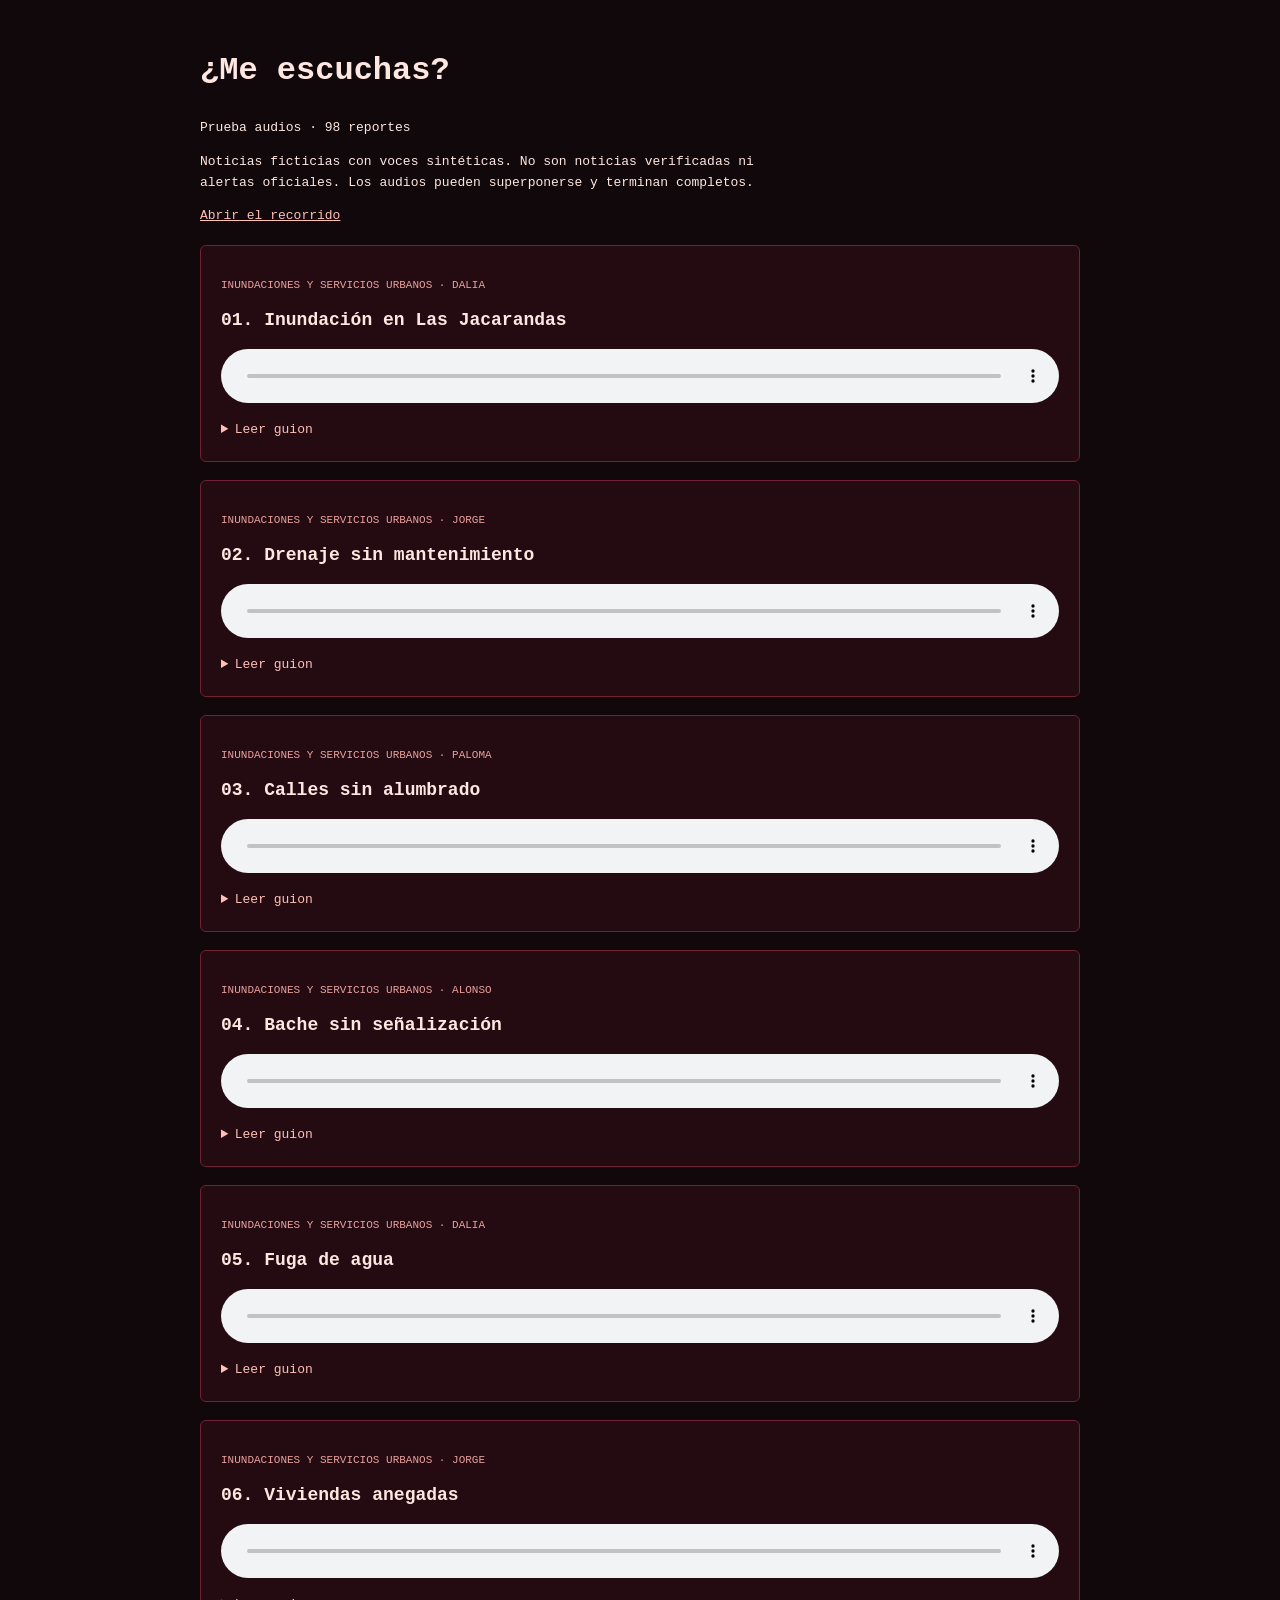
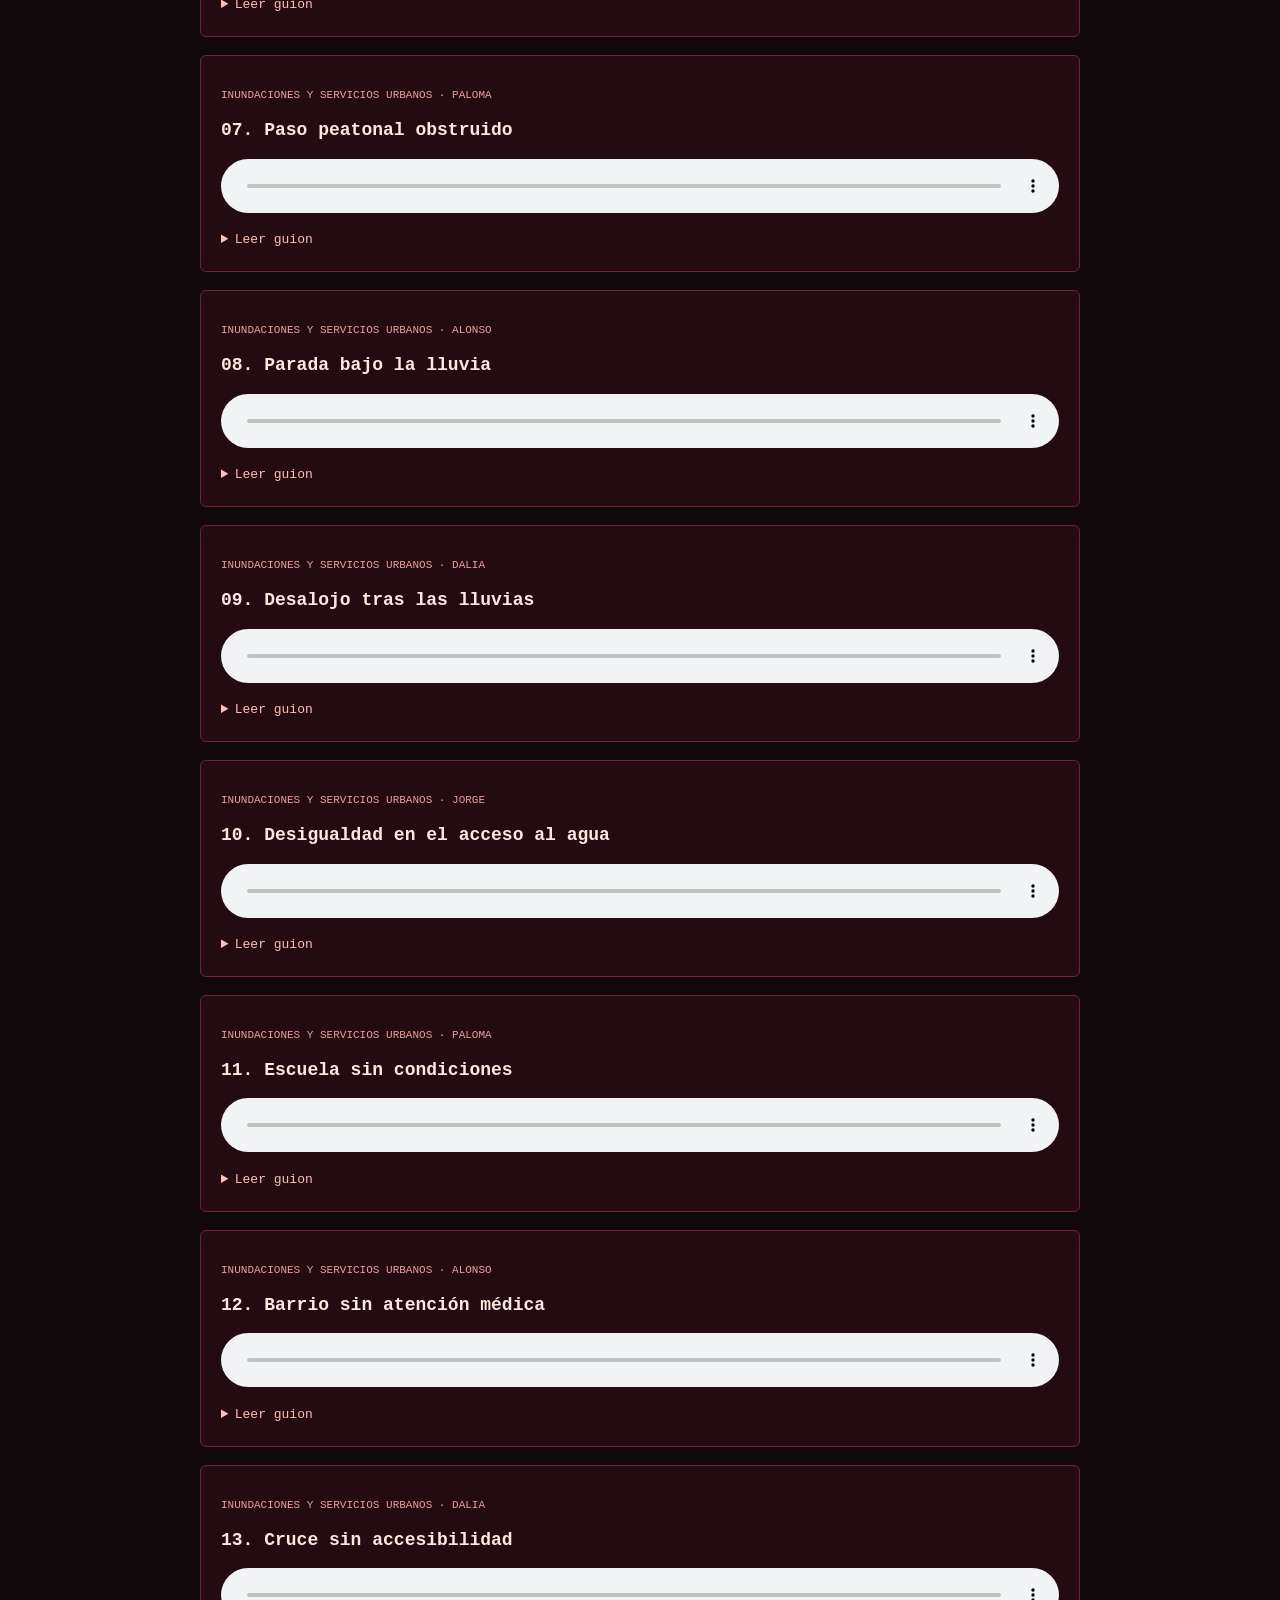
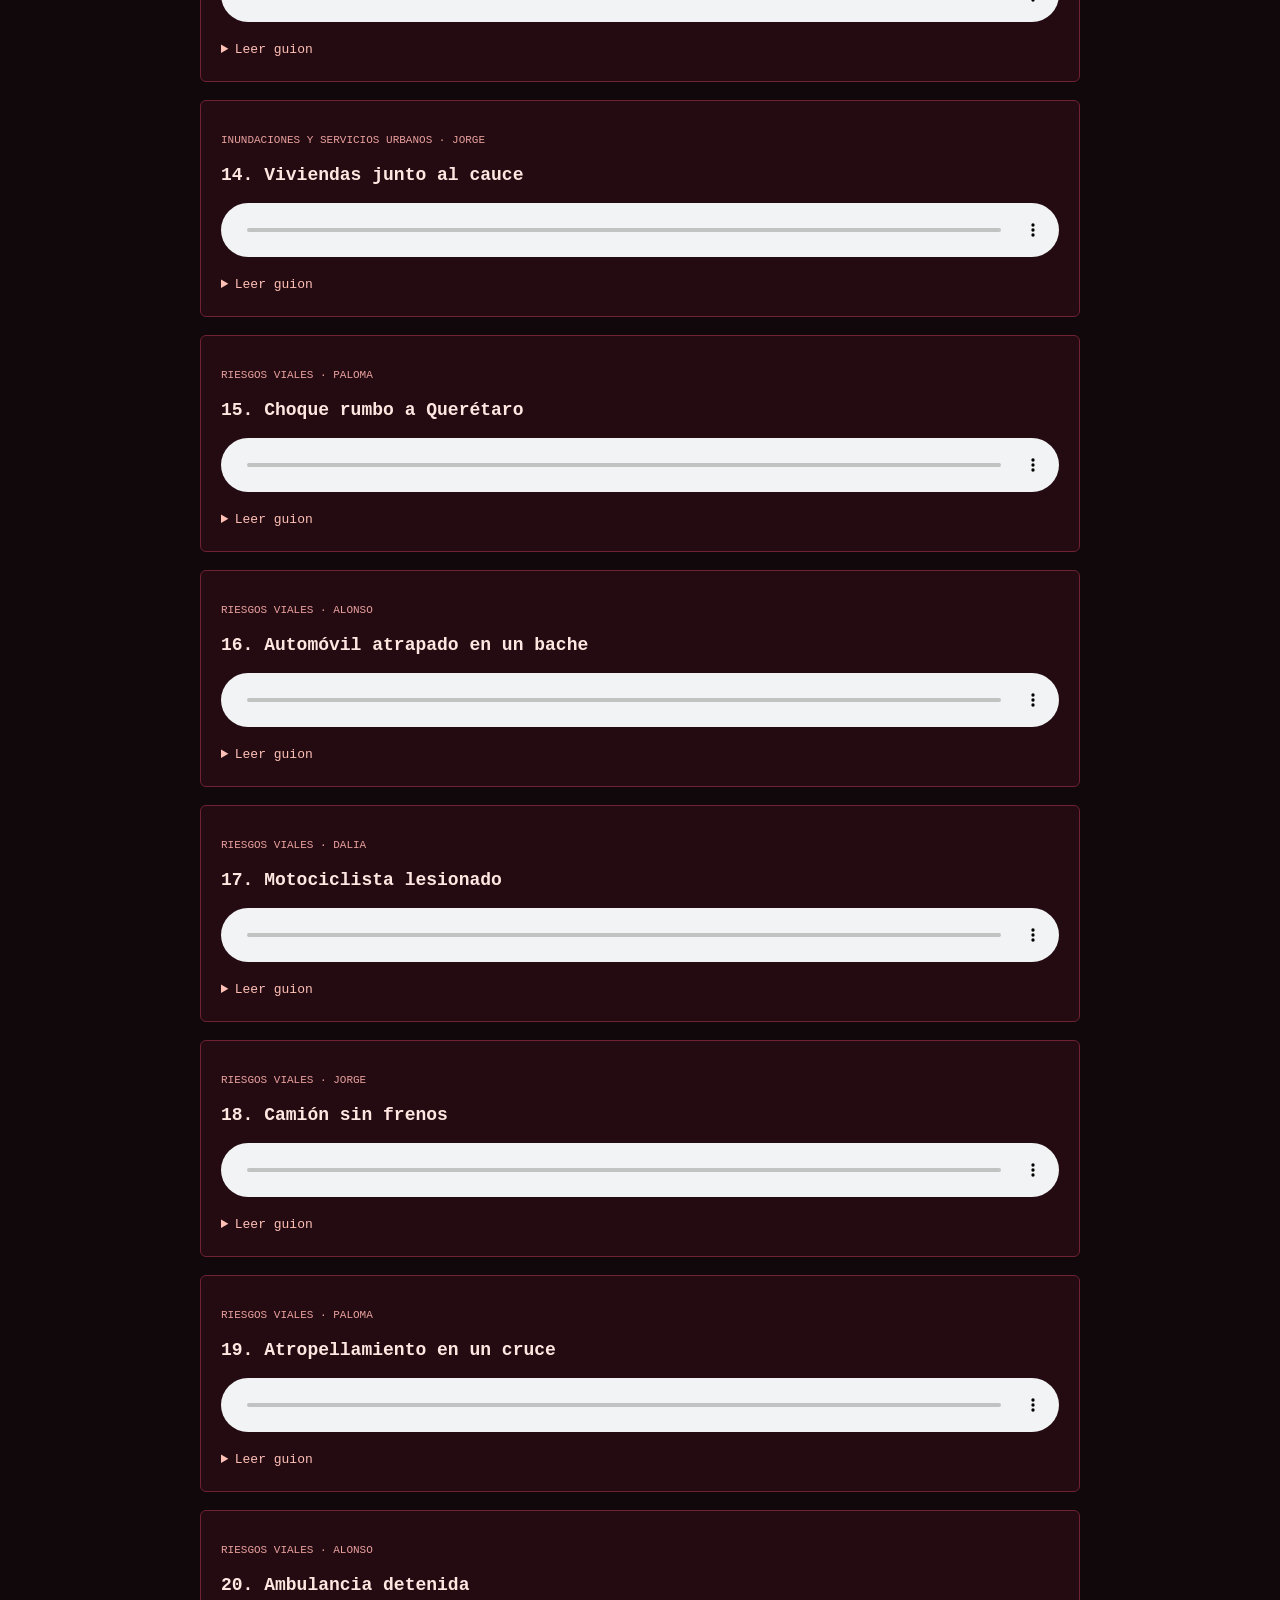
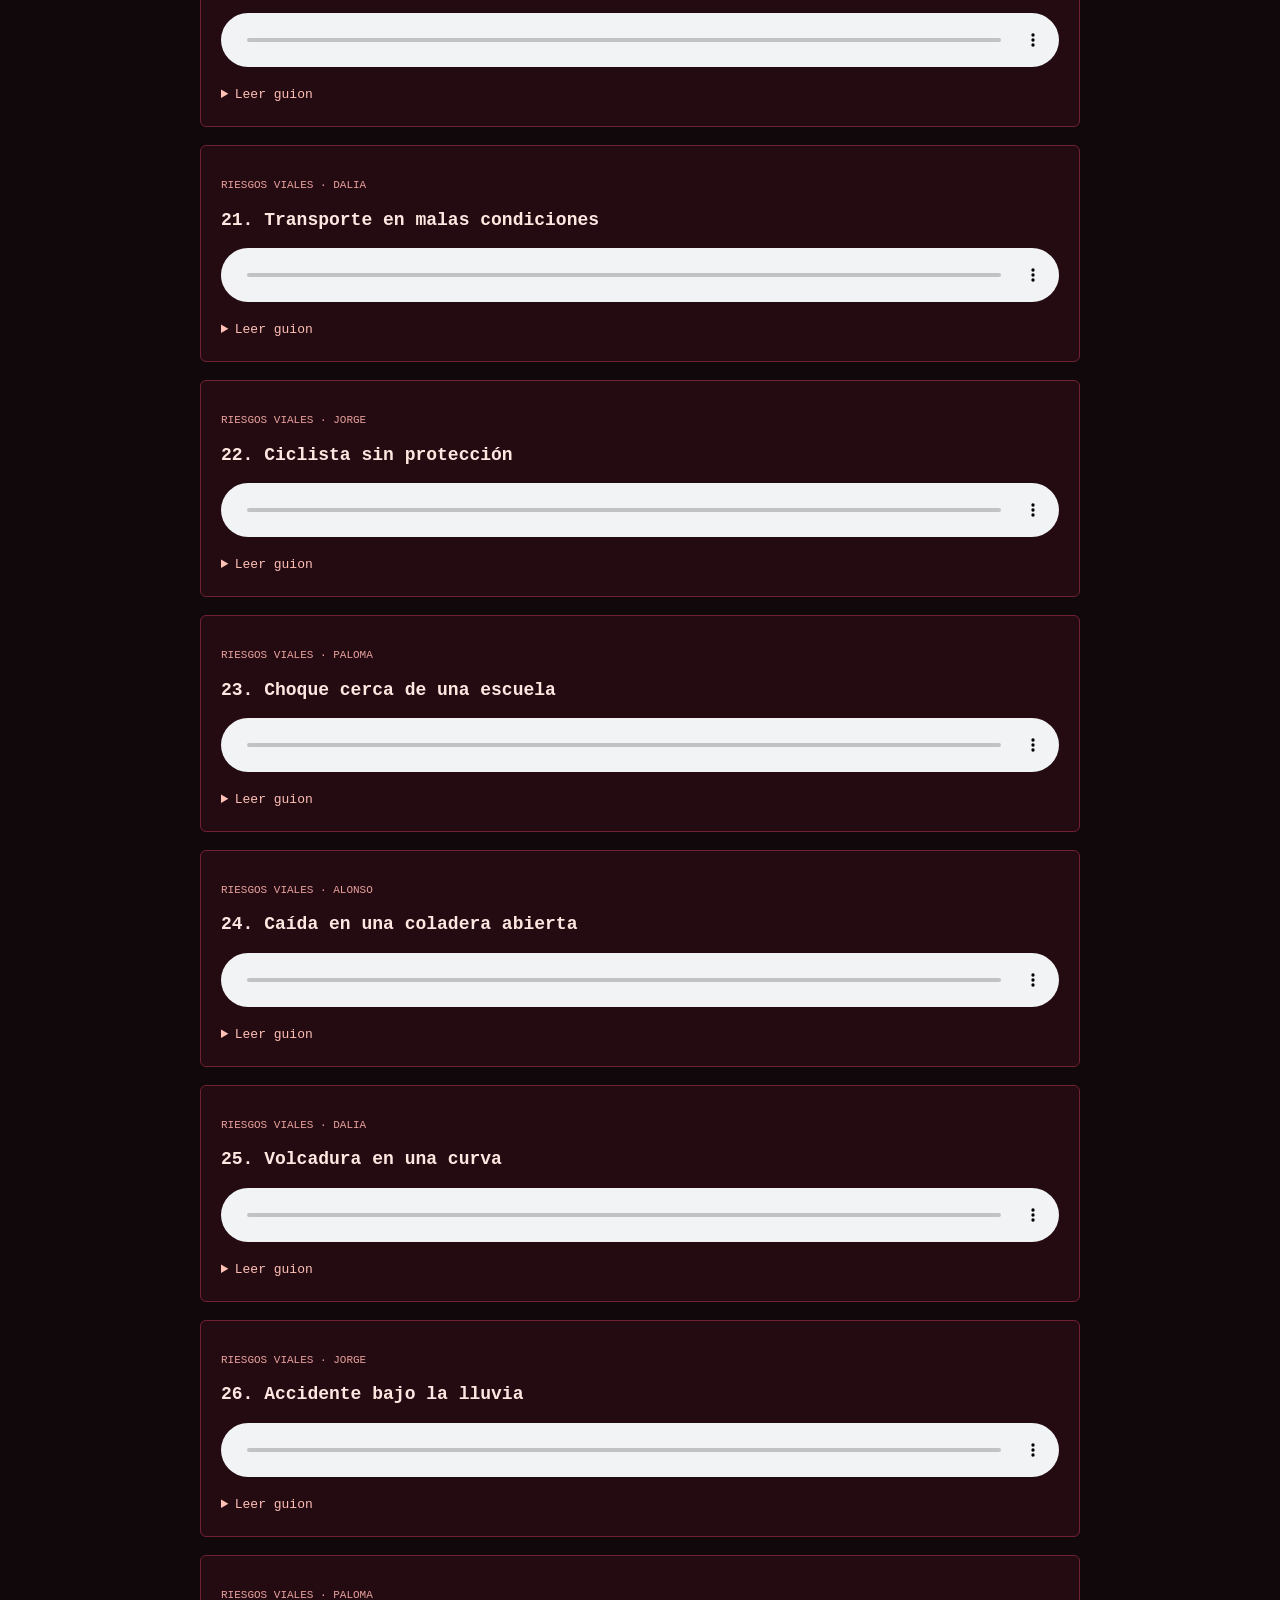
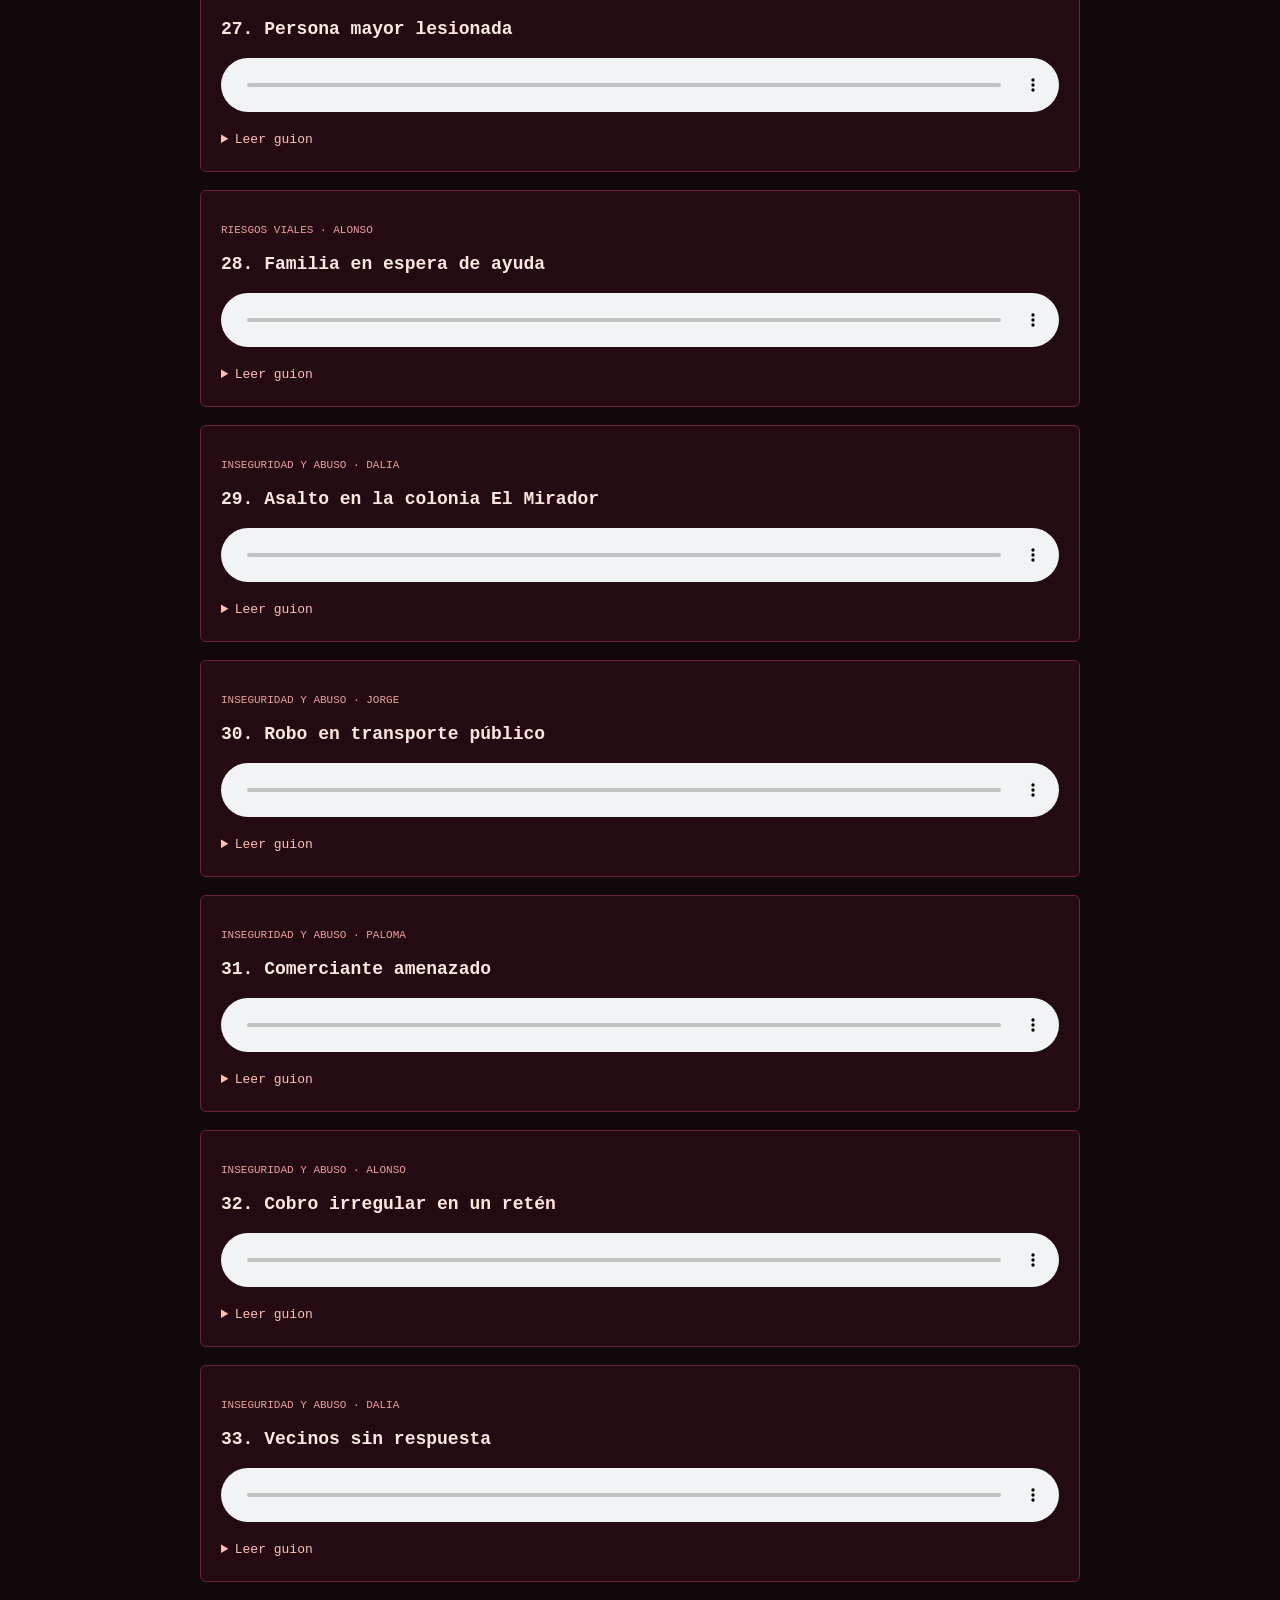
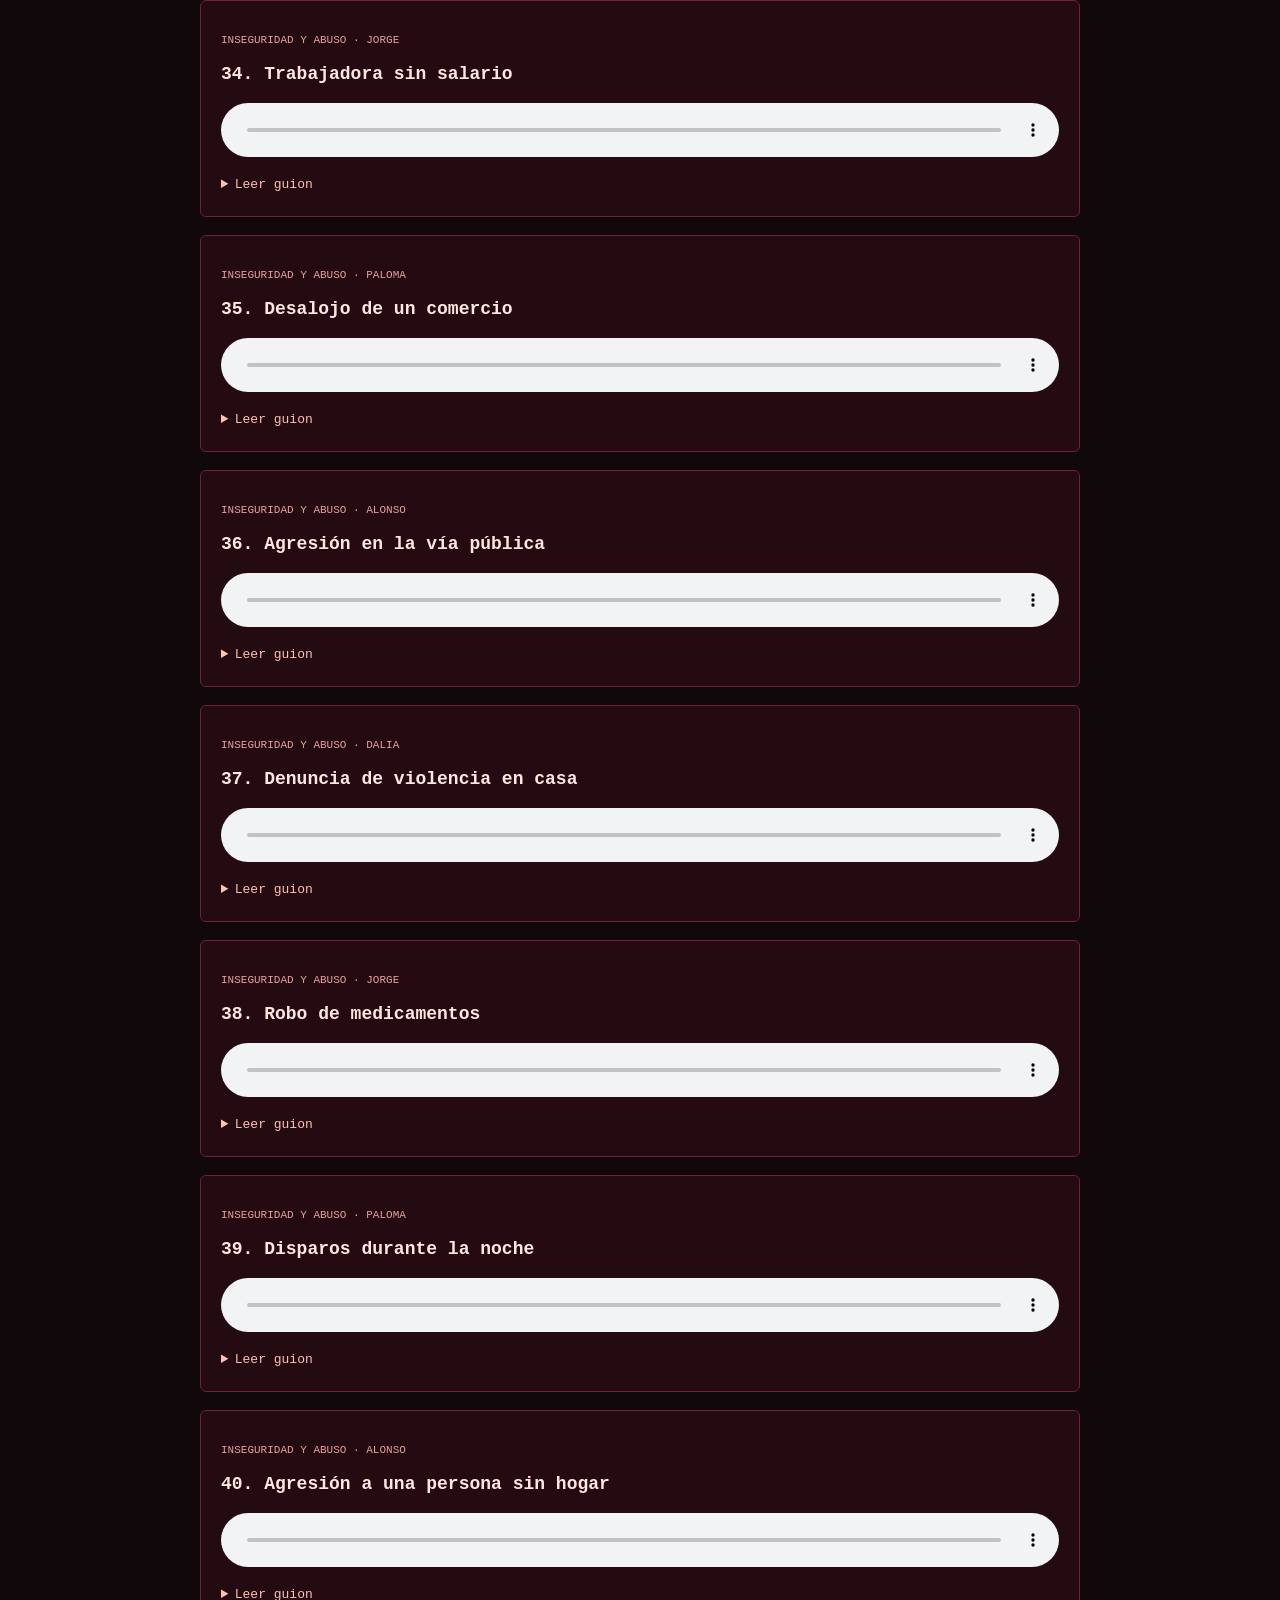
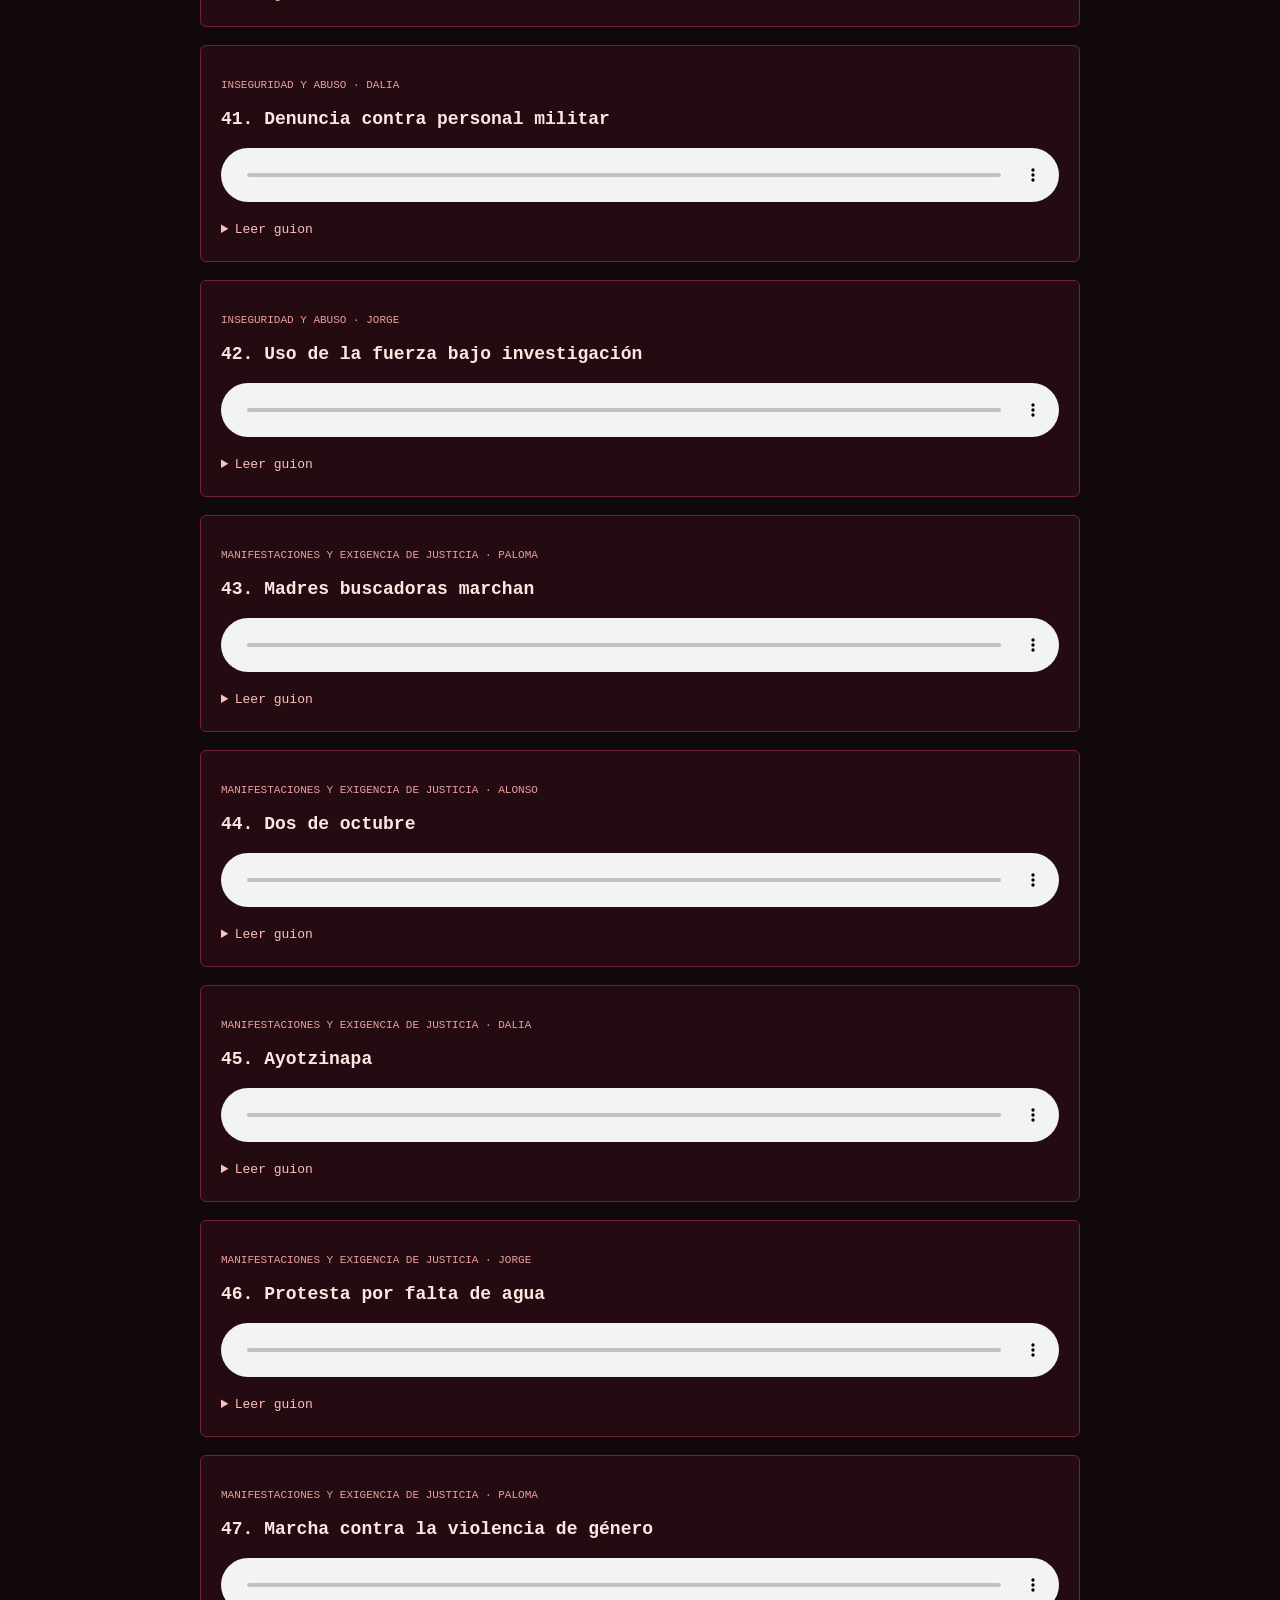
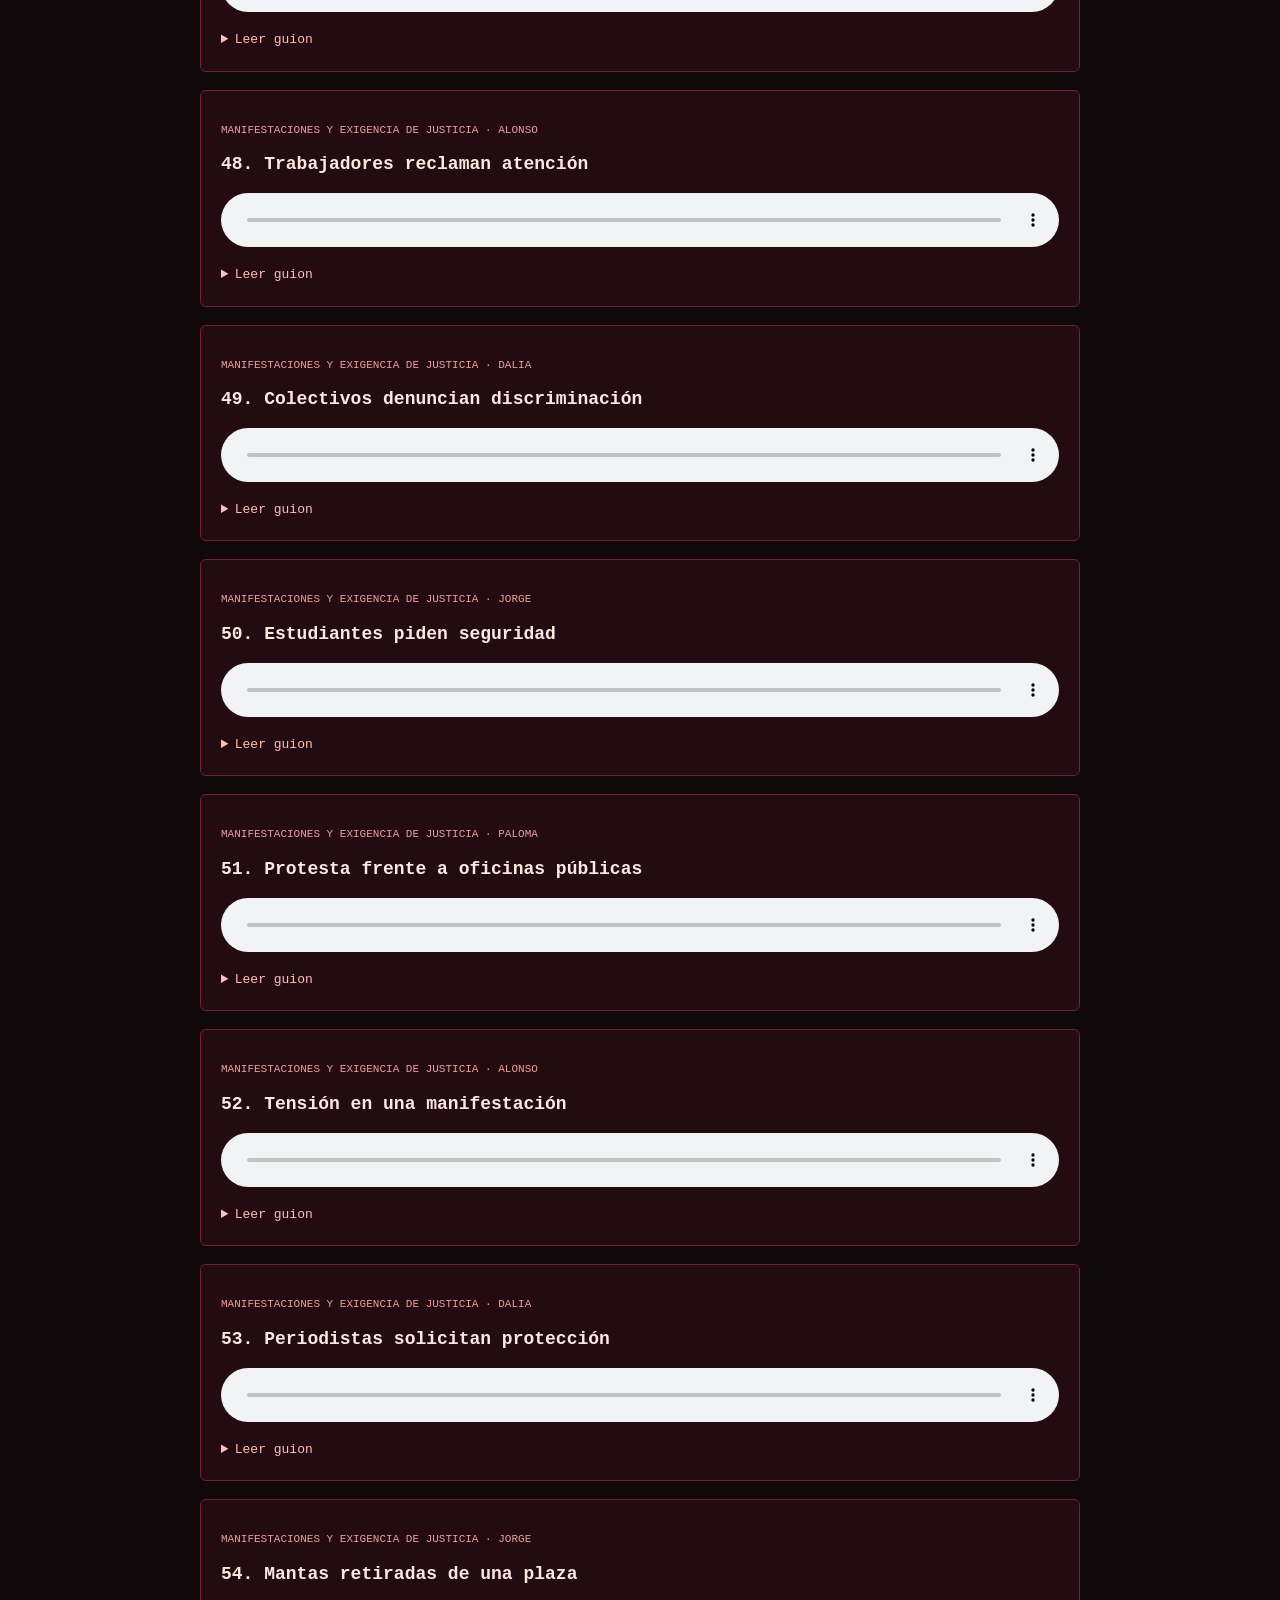
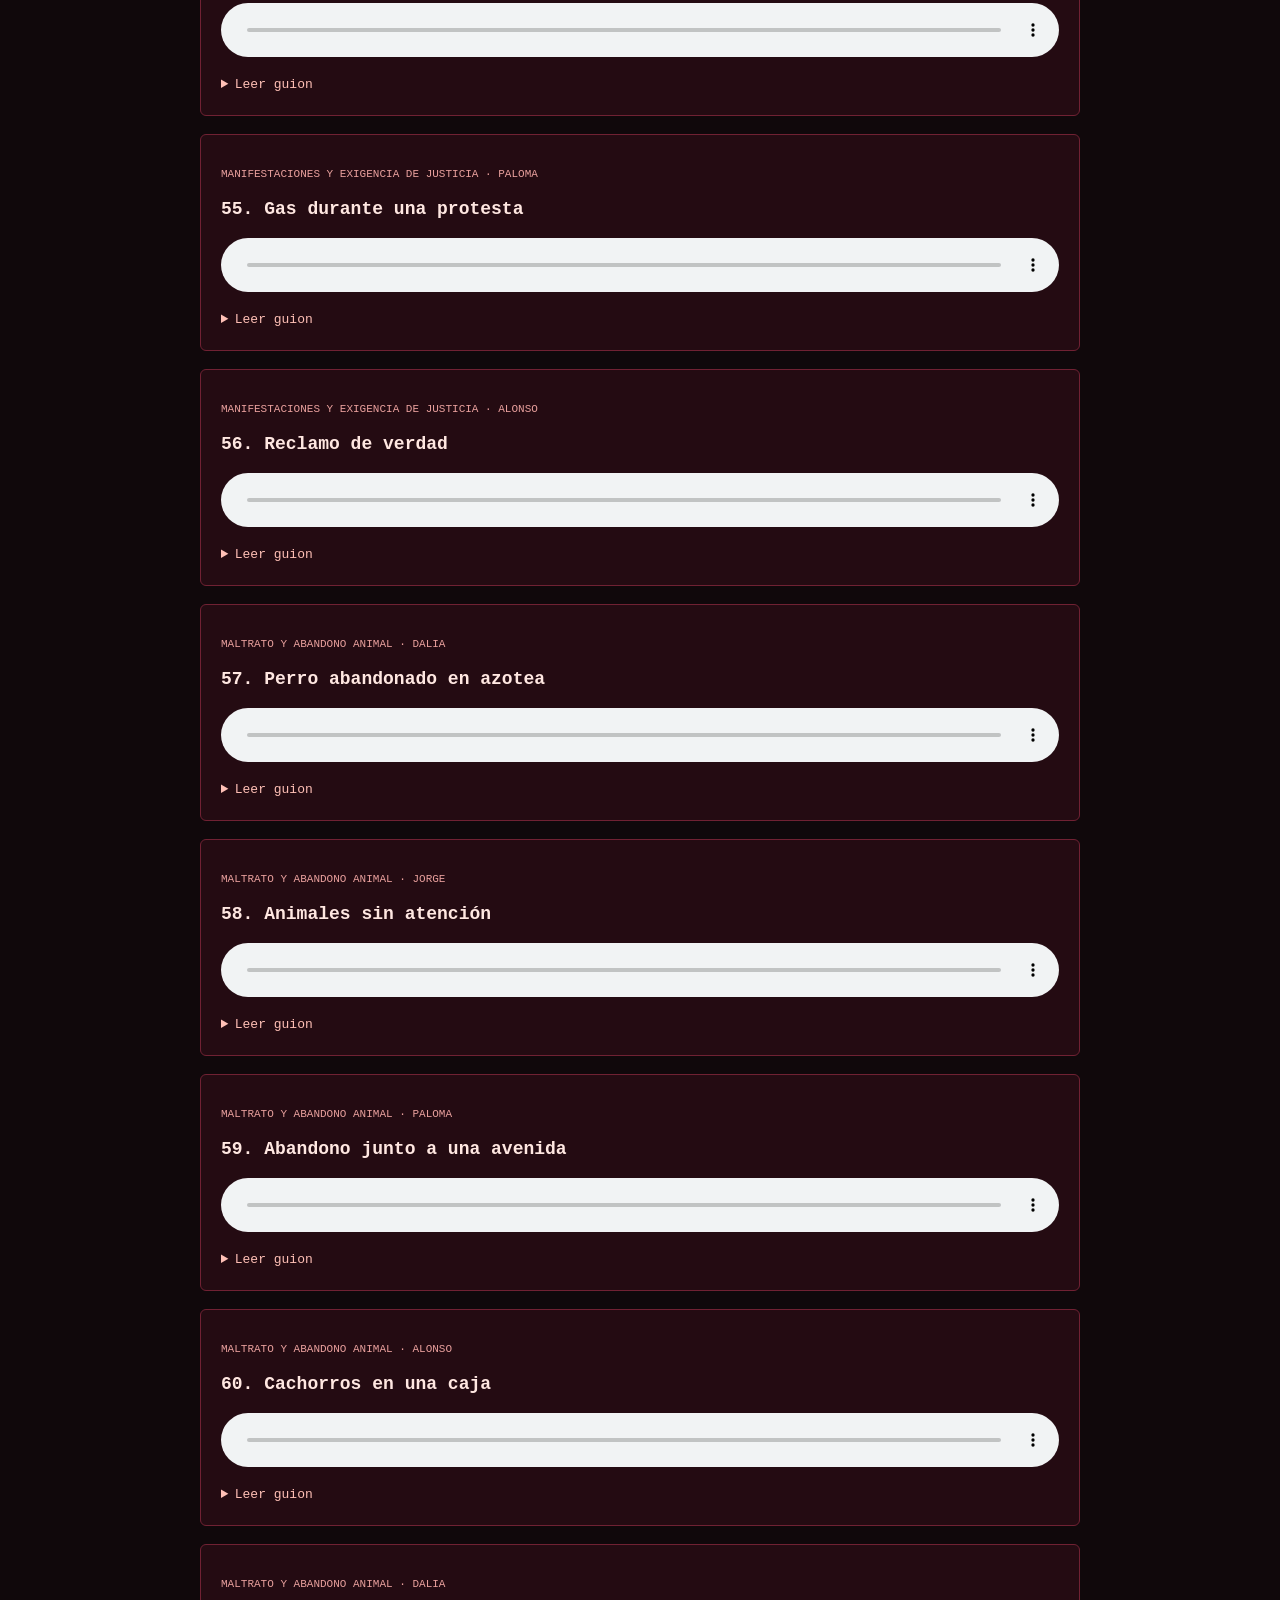
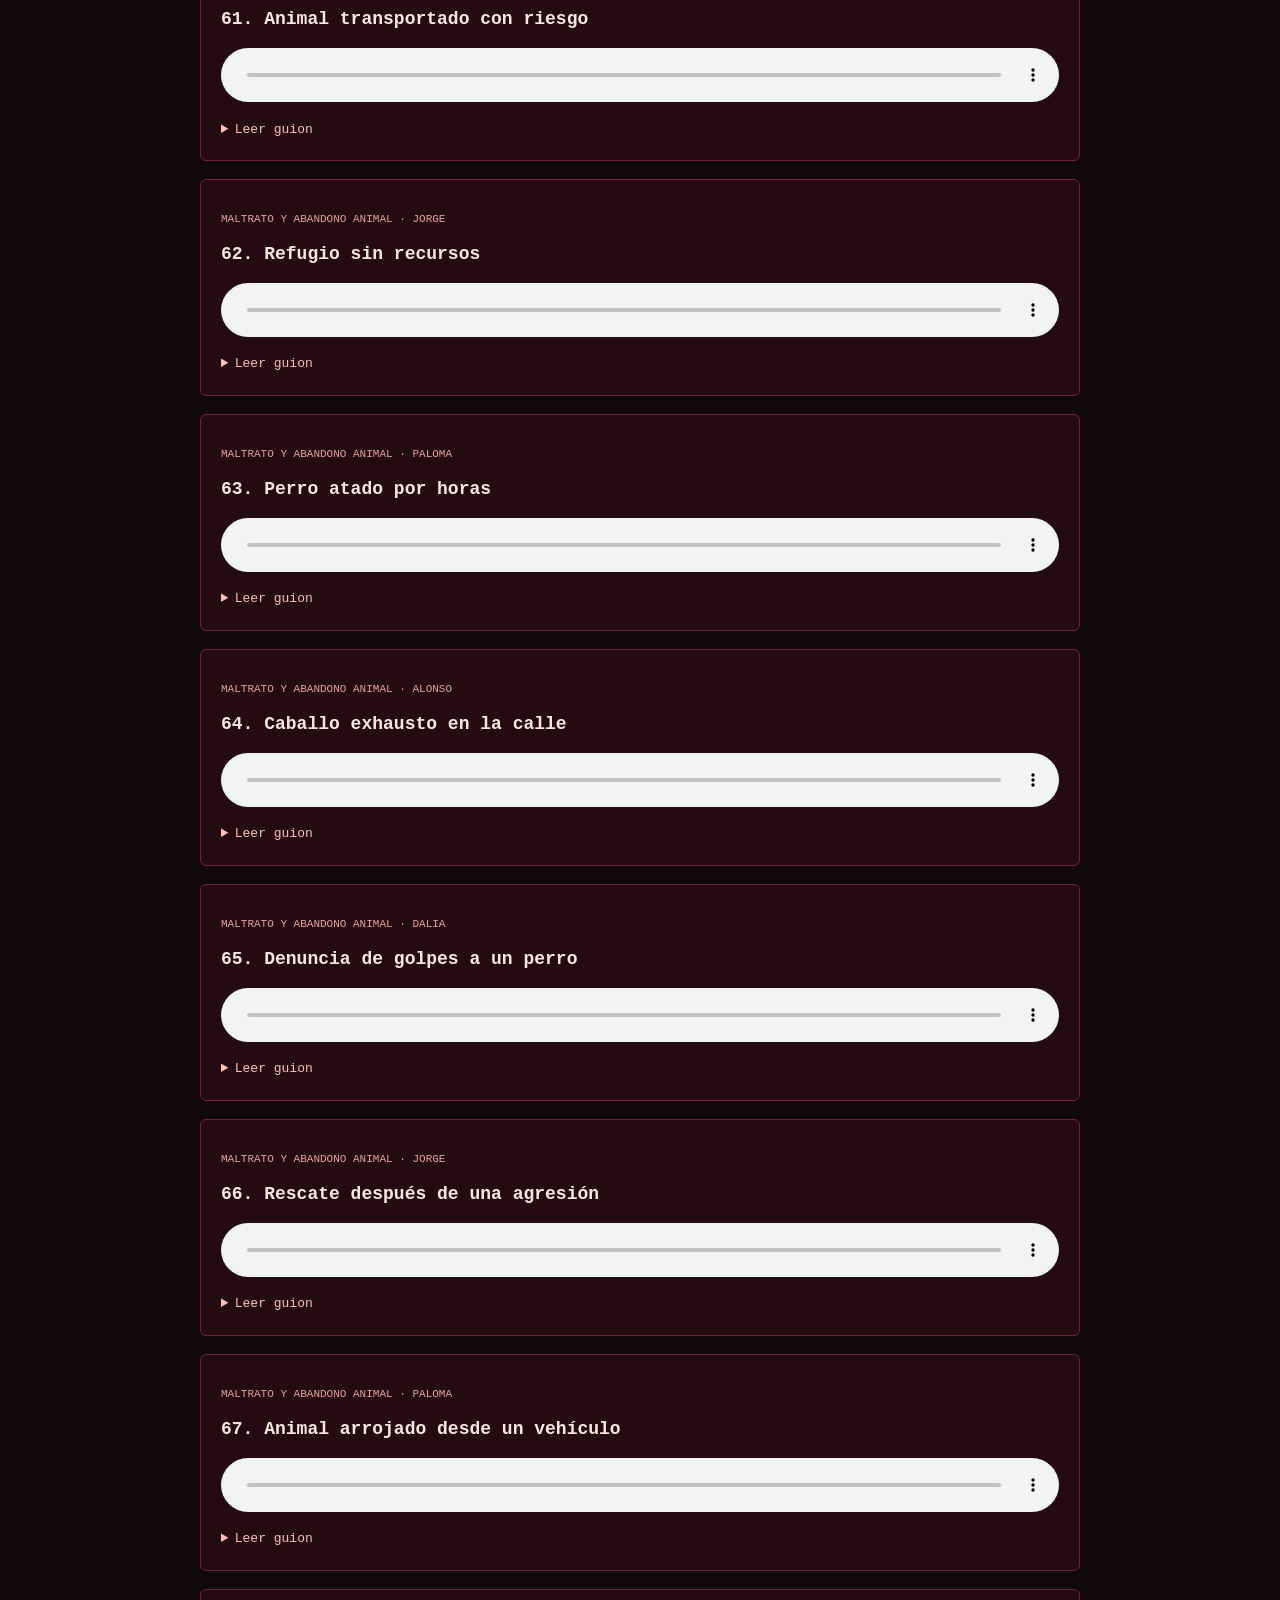
==== ESCUCHAR-AUDIOS.html @ e025a16a "Publicar noticias en audio y mezcla de tensión progresiva" ====
<!doctype html><html lang="es"><head><meta charset="utf-8"><meta name="viewport" content="width=device-width,initial-scale=1"><title>Prueba audios · Escuchar noticias</title><style>body{margin:0;background:#10080b;color:#ffe7e1;font-family:monospace;line-height:1.6;padding:24px}main{max-width:880px;margin:auto}h1{font-size:32px}h2{font-size:18px;margin:4px 0 14px}.category{color:#e9a09d;text-transform:uppercase;font-size:11px}article{background:#240b12;border:1px solid #702133;padding:20px;margin:18px 0;border-radius:6px}audio{width:100%}details{margin-top:10px}summary{cursor:pointer;color:#ffc0b6}p{max-width:72ch}a{color:#ffc0b6}</style></head><body><main><h1>¿Me escuchas?</h1><p>Prueba audios · 98 reportes</p><p>Noticias ficticias con voces sintéticas. No son noticias verificadas ni alertas oficiales. Los audios pueden superponerse y terminan completos.</p><p><a href="index.html">Abrir el recorrido</a></p><article><p class="category">Inundaciones y servicios urbanos · Dalia</p><h2>01. Inundación en Las Jacarandas</h2><audio controls preload="none" src="assets/noticias/noticia-001.mp3"></audio><details><summary>Leer guion</summary><p>Inundación en la colonia Las Jacarandas. El agua ingresó a viviendas y comercios después de una hora de lluvia. Vecinos solicitan bombas y apoyo para rescatar sus pertenencias.</p></details></article><article><p class="category">Inundaciones y servicios urbanos · Jorge</p><h2>02. Drenaje sin mantenimiento</h2><audio controls preload="none" src="assets/noticias/noticia-002.mp3"></audio><details><summary>Leer guion</summary><p>Habitantes de la colonia El Olivo denuncian alcantarillas tapadas desde hace meses. Aseguran que presentaron reportes, pero el mantenimiento no llegó antes de las lluvias.</p></details></article><article><p class="category">Inundaciones y servicios urbanos · Paloma</p><h2>03. Calles sin alumbrado</h2><audio controls preload="none" src="assets/noticias/noticia-003.mp3"></audio><details><summary>Leer guion</summary><p>Tres calles de la colonia San Miguel permanecen sin alumbrado público. Las familias regresan a casa con la luz de sus teléfonos y piden una fecha para la reparación.</p></details></article><article><p class="category">Inundaciones y servicios urbanos · Alonso</p><h2>04. Bache sin señalización</h2><audio controls preload="none" src="assets/noticias/noticia-004.mp3"></audio><details><summary>Leer guion</summary><p>Un bache profundo ocupa un carril en la avenida Del Canal. Automovilistas colocaron ramas para advertir del riesgo, después de varios reportes sin respuesta.</p></details></article><article><p class="category">Inundaciones y servicios urbanos · Dalia</p><h2>05. Fuga de agua</h2><audio controls preload="none" src="assets/noticias/noticia-005.mp3"></audio><details><summary>Leer guion</summary><p>Una fuga lleva cinco días sobre la calle Fresno. Mientras el agua corre por la banqueta, habitantes de las calles cercanas reportan falta de suministro en sus casas.</p></details></article><article><p class="category">Inundaciones y servicios urbanos · Jorge</p><h2>06. Viviendas anegadas</h2><audio controls preload="none" src="assets/noticias/noticia-006.mp3"></audio><details><summary>Leer guion</summary><p>En la colonia Los Pinos, el nivel del agua alcanzó muebles y colchones. Personas mayores esperan ayuda para salir de sus viviendas. Los vecinos organizaron el primer rescate.</p></details></article><article><p class="category">Inundaciones y servicios urbanos · Paloma</p><h2>07. Paso peatonal obstruido</h2><audio controls preload="none" src="assets/noticias/noticia-007.mp3"></audio><details><summary>Leer guion</summary><p>Una obra mantiene bloqueado el paso peatonal junto a una escuela. Niñas y niños deben bajar al arroyo vehicular para continuar. Las familias exigen una ruta segura.</p></details></article><article><p class="category">Inundaciones y servicios urbanos · Alonso</p><h2>08. Parada bajo la lluvia</h2><audio controls preload="none" src="assets/noticias/noticia-008.mp3"></audio><details><summary>Leer guion</summary><p>Usuarios esperan transporte bajo la lluvia, en una parada sin techo ni iluminación. Las unidades pasan llenas y los tiempos de espera superan los cuarenta minutos.</p></details></article><article><p class="category">Inundaciones y servicios urbanos · Dalia</p><h2>09. Desalojo tras las lluvias</h2><audio controls preload="none" src="assets/noticias/noticia-009.mp3"></audio><details><summary>Leer guion</summary><p>Familias fueron evacuadas de un edificio con filtraciones. No tienen un lugar donde pasar la noche y esperan una valoración de la estructura para recuperar sus documentos.</p></details></article><article><p class="category">Inundaciones y servicios urbanos · Jorge</p><h2>10. Desigualdad en el acceso al agua</h2><audio controls preload="none" src="assets/noticias/noticia-010.mp3"></audio><details><summary>Leer guion</summary><p>Dos colonias vecinas viven realidades distintas. En una hay agua todos los días; en la otra, las familias deben comprarla y cargar cubetas hasta sus viviendas.</p></details></article><article><p class="category">Inundaciones y servicios urbanos · Paloma</p><h2>11. Escuela sin condiciones</h2><audio controls preload="none" src="assets/noticias/noticia-011.mp3"></audio><details><summary>Leer guion</summary><p>Madres y padres denuncian aulas con goteras y baños fuera de servicio. La comunidad escolar pide reparaciones antes de que otro temporal obligue a suspender las clases.</p></details></article><article><p class="category">Inundaciones y servicios urbanos · Alonso</p><h2>12. Barrio sin atención médica</h2><audio controls preload="none" src="assets/noticias/noticia-012.mp3"></audio><details><summary>Leer guion</summary><p>Habitantes de la colonia La Esperanza reportan que el centro de salud volvió a cerrar por falta de personal. Varias personas regresaron a casa sin recibir atención.</p></details></article><article><p class="category">Inundaciones y servicios urbanos · Dalia</p><h2>13. Cruce sin accesibilidad</h2><audio controls preload="none" src="assets/noticias/noticia-013.mp3"></audio><details><summary>Leer guion</summary><p>Una persona usuaria de silla de ruedas tuvo que circular entre vehículos porque la rampa estaba bloqueada. Vecinos piden retirar los obstáculos y reparar la banqueta.</p></details></article><article><p class="category">Inundaciones y servicios urbanos · Jorge</p><h2>14. Viviendas junto al cauce</h2><audio controls preload="none" src="assets/noticias/noticia-014.mp3"></audio><details><summary>Leer guion</summary><p>Familias que viven junto al cauce pasaron la noche vigilando el nivel del agua. Dicen que las alertas llegaron tarde y que no conocen un punto de refugio cercano.</p></details></article><article><p class="category">Riesgos viales · Paloma</p><h2>15. Choque rumbo a Querétaro</h2><audio controls preload="none" src="assets/noticias/noticia-015.mp3"></audio><details><summary>Leer guion</summary><p>Choque en la carretera México Querétaro, a la altura del kilómetro cuarenta y dos. Dos vehículos quedaron atravesados. Los equipos de emergencia atienden a las personas lesionadas y solicitan reducir la velocidad.</p></details></article><article><p class="category">Riesgos viales · Alonso</p><h2>16. Automóvil atrapado en un bache</h2><audio controls preload="none" src="assets/noticias/noticia-016.mp3"></audio><details><summary>Leer guion</summary><p>Un automóvil quedó atrapado en un bache cubierto por el agua, en la colonia El Encino. El conductor no pudo ver la profundidad. Vecinos ayudaron a sacar a sus acompañantes.</p></details></article><article><p class="category">Riesgos viales · Dalia</p><h2>17. Motociclista lesionado</h2><audio controls preload="none" src="assets/noticias/noticia-017.mp3"></audio><details><summary>Leer guion</summary><p>Un motociclista resultó lesionado después de caer en una zona sin señalización. Testigos señalan que había grava suelta desde el día anterior. La circulación continúa parcialmente cerrada.</p></details></article><article><p class="category">Riesgos viales · Jorge</p><h2>18. Camión sin frenos</h2><audio controls preload="none" src="assets/noticias/noticia-018.mp3"></audio><details><summary>Leer guion</summary><p>Un camión de carga perdió el control en una pendiente. Los servicios de emergencia revisan a varias personas. Las autoridades piden evitar el cruce y permitir el paso de ambulancias.</p></details></article><article><p class="category">Riesgos viales · Paloma</p><h2>19. Atropellamiento en un cruce</h2><audio controls preload="none" src="assets/noticias/noticia-019.mp3"></audio><details><summary>Leer guion</summary><p>Una persona fue atropellada al intentar cruzar una avenida sin semáforo peatonal. Habitantes del barrio dicen que llevan meses solicitando medidas para reducir la velocidad.</p></details></article><article><p class="category">Riesgos viales · Alonso</p><h2>20. Ambulancia detenida</h2><audio controls preload="none" src="assets/noticias/noticia-020.mp3"></audio><details><summary>Leer guion</summary><p>Una ambulancia quedó detenida entre vehículos que no le cedieron el paso. En el lugar se escucharon llamados para abrir un corredor. La atención de una persona dependía de llegar a tiempo.</p></details></article><article><p class="category">Riesgos viales · Dalia</p><h2>21. Transporte en malas condiciones</h2><audio controls preload="none" src="assets/noticias/noticia-021.mp3"></audio><details><summary>Leer guion</summary><p>Pasajeros tuvieron que abandonar una unidad que presentó una falla mecánica. Denuncian que el vehículo ya mostraba daños y que no había una alternativa segura para continuar.</p></details></article><article><p class="category">Riesgos viales · Jorge</p><h2>22. Ciclista sin protección</h2><audio controls preload="none" src="assets/noticias/noticia-022.mp3"></audio><details><summary>Leer guion</summary><p>Un ciclista fue golpeado por un vehículo junto a una ciclovía bloqueada. Testigos solicitaron ayuda. Colectivos piden que la infraestructura no termine donde empieza el mayor riesgo.</p></details></article><article><p class="category">Riesgos viales · Paloma</p><h2>23. Choque cerca de una escuela</h2><audio controls preload="none" src="assets/noticias/noticia-023.mp3"></audio><details><summary>Leer guion</summary><p>Dos vehículos chocaron frente a una escuela durante la hora de salida. Las familias resguardaron a los estudiantes y solicitan vigilancia para ordenar el tránsito.</p></details></article><article><p class="category">Riesgos viales · Alonso</p><h2>24. Caída en una coladera abierta</h2><audio controls preload="none" src="assets/noticias/noticia-024.mp3"></audio><details><summary>Leer guion</summary><p>Una persona cayó en una coladera sin tapa durante la noche. Vecinos colocaron una barrera improvisada mientras esperaban a los servicios de emergencia.</p></details></article><article><p class="category">Riesgos viales · Dalia</p><h2>25. Volcadura en una curva</h2><audio controls preload="none" src="assets/noticias/noticia-025.mp3"></audio><details><summary>Leer guion</summary><p>Se reporta una volcadura en una curva de la carretera local. Varias personas auxiliaron a los ocupantes. Conductores denuncian que las marcas del pavimento casi no se distinguen.</p></details></article><article><p class="category">Riesgos viales · Jorge</p><h2>26. Accidente bajo la lluvia</h2><audio controls preload="none" src="assets/noticias/noticia-026.mp3"></audio><details><summary>Leer guion</summary><p>Un vehículo derrapó sobre una avenida inundada. La lluvia impidió a otros conductores ver el accidente. Personal de emergencia solicita no acercarse y mantener libre el carril de auxilio.</p></details></article><article><p class="category">Riesgos viales · Paloma</p><h2>27. Persona mayor lesionada</h2><audio controls preload="none" src="assets/noticias/noticia-027.mp3"></audio><details><summary>Leer guion</summary><p>Una persona mayor resultó lesionada al cruzar una calle sin tiempo suficiente en el semáforo. Habitantes piden que los cruces contemplen a quienes caminan más despacio.</p></details></article><article><p class="category">Riesgos viales · Alonso</p><h2>28. Familia en espera de ayuda</h2><audio controls preload="none" src="assets/noticias/noticia-028.mp3"></audio><details><summary>Leer guion</summary><p>Una familia permanece junto a su vehículo después de un choque en carretera. Dicen que solicitaron asistencia y que la espera se prolonga mientras cae la noche.</p></details></article><article><p class="category">Inseguridad y abuso · Dalia</p><h2>29. Asalto en la colonia El Mirador</h2><audio controls preload="none" src="assets/noticias/noticia-029.mp3"></audio><details><summary>Leer guion</summary><p>Asalto en la colonia El Mirador. Dos personas interceptaron a pasajeros que regresaban del trabajo. Las víctimas reportan el robo de sus pertenencias y esperan poder presentar la denuncia.</p></details></article><article><p class="category">Inseguridad y abuso · Jorge</p><h2>30. Robo en transporte público</h2><audio controls preload="none" src="assets/noticias/noticia-030.mp3"></audio><details><summary>Leer guion</summary><p>Pasajeros de una unidad de transporte público denunciaron un robo durante el trayecto. Varias personas bajaron antes de su destino y buscaron ayuda en comercios cercanos.</p></details></article><article><p class="category">Inseguridad y abuso · Paloma</p><h2>31. Comerciante amenazado</h2><audio controls preload="none" src="assets/noticias/noticia-031.mp3"></audio><details><summary>Leer guion</summary><p>Un comerciante de la colonia La Palma denunció llamadas de amenaza para exigirle dinero. Cerró su negocio antes de tiempo y solicita protección para su familia y sus trabajadores.</p></details></article><article><p class="category">Inseguridad y abuso · Alonso</p><h2>32. Cobro irregular en un retén</h2><audio controls preload="none" src="assets/noticias/noticia-032.mp3"></audio><details><summary>Leer guion</summary><p>Un conductor denunció que le exigieron dinero para permitirle continuar en un retén. Pide que se revisen los hechos y que su denuncia no termine archivada.</p></details></article><article><p class="category">Inseguridad y abuso · Dalia</p><h2>33. Vecinos sin respuesta</h2><audio controls preload="none" src="assets/noticias/noticia-033.mp3"></audio><details><summary>Leer guion</summary><p>Habitantes reportaron gritos y una agresión en la calle. Aseguran que hicieron varias llamadas de auxilio antes de recibir respuesta. La comunidad pide una revisión de la atención a emergencias.</p></details></article><article><p class="category">Inseguridad y abuso · Jorge</p><h2>34. Trabajadora sin salario</h2><audio controls preload="none" src="assets/noticias/noticia-034.mp3"></audio><details><summary>Leer guion</summary><p>Trabajadoras de un taller denuncian semanas sin pago y amenazas de despido si reclaman. Varias son el único sustento de sus hogares y piden una solución sin represalias.</p></details></article><article><p class="category">Inseguridad y abuso · Paloma</p><h2>35. Desalojo de un comercio</h2><audio controls preload="none" src="assets/noticias/noticia-035.mp3"></audio><details><summary>Leer guion</summary><p>Personal retiró un puesto de venta mientras su propietaria pedía conservar sus herramientas. La mujer denuncia que no recibió información suficiente para defender su fuente de trabajo.</p></details></article><article><p class="category">Inseguridad y abuso · Alonso</p><h2>36. Agresión en la vía pública</h2><audio controls preload="none" src="assets/noticias/noticia-036.mp3"></audio><details><summary>Leer guion</summary><p>Una persona fue agredida al salir de una tienda. Quienes presenciaron los hechos pidieron ayuda y acompañaron a la víctima hasta la llegada de los servicios de emergencia.</p></details></article><article><p class="category">Inseguridad y abuso · Dalia</p><h2>37. Denuncia de violencia en casa</h2><audio controls preload="none" src="assets/noticias/noticia-037.mp3"></audio><details><summary>Leer guion</summary><p>Una vecina solicitó protección después de denunciar violencia en su vivienda. Personas cercanas señalan que había pedido ayuda antes. Exigen una respuesta que garantice su seguridad.</p></details></article><article><p class="category">Inseguridad y abuso · Jorge</p><h2>38. Robo de medicamentos</h2><audio controls preload="none" src="assets/noticias/noticia-038.mp3"></audio><details><summary>Leer guion</summary><p>Una familia denunció el robo de una bolsa con medicamentos durante un asalto. Además de las pérdidas materiales, enfrenta la interrupción de un tratamiento que no puede costear de nuevo.</p></details></article><article><p class="category">Inseguridad y abuso · Paloma</p><h2>39. Disparos durante la noche</h2><audio controls preload="none" src="assets/noticias/noticia-039.mp3"></audio><details><summary>Leer guion</summary><p>Vecinos de la colonia El Roble reportaron disparos durante la noche. Familias se alejaron de las ventanas y buscaron refugio. Piden información clara sobre lo ocurrido.</p></details></article><article><p class="category">Inseguridad y abuso · Alonso</p><h2>40. Agresión a una persona sin hogar</h2><audio controls preload="none" src="assets/noticias/noticia-040.mp3"></audio><details><summary>Leer guion</summary><p>Una persona que dormía en la calle fue agredida. Comerciantes solicitaron una ambulancia. Organizaciones recuerdan que vivir sin una vivienda no elimina el derecho a recibir protección.</p></details></article><article><p class="category">Inseguridad y abuso · Dalia</p><h2>41. Denuncia contra personal militar</h2><audio controls preload="none" src="assets/noticias/noticia-041.mp3"></audio><details><summary>Leer guion</summary><p>Una familia denuncia una detención violenta durante un operativo militar. Solicita que una autoridad independiente investigue y que se informe el paradero de la persona detenida.</p></details></article><article><p class="category">Inseguridad y abuso · Jorge</p><h2>42. Uso de la fuerza bajo investigación</h2><audio controls preload="none" src="assets/noticias/noticia-042.mp3"></audio><details><summary>Leer guion</summary><p>Se investiga una denuncia por uso excesivo de la fuerza durante un operativo. Testigos piden preservar las grabaciones y evitar que quienes declararon sufran amenazas.</p></details></article><article><p class="category">Manifestaciones y exigencia de justicia · Paloma</p><h2>43. Madres buscadoras marchan</h2><audio controls preload="none" src="assets/noticias/noticia-043.mp3"></audio><details><summary>Leer guion</summary><p>Madres buscadoras caminaron con fotografías de sus familiares. Piden recursos para buscar, respuestas verificables y un trato digno. Su consigna se repite: no son expedientes, son personas.</p></details></article><article><p class="category">Manifestaciones y exigencia de justicia · Alonso</p><h2>44. Dos de octubre</h2><audio controls preload="none" src="assets/noticias/noticia-044.mp3"></audio><details><summary>Leer guion</summary><p>Una marcha por el dos de octubre recorrió las calles entre consignas de memoria y justicia. Las personas participantes exigen que la violencia de Estado no se olvide ni se repita.</p></details></article><article><p class="category">Manifestaciones y exigencia de justicia · Dalia</p><h2>45. Ayotzinapa</h2><audio controls preload="none" src="assets/noticias/noticia-045.mp3"></audio><details><summary>Leer guion</summary><p>Familiares y estudiantes marcharon para exigir verdad y justicia por Ayotzinapa. Llevaron retratos y mantas. Piden esclarecer lo ocurrido y conocer el destino de los cuarenta y tres estudiantes.</p></details></article><article><p class="category">Manifestaciones y exigencia de justicia · Jorge</p><h2>46. Protesta por falta de agua</h2><audio controls preload="none" src="assets/noticias/noticia-046.mp3"></audio><details><summary>Leer guion</summary><p>Habitantes de varias colonias se manifestaron por la falta de agua. Dicen que han gastado parte de sus ingresos en abastecerse mientras sus solicitudes siguen sin una respuesta concreta.</p></details></article><article><p class="category">Manifestaciones y exigencia de justicia · Paloma</p><h2>47. Marcha contra la violencia de género</h2><audio controls preload="none" src="assets/noticias/noticia-047.mp3"></audio><details><summary>Leer guion</summary><p>Mujeres marcharon para exigir seguridad y justicia. Algunas llevaron los nombres de víctimas y de personas desaparecidas. Piden que las denuncias se atiendan antes de otra agresión.</p></details></article><article><p class="category">Manifestaciones y exigencia de justicia · Alonso</p><h2>48. Trabajadores reclaman atención</h2><audio controls preload="none" src="assets/noticias/noticia-048.mp3"></audio><details><summary>Leer guion</summary><p>Trabajadores protestaron por salarios pendientes y jornadas excesivas. Señalan que el cansancio y la incertidumbre también afectan a sus familias. Solicitan diálogo y compromisos que se cumplan.</p></details></article><article><p class="category">Manifestaciones y exigencia de justicia · Dalia</p><h2>49. Colectivos denuncian discriminación</h2><audio controls preload="none" src="assets/noticias/noticia-049.mp3"></audio><details><summary>Leer guion</summary><p>Colectivos se reunieron para denunciar actos de discriminación en servicios y espacios públicos. Exigen que acceder a un derecho no dependa del origen, la apariencia o los ingresos.</p></details></article><article><p class="category">Manifestaciones y exigencia de justicia · Jorge</p><h2>50. Estudiantes piden seguridad</h2><audio controls preload="none" src="assets/noticias/noticia-050.mp3"></audio><details><summary>Leer guion</summary><p>Estudiantes se manifestaron después de varias agresiones en el trayecto a clases. Reclaman iluminación, transporte seguro y atención a las denuncias. Dicen que estudiar no debería implicar miedo.</p></details></article><article><p class="category">Manifestaciones y exigencia de justicia · Paloma</p><h2>51. Protesta frente a oficinas públicas</h2><audio controls preload="none" src="assets/noticias/noticia-051.mp3"></audio><details><summary>Leer guion</summary><p>Familias esperaron durante horas frente a oficinas públicas para pedir una audiencia. Llevaban carpetas y fotografías. Denuncian que cada trámite les obliga a volver a contar el mismo dolor.</p></details></article><article><p class="category">Manifestaciones y exigencia de justicia · Alonso</p><h2>52. Tensión en una manifestación</h2><audio controls preload="none" src="assets/noticias/noticia-052.mp3"></audio><details><summary>Leer guion</summary><p>Se reportan empujones durante una manifestación. Algunas personas intentan salir de la zona y otras piden calma. Observadores solicitan proteger a quienes marchan y permitir el trabajo de la prensa.</p></details></article><article><p class="category">Manifestaciones y exigencia de justicia · Dalia</p><h2>53. Periodistas solicitan protección</h2><audio controls preload="none" src="assets/noticias/noticia-053.mp3"></audio><details><summary>Leer guion</summary><p>Periodistas denunciaron amenazas después de documentar un operativo. Piden garantías para informar y conservar sus materiales. Organizaciones exigen que ninguna agresión quede sin investigar.</p></details></article><article><p class="category">Manifestaciones y exigencia de justicia · Jorge</p><h2>54. Mantas retiradas de una plaza</h2><audio controls preload="none" src="assets/noticias/noticia-054.mp3"></audio><details><summary>Leer guion</summary><p>Familias denuncian que retiraron de una plaza las mantas con los rostros de sus seres queridos. Preguntan por qué desaparecen sus fotografías mientras las respuestas siguen sin llegar.</p></details></article><article><p class="category">Manifestaciones y exigencia de justicia · Paloma</p><h2>55. Gas durante una protesta</h2><audio controls preload="none" src="assets/noticias/noticia-055.mp3"></audio><details><summary>Leer guion</summary><p>Manifestantes reportan irritación y dificultad para respirar durante una confrontación. Brigadistas atienden a varias personas. Se solicita una investigación sobre el uso de la fuerza.</p></details></article><article><p class="category">Manifestaciones y exigencia de justicia · Alonso</p><h2>56. Reclamo de verdad</h2><audio controls preload="none" src="assets/noticias/noticia-056.mp3"></audio><details><summary>Leer guion</summary><p>Al terminar la marcha, las familias permanecieron con las fotografías en alto. Exigen una investigación independiente. Dicen que el cansancio no es una respuesta y que el silencio no es justicia.</p></details></article><article><p class="category">Maltrato y abandono animal · Dalia</p><h2>57. Perro abandonado en azotea</h2><audio controls preload="none" src="assets/noticias/noticia-057.mp3"></audio><details><summary>Leer guion</summary><p>Vecinos reportan un perro que permanece en una azotea sin sombra ni agua visible. Solicitan una revisión de bienestar animal antes de que las altas temperaturas pongan en riesgo su vida.</p></details></article><article><p class="category">Maltrato y abandono animal · Jorge</p><h2>58. Animales sin atención</h2><audio controls preload="none" src="assets/noticias/noticia-058.mp3"></audio><details><summary>Leer guion</summary><p>Una rescatista denunció animales con heridas sin atención veterinaria. Pide que las autoridades revisen el lugar y que se garantice agua, alimento y un espacio seguro.</p></details></article><article><p class="category">Maltrato y abandono animal · Paloma</p><h2>59. Abandono junto a una avenida</h2><audio controls preload="none" src="assets/noticias/noticia-059.mp3"></audio><details><summary>Leer guion</summary><p>Un perro fue abandonado junto a una avenida. Comerciantes intentan mantenerlo lejos de los vehículos mientras buscan una asociación que pueda ayudar a resguardarlo.</p></details></article><article><p class="category">Maltrato y abandono animal · Alonso</p><h2>60. Cachorros en una caja</h2><audio controls preload="none" src="assets/noticias/noticia-060.mp3"></audio><details><summary>Leer guion</summary><p>Vecinos encontraron cachorros dentro de una caja junto a un terreno. Solicitaron apoyo veterinario y refugio temporal. Piden investigar quién los dejó sin protección.</p></details></article><article><p class="category">Maltrato y abandono animal · Dalia</p><h2>61. Animal transportado con riesgo</h2><audio controls preload="none" src="assets/noticias/noticia-061.mp3"></audio><details><summary>Leer guion</summary><p>Un video muestra a un perro transportado sobre un vehículo bajo la lluvia. Personas que observaron el trayecto solicitaron ayuda por el riesgo de una caída.</p></details></article><article><p class="category">Maltrato y abandono animal · Jorge</p><h2>62. Refugio sin recursos</h2><audio controls preload="none" src="assets/noticias/noticia-062.mp3"></audio><details><summary>Leer guion</summary><p>Un refugio reporta que no tiene alimento suficiente para los animales rescatados. Sus responsables piden apoyo y recuerdan que cada abandono deja una responsabilidad que alguien más debe asumir.</p></details></article><article><p class="category">Maltrato y abandono animal · Paloma</p><h2>63. Perro atado por horas</h2><audio controls preload="none" src="assets/noticias/noticia-063.mp3"></audio><details><summary>Leer guion</summary><p>Habitantes denunciaron un perro que pasa horas atado en un patio reducido. Aseguran que ya habían reportado la situación. Solicitan una intervención antes de que su estado empeore.</p></details></article><article><p class="category">Maltrato y abandono animal · Alonso</p><h2>64. Caballo exhausto en la calle</h2><audio controls preload="none" src="assets/noticias/noticia-064.mp3"></audio><details><summary>Leer guion</summary><p>Un caballo cayó después de arrastrar una carga. Vecinos pidieron detener el trabajo y solicitar atención veterinaria. Testigos denuncian que el animal ya mostraba señales de agotamiento.</p></details></article><article><p class="category">Maltrato y abandono animal · Dalia</p><h2>65. Denuncia de golpes a un perro</h2><audio controls preload="none" src="assets/noticias/noticia-065.mp3"></audio><details><summary>Leer guion</summary><p>Se denuncian golpes contra un perro en un domicilio. La grabación fue entregada para solicitar una investigación. Rescatistas piden retirar al animal del riesgo y revisar su salud.</p></details></article><article><p class="category">Maltrato y abandono animal · Jorge</p><h2>66. Rescate después de una agresión</h2><audio controls preload="none" src="assets/noticias/noticia-066.mp3"></audio><details><summary>Leer guion</summary><p>Un perro fue rescatado después de una agresión en la vía pública. Recibe atención veterinaria. Las personas que lo auxiliaron piden que el caso no se cierre sin investigar.</p></details></article><article><p class="category">Maltrato y abandono animal · Paloma</p><h2>67. Animal arrojado desde un vehículo</h2><audio controls preload="none" src="assets/noticias/noticia-067.mp3"></audio><details><summary>Leer guion</summary><p>Testigos denunciaron que un animal fue arrojado desde un vehículo en movimiento. Vecinos solicitaron ayuda y entregaron la información que lograron registrar sobre lo ocurrido.</p></details></article><article><p class="category">Maltrato y abandono animal · Alonso</p><h2>68. Animales afectados por violencia</h2><audio controls preload="none" src="assets/noticias/noticia-068.mp3"></audio><details><summary>Leer guion</summary><p>Habitantes reportan animales heridos después de un episodio de violencia en su comunidad. Solicitan atención y resguardo. Las familias también piden apoyo para recuperar un entorno seguro.</p></details></article><article><p class="category">Maltrato y abandono animal · Dalia</p><h2>69. Perro golpeado y arrojado a un pozo</h2><audio controls preload="none" src="assets/noticias/noticia-069.mp3"></audio><details><summary>Leer guion</summary><p>Un perro fue golpeado y arrojado a un pozo en las afueras de una colonia. Rescatistas acudieron al lugar. La denuncia solicita investigar la agresión y atender al animal.</p></details></article><article><p class="category">Maltrato y abandono animal · Jorge</p><h2>70. Maltrato denunciado sin respuesta</h2><audio controls preload="none" src="assets/noticias/noticia-070.mp3"></audio><details><summary>Leer guion</summary><p>Una asociación denuncia que varias alertas por maltrato animal no recibieron atención a tiempo. Exige revisar las omisiones. Los vecinos preguntan cuántas llamadas hacen falta para que alguien escuche.</p></details></article><article><p class="category">Alertas y personas ausentes · Paloma</p><h2>71. Alerta Ámber por niña de ocho años</h2><audio controls preload="none" src="assets/noticias/noticia-071.mp3"></audio><details><summary>Leer guion</summary><p>En esta recreación de una Alerta Ámber se busca a una niña de ocho años, vista por última vez cerca de un parque en la colonia Los Sauces. Su familia pide una búsqueda inmediata y acompañamiento.</p></details></article><article><p class="category">Alertas y personas ausentes · Alonso</p><h2>72. Adolescente no regresó a casa</h2><audio controls preload="none" src="assets/noticias/noticia-072.mp3"></audio><details><summary>Leer guion</summary><p>Una familia reporta que su hija adolescente no regresó a casa después de salir de clases. Solicita que se revisen las cámaras y se activen acciones de búsqueda sin demora.</p></details></article><article><p class="category">Alertas y personas ausentes · Dalia</p><h2>73. Persona mayor extraviada</h2><audio controls preload="none" src="assets/noticias/noticia-073.mp3"></audio><details><summary>Leer guion</summary><p>Se busca a una persona mayor que salió de su vivienda y no ha regresado. Sus familiares recorren las calles con fotografías. Piden apoyo y una atención que contemple su vulnerabilidad.</p></details></article><article><p class="category">Alertas y personas ausentes · Jorge</p><h2>74. Trabajador desaparecido</h2><audio controls preload="none" src="assets/noticias/noticia-074.mp3"></audio><details><summary>Leer guion</summary><p>Familiares buscan a un trabajador que no volvió después de su turno. Su teléfono dejó de responder durante el trayecto. Solicitan preservar registros y revisar las últimas rutas conocidas.</p></details></article><article><p class="category">Alertas y personas ausentes · Paloma</p><h2>75. Familia pega carteles</h2><audio controls preload="none" src="assets/noticias/noticia-075.mp3"></audio><details><summary>Leer guion</summary><p>Una familia coloca carteles con la fotografía de su hijo. Cada hoja fue pagada con sus propios recursos. Dicen que seguirán buscando, aunque las respuestas no lleguen.</p></details></article><article><p class="category">Alertas y personas ausentes · Alonso</p><h2>76. Denuncia recibida con demora</h2><audio controls preload="none" src="assets/noticias/noticia-076.mp3"></audio><details><summary>Leer guion</summary><p>Familiares denuncian que encontraron obstáculos para reportar una desaparición. Solicitan que se revise la atención y que ninguna familia pierda horas cruciales entre oficinas y requisitos.</p></details></article><article><p class="category">Alertas y personas ausentes · Dalia</p><h2>77. Búsqueda sin acompañamiento</h2><audio controls preload="none" src="assets/noticias/noticia-077.mp3"></audio><details><summary>Leer guion</summary><p>Un grupo de familias salió a buscar sin acompañamiento suficiente. Lleva agua, palas y fotografías. Piden seguridad para realizar una tarea que nunca debió recaer únicamente en sus manos.</p></details></article><article><p class="category">Alertas y personas ausentes · Jorge</p><h2>78. Miedo a denunciar</h2><audio controls preload="none" src="assets/noticias/noticia-078.mp3"></audio><details><summary>Leer guion</summary><p>Una familia afirma que recibió amenazas después de buscar información sobre un ser querido. Solicita protección y condiciones para continuar. Su exigencia es poder buscar sin convertirse en otra víctima.</p></details></article><article><p class="category">Alertas y personas ausentes · Paloma</p><h2>79. Contradicción en las cifras</h2><audio controls preload="none" src="assets/noticias/noticia-079.mp3"></audio><details><summary>Leer guion</summary><p>Un anuncio oficial afirma que las cifras de desaparición bajaron, pero las familias siguen reportando ausencias. Colectivos piden explicar los registros y no confundir cambios administrativos con personas localizadas.</p></details></article><article><p class="category">Alertas y personas ausentes · Alonso</p><h2>80. Negación oficial de las desapariciones</h2><audio controls preload="none" src="assets/noticias/noticia-080.mp3"></audio><details><summary>Leer guion</summary><p>En este escenario ficticio, el gobierno declara que ya no existen desapariciones. Frente al anuncio, familias muestran los retratos de quienes siguen ausentes y preguntan dónde están.</p></details></article><article><p class="category">Alertas y personas ausentes · Dalia</p><h2>81. Expedientes sin avances</h2><audio controls preload="none" src="assets/noticias/noticia-081.mp3"></audio><details><summary>Leer guion</summary><p>Familias revisaron sus expedientes y denunciaron periodos sin avances. Piden conocer qué se investigó y qué sigue pendiente. Dicen que un número de carpeta no reemplaza una respuesta.</p></details></article><article><p class="category">Alertas y personas ausentes · Jorge</p><h2>82. Retratos bajo la lluvia</h2><audio controls preload="none" src="assets/noticias/noticia-082.mp3"></audio><details><summary>Leer guion</summary><p>La lluvia empapó los carteles de búsqueda colocados en una pared. Personas del barrio ayudaron a reemplazarlos. Las familias piden que los nombres sigan visibles hasta encontrarles.</p></details></article><article><p class="category">Alertas y personas ausentes · Paloma</p><h2>83. Madres regresan a buscar</h2><audio controls preload="none" src="assets/noticias/noticia-083.mp3"></audio><details><summary>Leer guion</summary><p>Madres buscadoras regresaron a un terreno señalado por una nueva pista. Solicitan que se preserve el lugar. Cada hallazgo puede contener una respuesta que otra familia espera.</p></details></article><article><p class="category">Alertas y personas ausentes · Alonso</p><h2>84. Una silla permanece vacía</h2><audio controls preload="none" src="assets/noticias/noticia-084.mp3"></audio><details><summary>Leer guion</summary><p>Una familia conserva vacía la silla de una persona desaparecida. No conoce su paradero. Pide que la búsqueda continúe y que su ausencia no se vuelva parte del paisaje.</p></details></article><article><p class="category">Hallazgos y cierre · Dalia</p><h2>85. Indicios en terreno baldío</h2><audio controls preload="none" src="assets/noticias/noticia-085.mp3"></audio><details><summary>Leer guion</summary><p>Durante una búsqueda se localizaron indicios en un terreno baldío. El colectivo solicita que se preserve la zona y que personal especializado realice las diligencias necesarias.</p></details></article><article><p class="category">Hallazgos y cierre · Jorge</p><h2>86. Búsqueda en un pozo</h2><audio controls preload="none" src="assets/noticias/noticia-086.mp3"></audio><details><summary>Leer guion</summary><p>Un grupo de búsqueda llegó a un pozo después de recibir información sobre posibles restos. Las familias piden una revisión profesional y condiciones seguras para continuar.</p></details></article><article><p class="category">Hallazgos y cierre · Paloma</p><h2>87. Lugar de búsqueda sin resguardo</h2><audio controls preload="none" src="assets/noticias/noticia-087.mp3"></audio><details><summary>Leer guion</summary><p>Familias denuncian que un lugar donde se encontraron indicios quedó sin resguardo suficiente. Temen que se pierda información y solicitan una intervención inmediata.</p></details></article><article><p class="category">Hallazgos y cierre · Alonso</p><h2>88. Prendas encontradas</h2><audio controls preload="none" src="assets/noticias/noticia-088.mp3"></audio><details><summary>Leer guion</summary><p>Durante una jornada de búsqueda fueron encontradas prendas y objetos personales. Las familias piden que se documenten correctamente y que cualquier identificación se comunique con cuidado.</p></details></article><article><p class="category">Hallazgos y cierre · Dalia</p><h2>89. Restos pendientes de identificación</h2><audio controls preload="none" src="assets/noticias/noticia-089.mp3"></audio><details><summary>Leer guion</summary><p>Se localizaron posibles restos humanos en un área de búsqueda. Aún deben ser examinados e identificados. Colectivos piden evitar conclusiones apresuradas y mantener informadas a las familias.</p></details></article><article><p class="category">Hallazgos y cierre · Jorge</p><h2>90. Fosa localizada</h2><audio controls preload="none" src="assets/noticias/noticia-090.mp3"></audio><details><summary>Leer guion</summary><p>Se localizaron cuerpos en una fosa durante una búsqueda en las afueras de una comunidad. La zona fue señalada para su resguardo. Las familias esperan información y un proceso digno de identificación.</p></details></article><article><p class="category">Hallazgos y cierre · Paloma</p><h2>91. Más de un punto de búsqueda</h2><audio controls preload="none" src="assets/noticias/noticia-091.mp3"></audio><details><summary>Leer guion</summary><p>Nuevos indicios obligaron a ampliar el perímetro de una búsqueda. El colectivo solicita personal y equipo. Cada punto requiere una revisión cuidadosa y la preservación de lo encontrado.</p></details></article><article><p class="category">Hallazgos y cierre · Alonso</p><h2>92. Familias esperan resultados</h2><audio controls preload="none" src="assets/noticias/noticia-092.mp3"></audio><details><summary>Leer guion</summary><p>Familias esperan resultados de identificación después de un hallazgo. Dicen que no han recibido información suficiente. Piden acompañamiento, plazos claros y que se respete su derecho a saber.</p></details></article><article><p class="category">Hallazgos y cierre · Dalia</p><h2>93. Restos sin identificar</h2><audio controls preload="none" src="assets/noticias/noticia-093.mp3"></audio><details><summary>Leer guion</summary><p>Un colectivo denuncia el rezago en la identificación de restos. Exige recursos y coordinación entre instituciones. Recuerda que detrás de cada registro puede haber una familia esperando una llamada.</p></details></article><article><p class="category">Hallazgos y cierre · Jorge</p><h2>94. Búsqueda suspendida</h2><audio controls preload="none" src="assets/noticias/noticia-094.mp3"></audio><details><summary>Leer guion</summary><p>Una jornada de búsqueda fue suspendida por falta de condiciones de seguridad. Las familias piden protección para regresar. Temen que el tiempo vuelva a borrar las pistas.</p></details></article><article><p class="category">Hallazgos y cierre · Paloma</p><h2>95. Hallazgo en una segunda fosa</h2><audio controls preload="none" src="assets/noticias/noticia-095.mp3"></audio><details><summary>Leer guion</summary><p>Durante la revisión de un terreno se localizó una segunda fosa. Se solicita preservar la zona y realizar una investigación completa. Las familias piden que el hallazgo no se reduzca a una cifra.</p></details></article><article><p class="category">Hallazgos y cierre · Alonso</p><h2>96. Objetos que alguien reconoce</h2><audio controls preload="none" src="assets/noticias/noticia-096.mp3"></audio><details><summary>Leer guion</summary><p>Entre los indicios encontrados hay objetos que podrían ser reconocidos por una familia. El colectivo pide un manejo digno y acompañamiento especializado antes de comunicar cualquier resultado.</p></details></article><article><p class="category">Hallazgos y cierre · Dalia</p><h2>97. Ausencias que no terminan</h2><audio controls preload="none" src="assets/noticias/noticia-097.mp3"></audio><details><summary>Leer guion</summary><p>Después de la búsqueda, las familias regresaron con las fotografías de sus seres queridos. Algunas esperan resultados; otras, una nueva pista. Todas piden que nadie deje de buscar.</p></details></article><article><p class="category">Hallazgos y cierre · Jorge</p><h2>98. ¿Quién escucha a las familias?</h2><audio controls preload="none" src="assets/noticias/noticia-098.mp3"></audio><details><summary>Leer guion</summary><p>Al cierre de esta jornada, las madres buscadoras sostienen los retratos frente a las cámaras. No piden que sintamos su dolor por un momento. Piden verdad, justicia y que alguien les escuche.</p></details></article></main><script>const players=[...document.querySelectorAll('audio')];function mix(){const active=players.filter(a=>!a.paused&&!a.ended);const volume=1/Math.sqrt(Math.max(1,active.length));players.forEach(a=>a.volume=volume)}for(const event of ['play','pause','ended'])document.addEventListener(event,mix,true);</script></body></html>
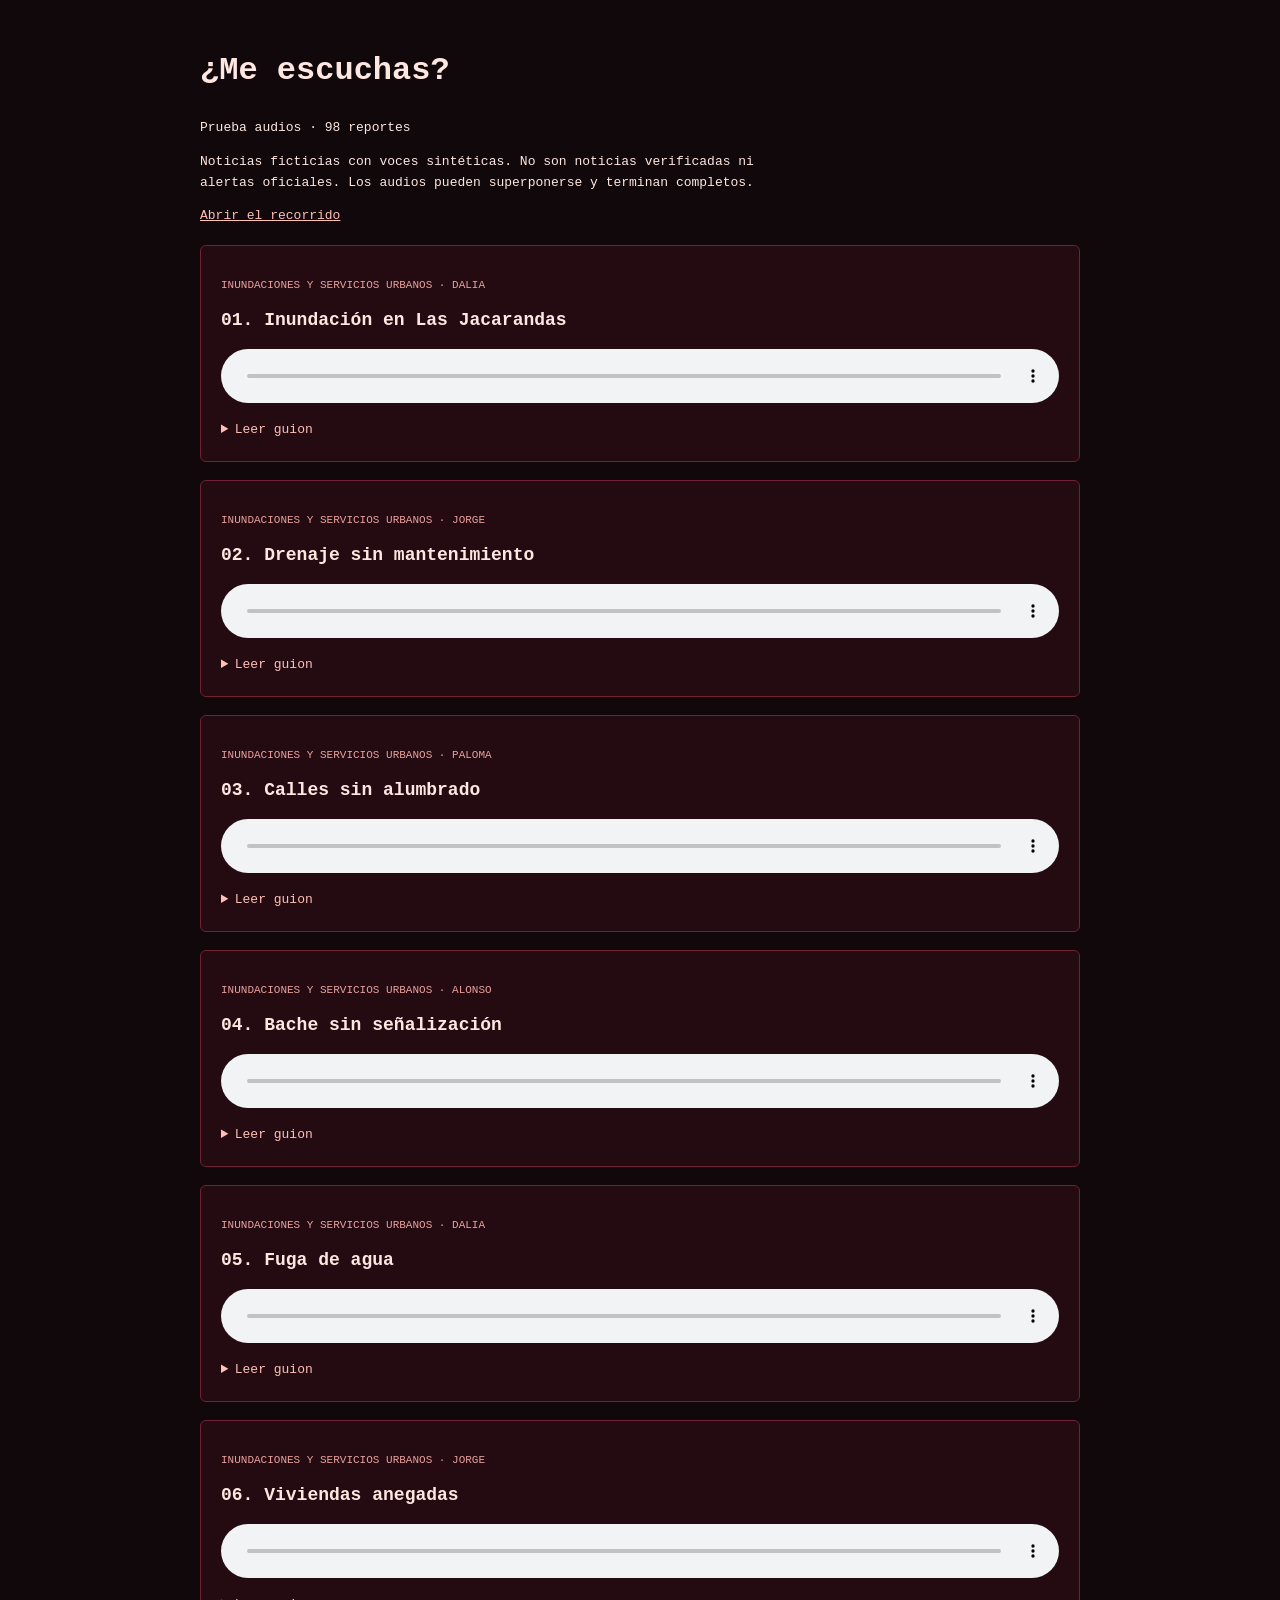
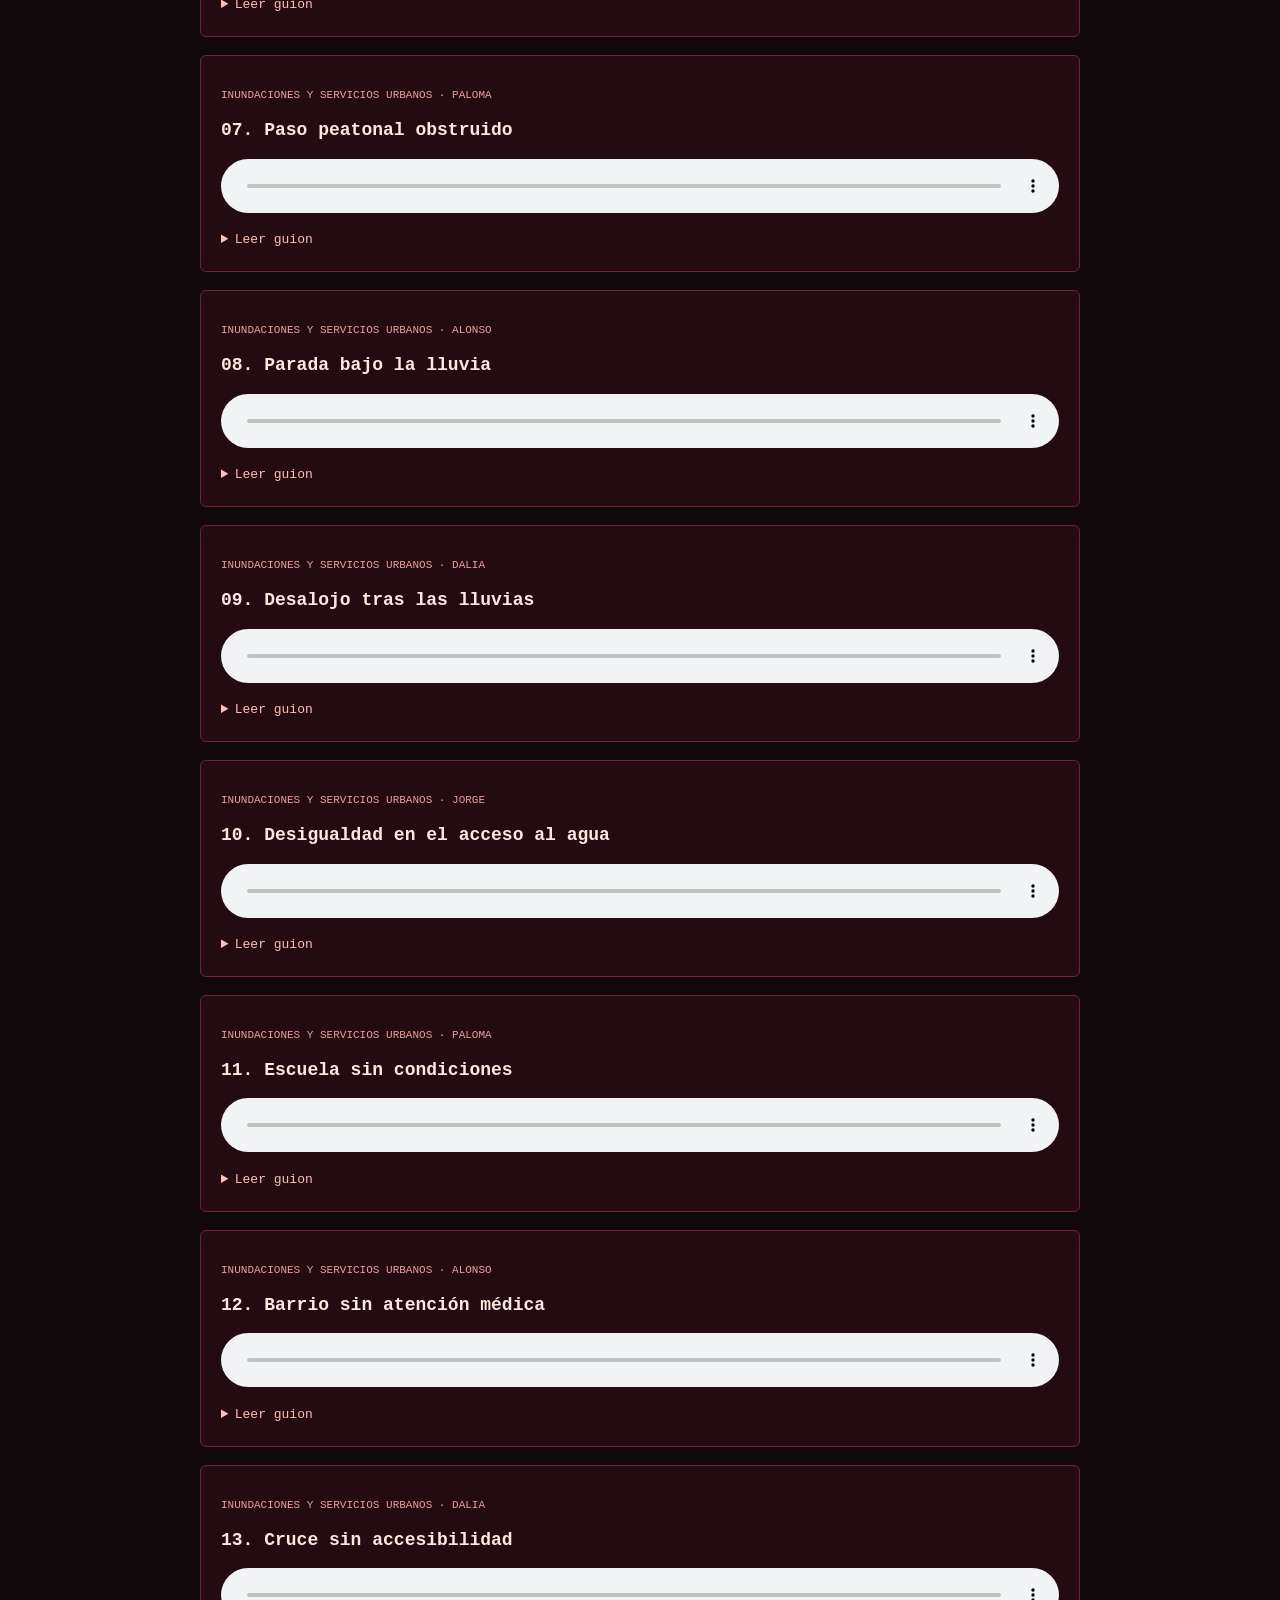
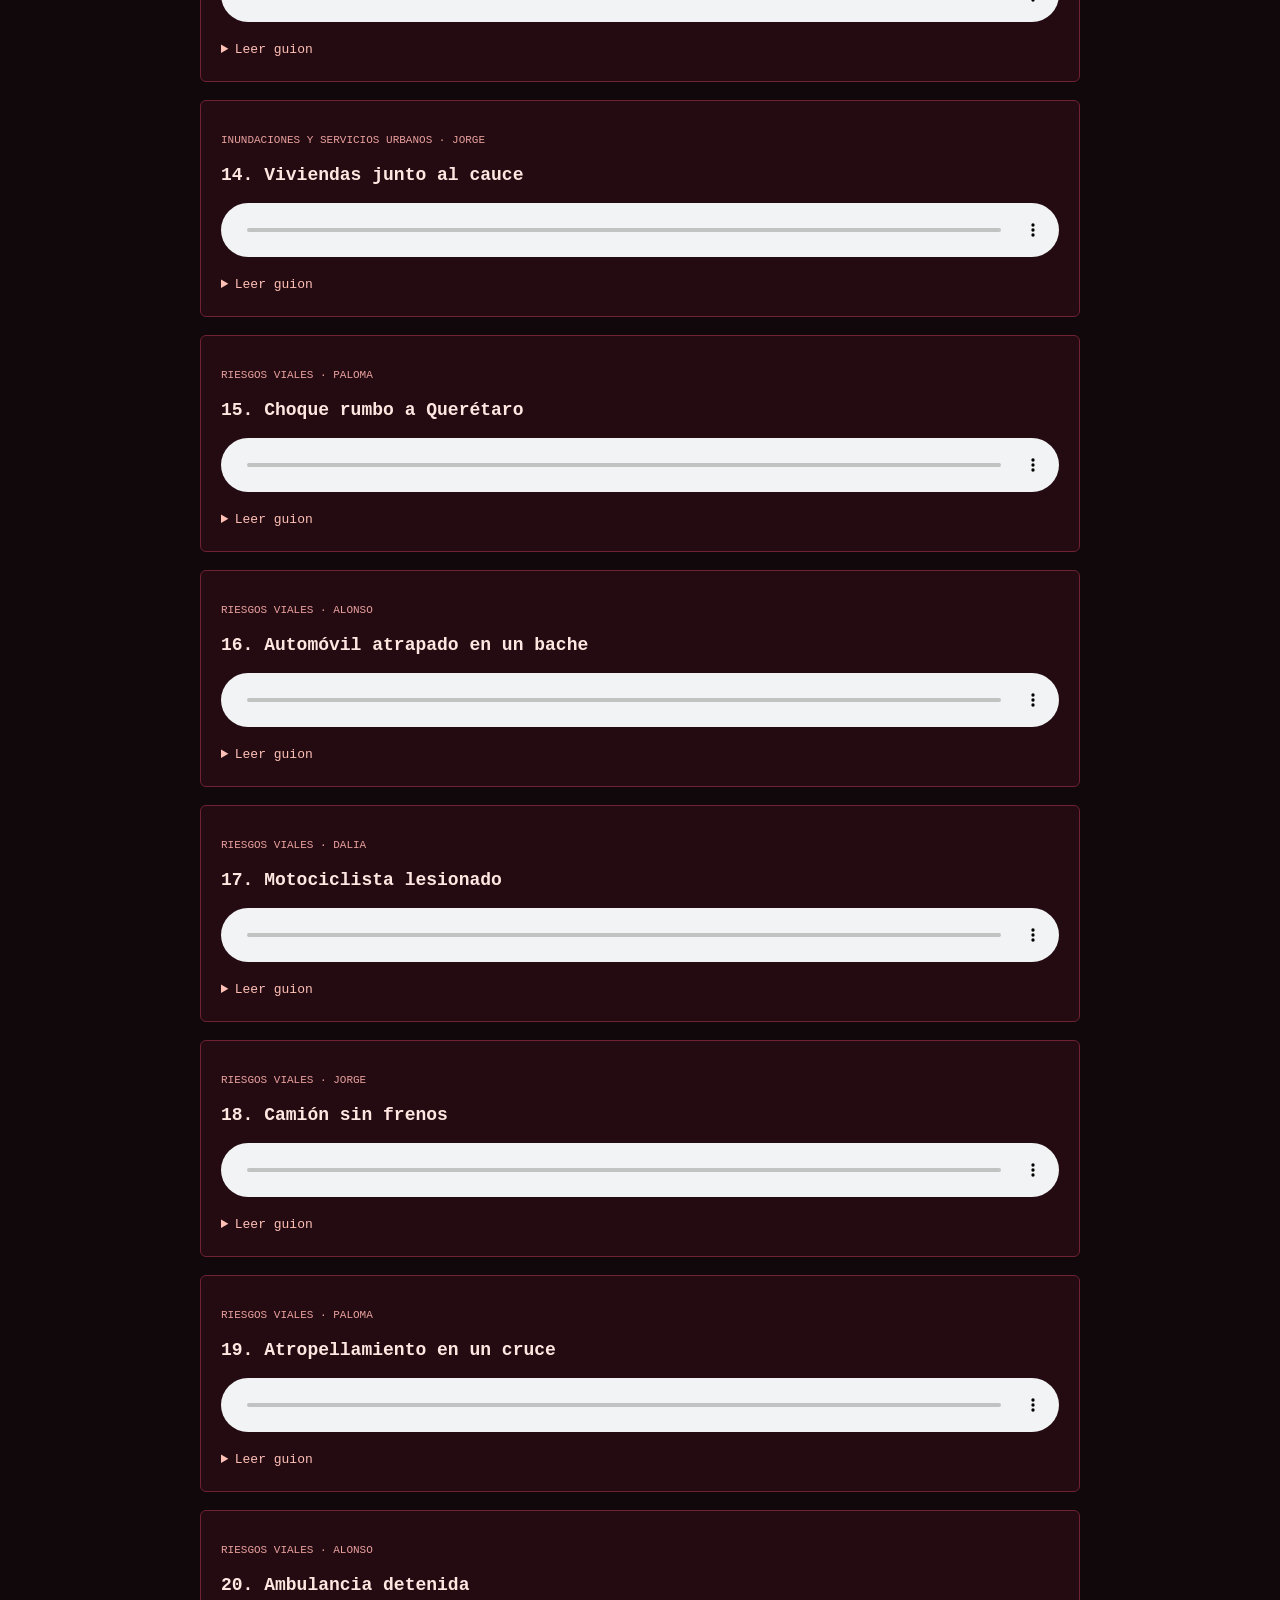
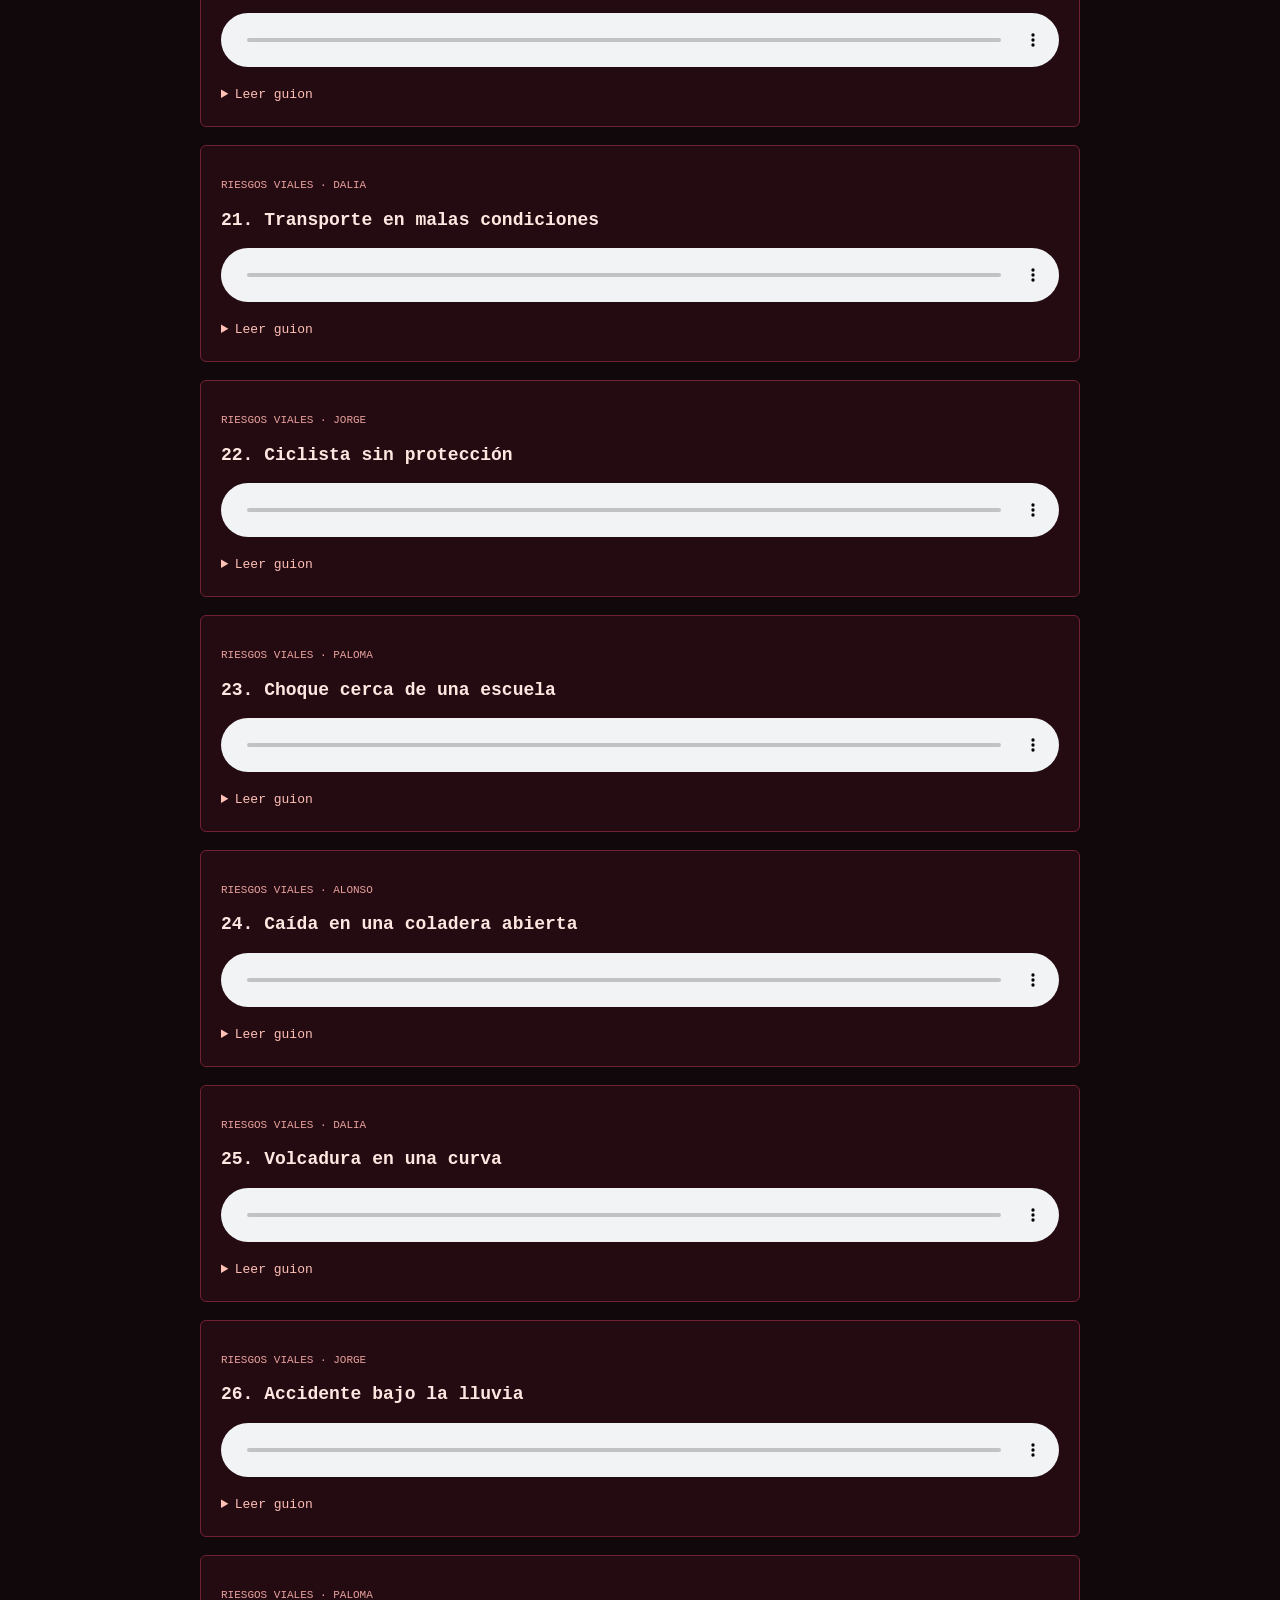
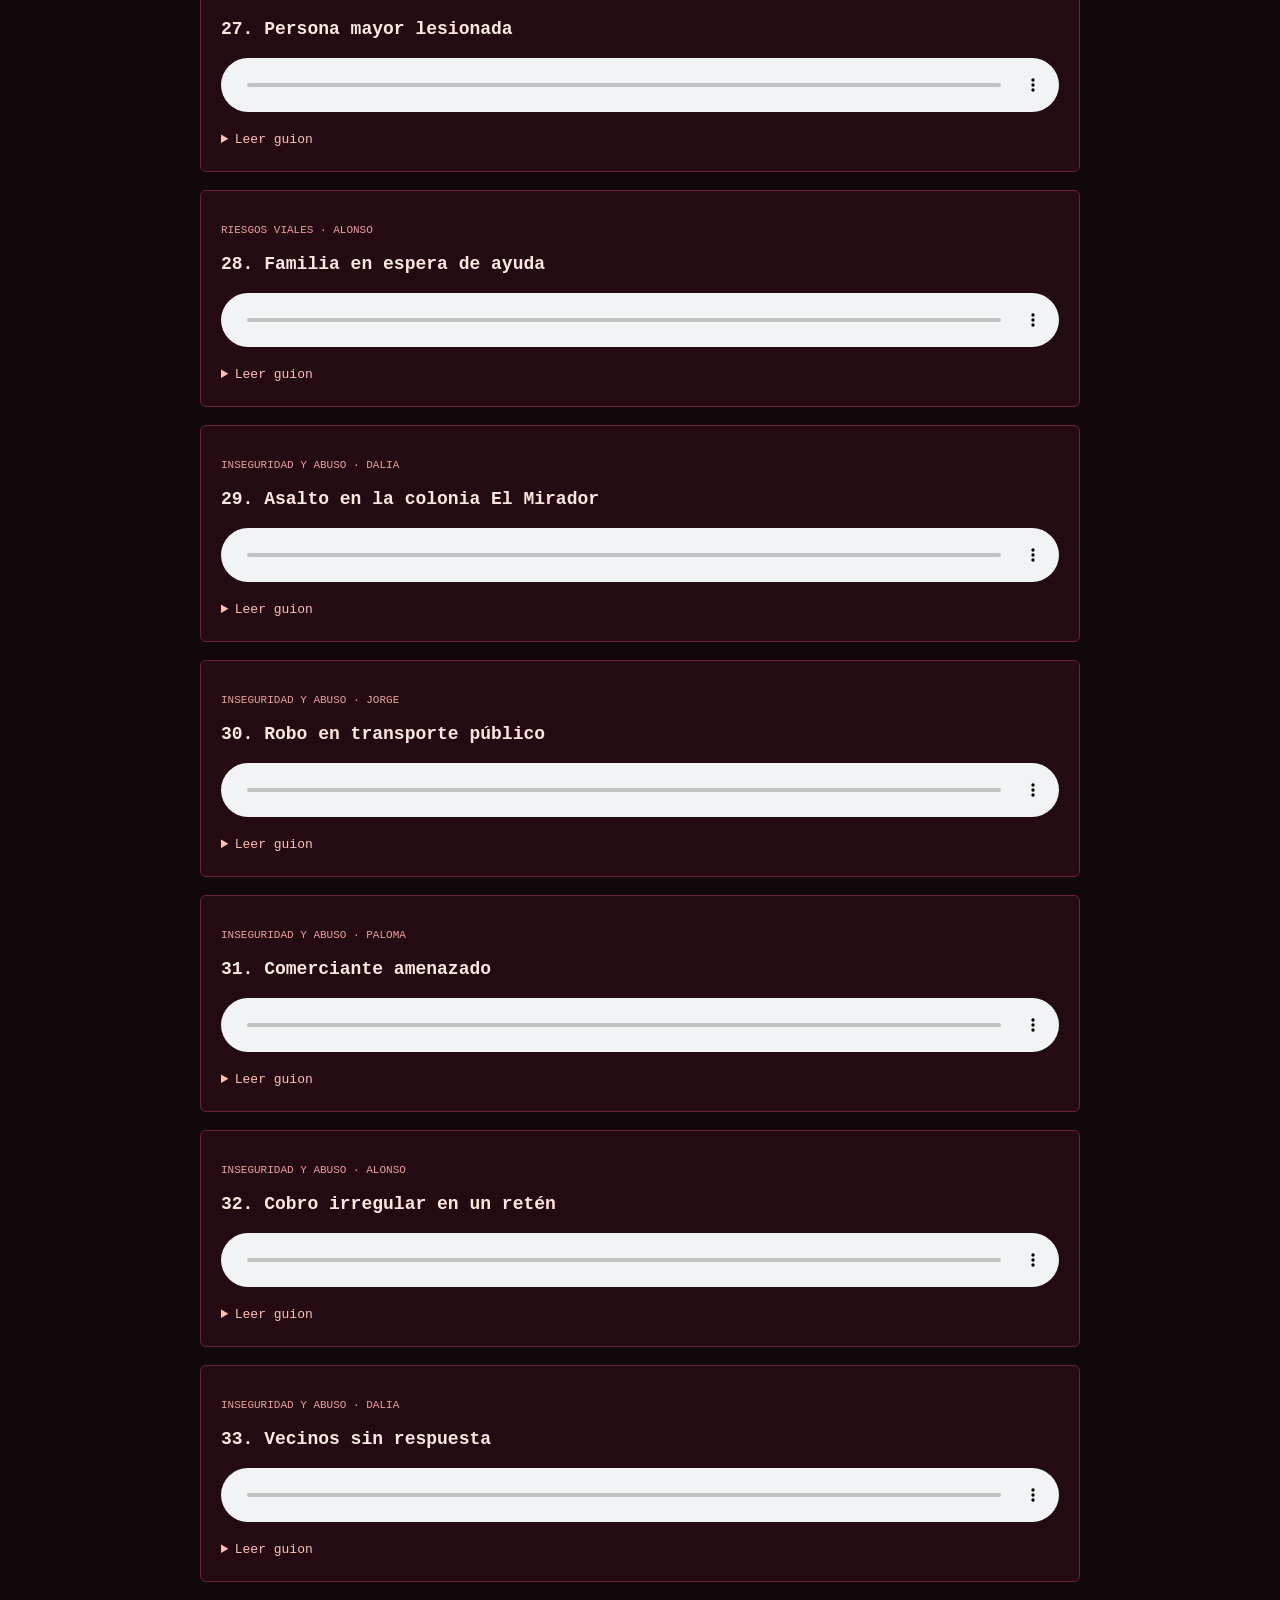
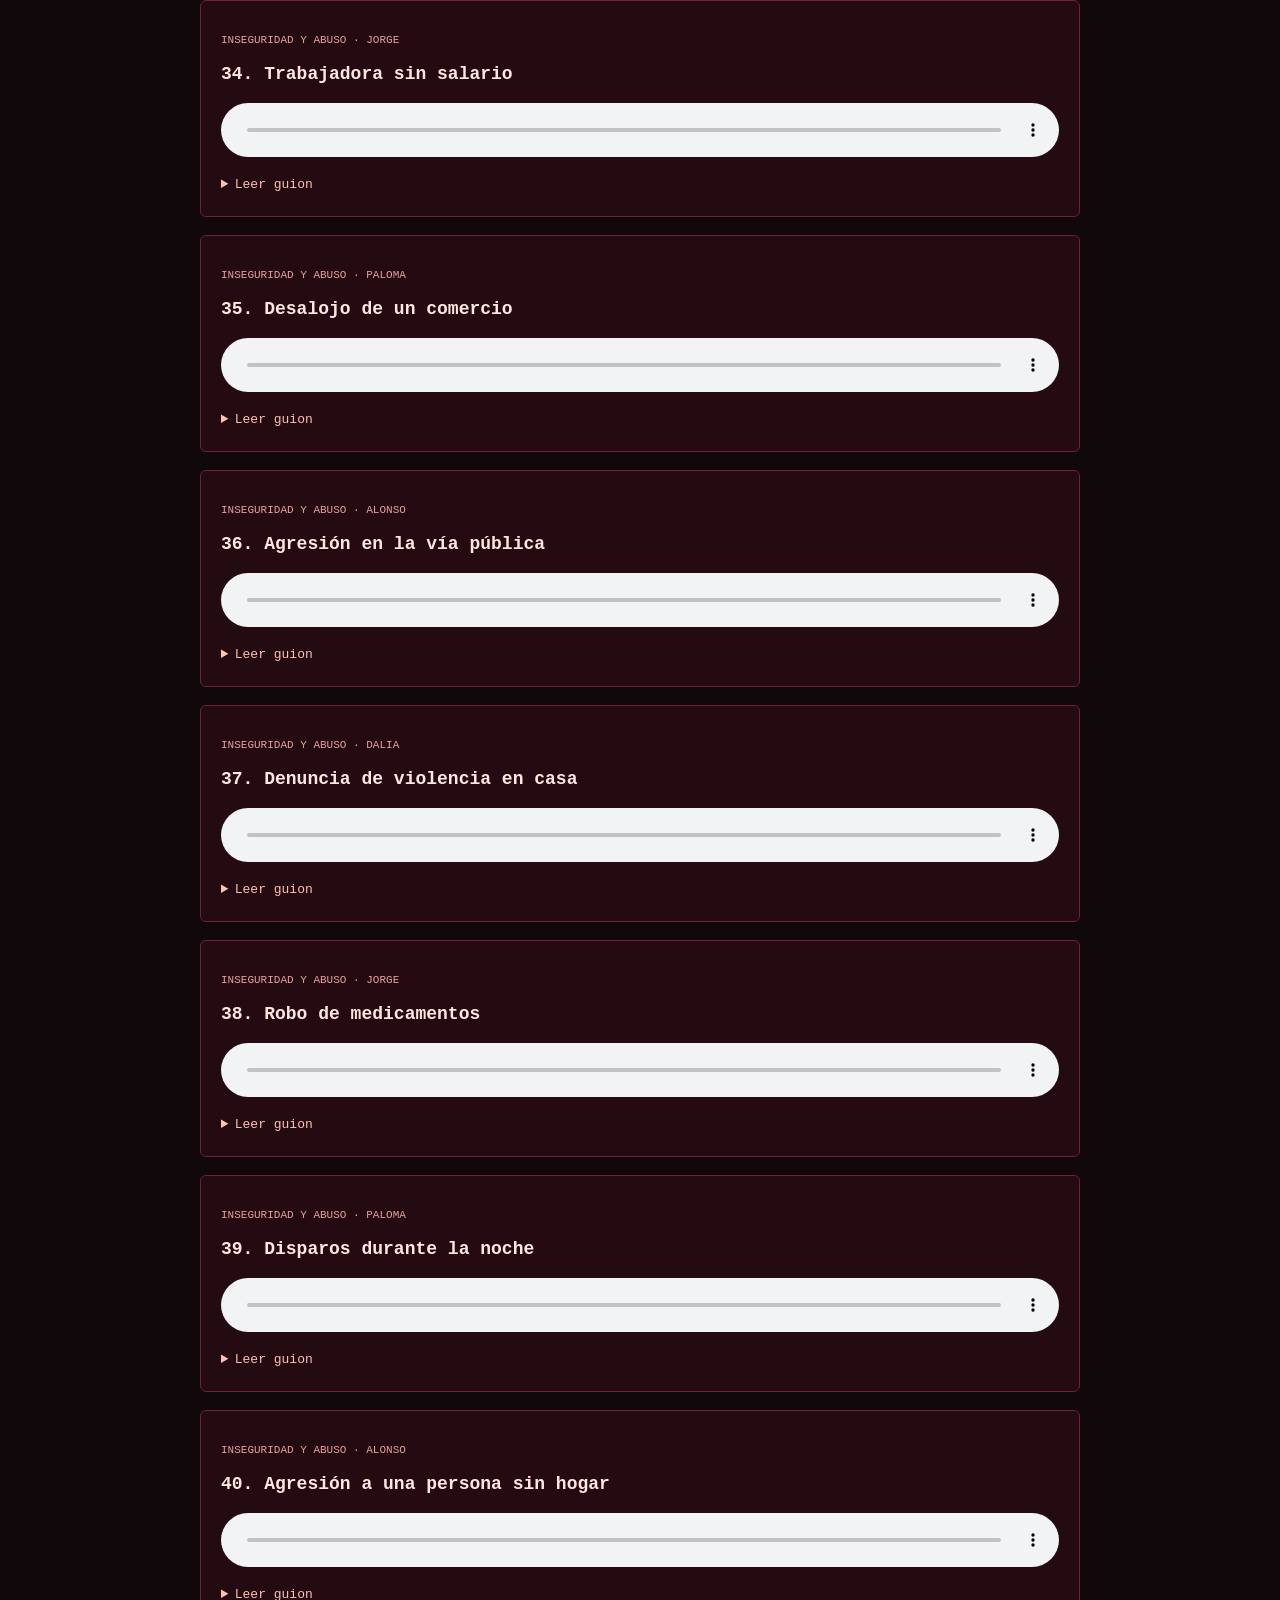
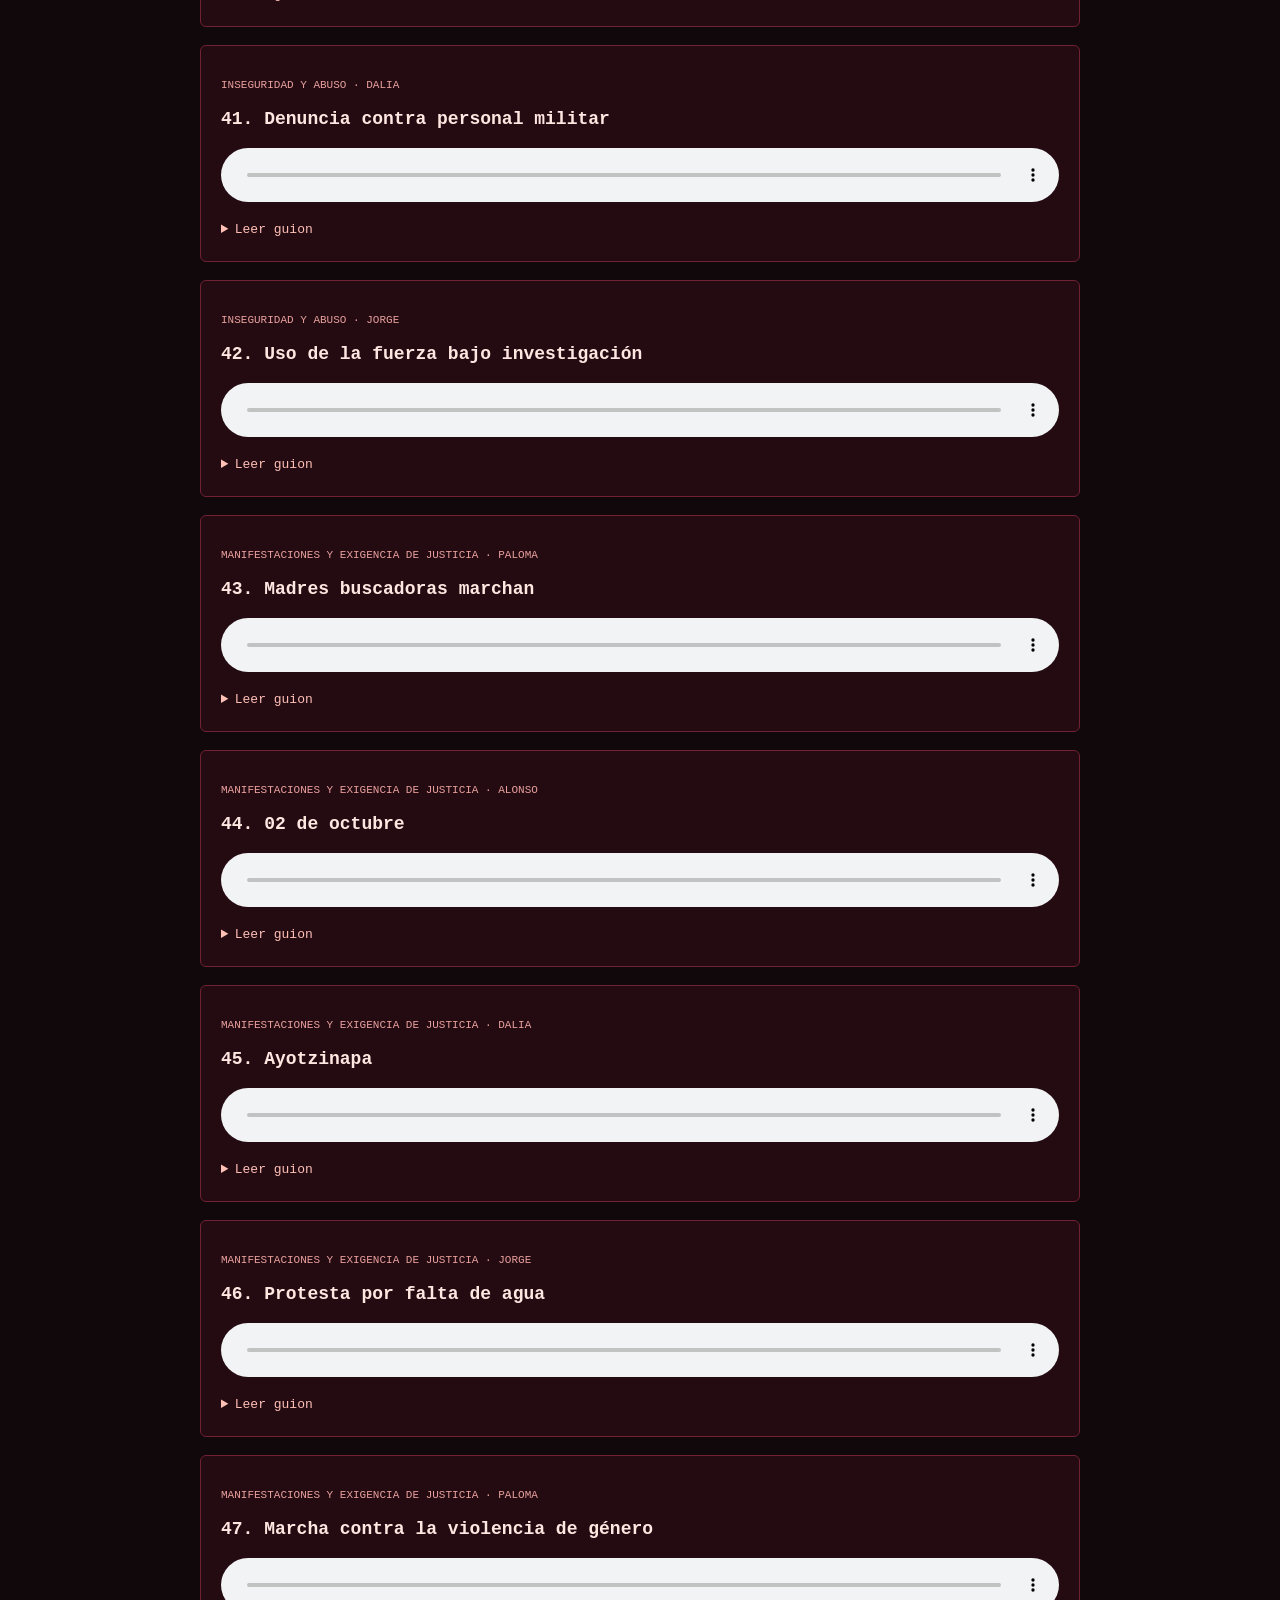
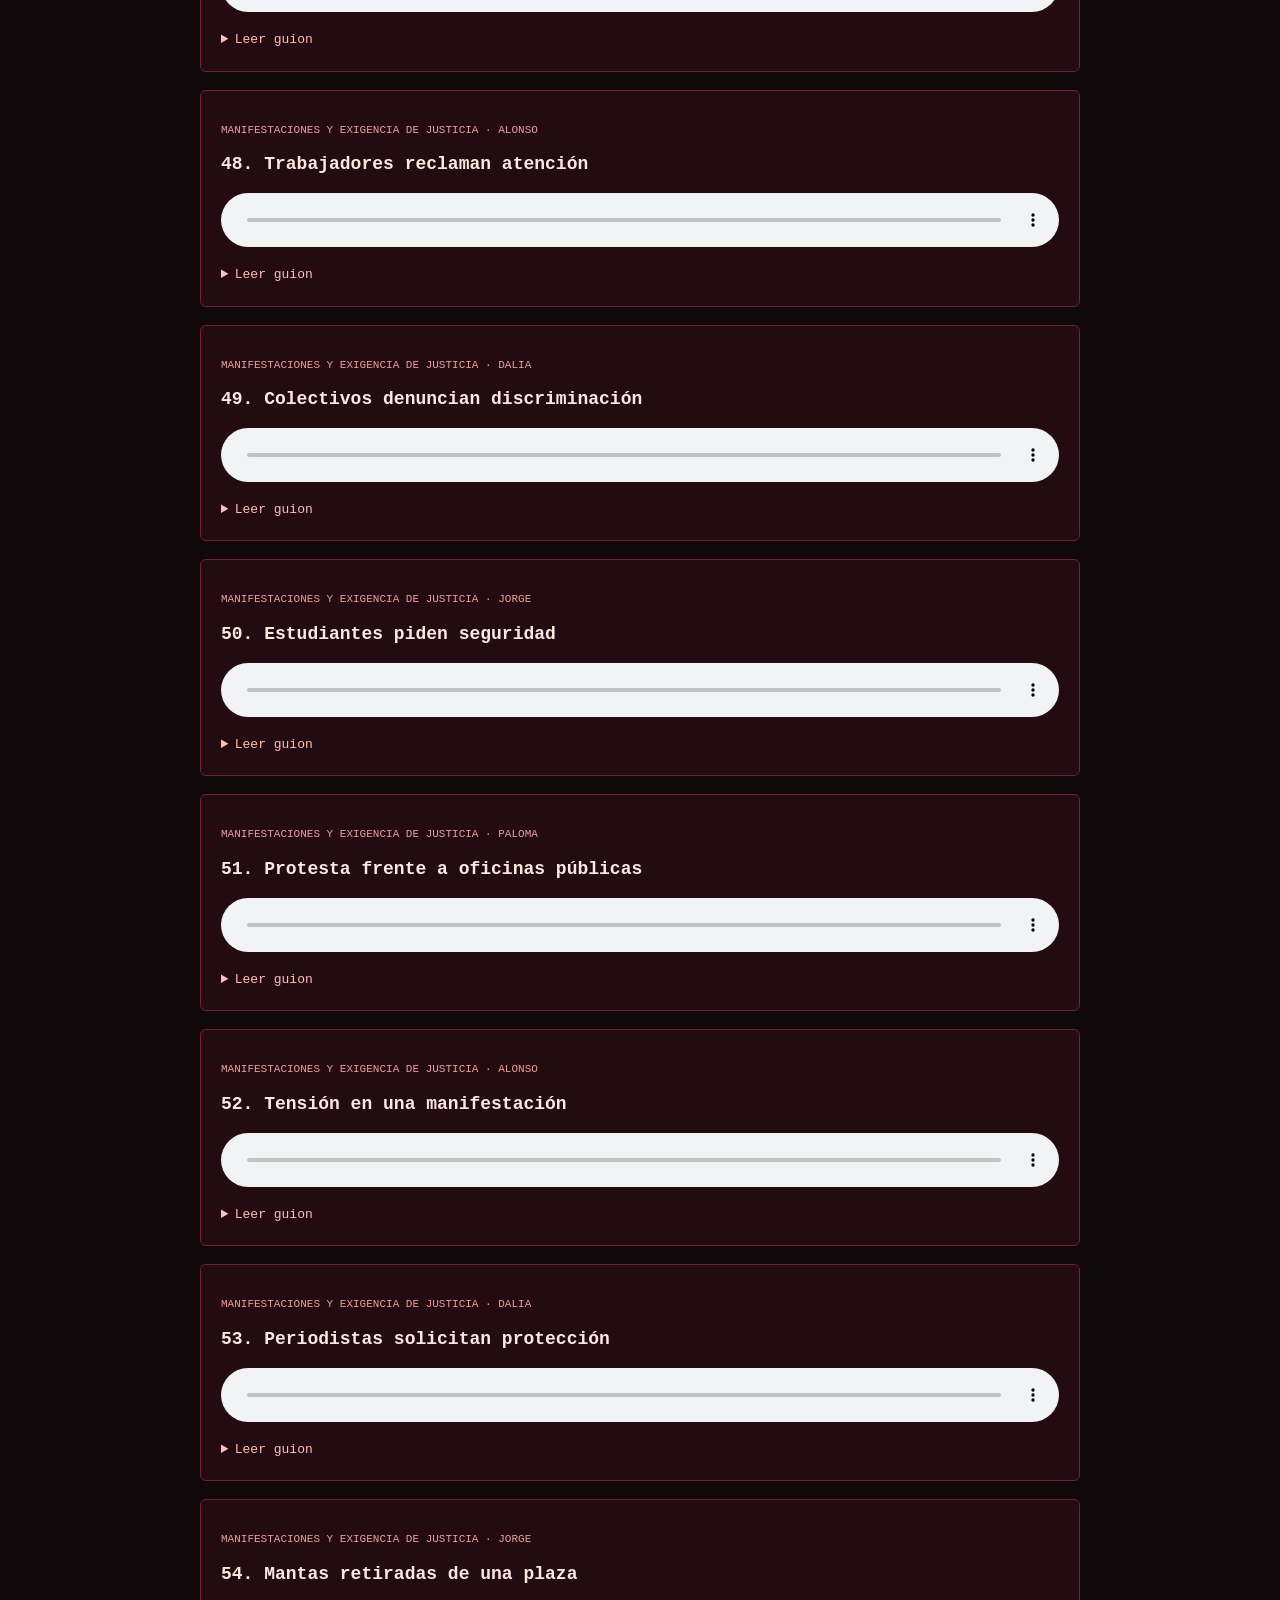
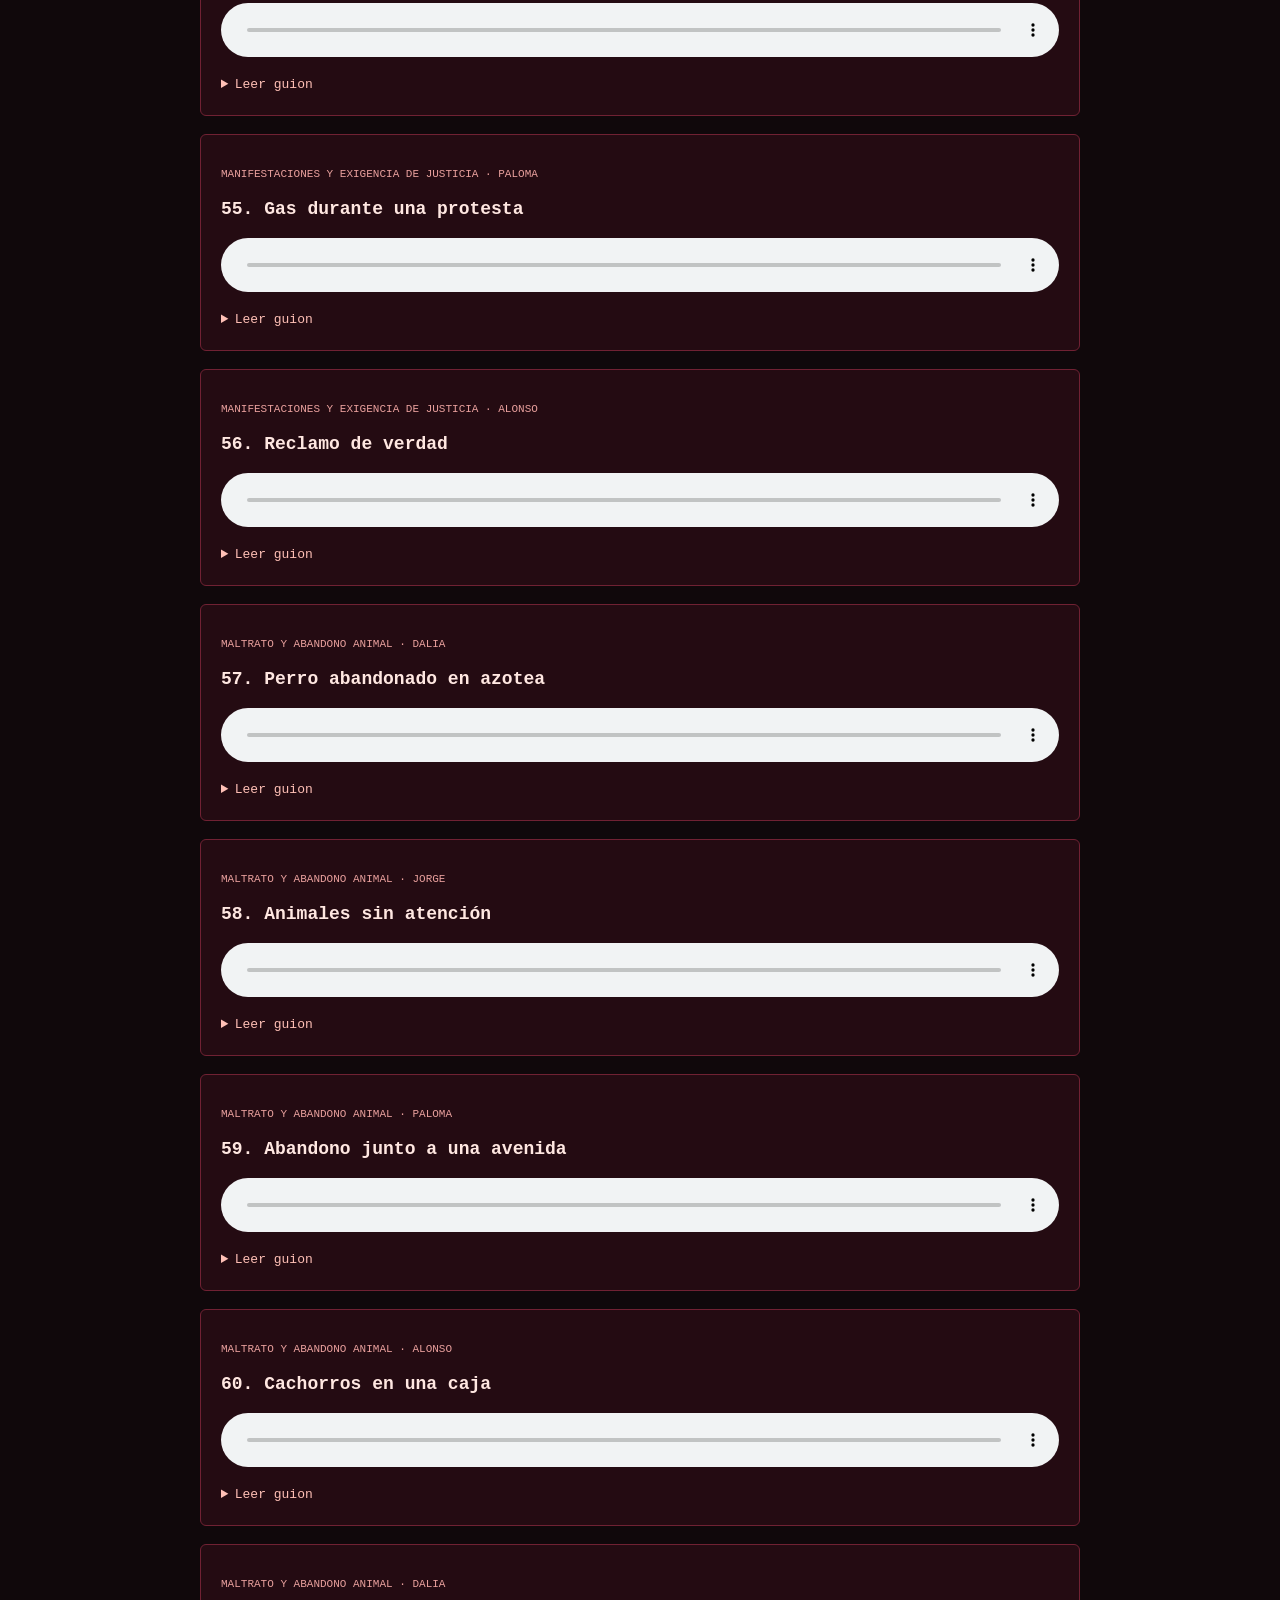
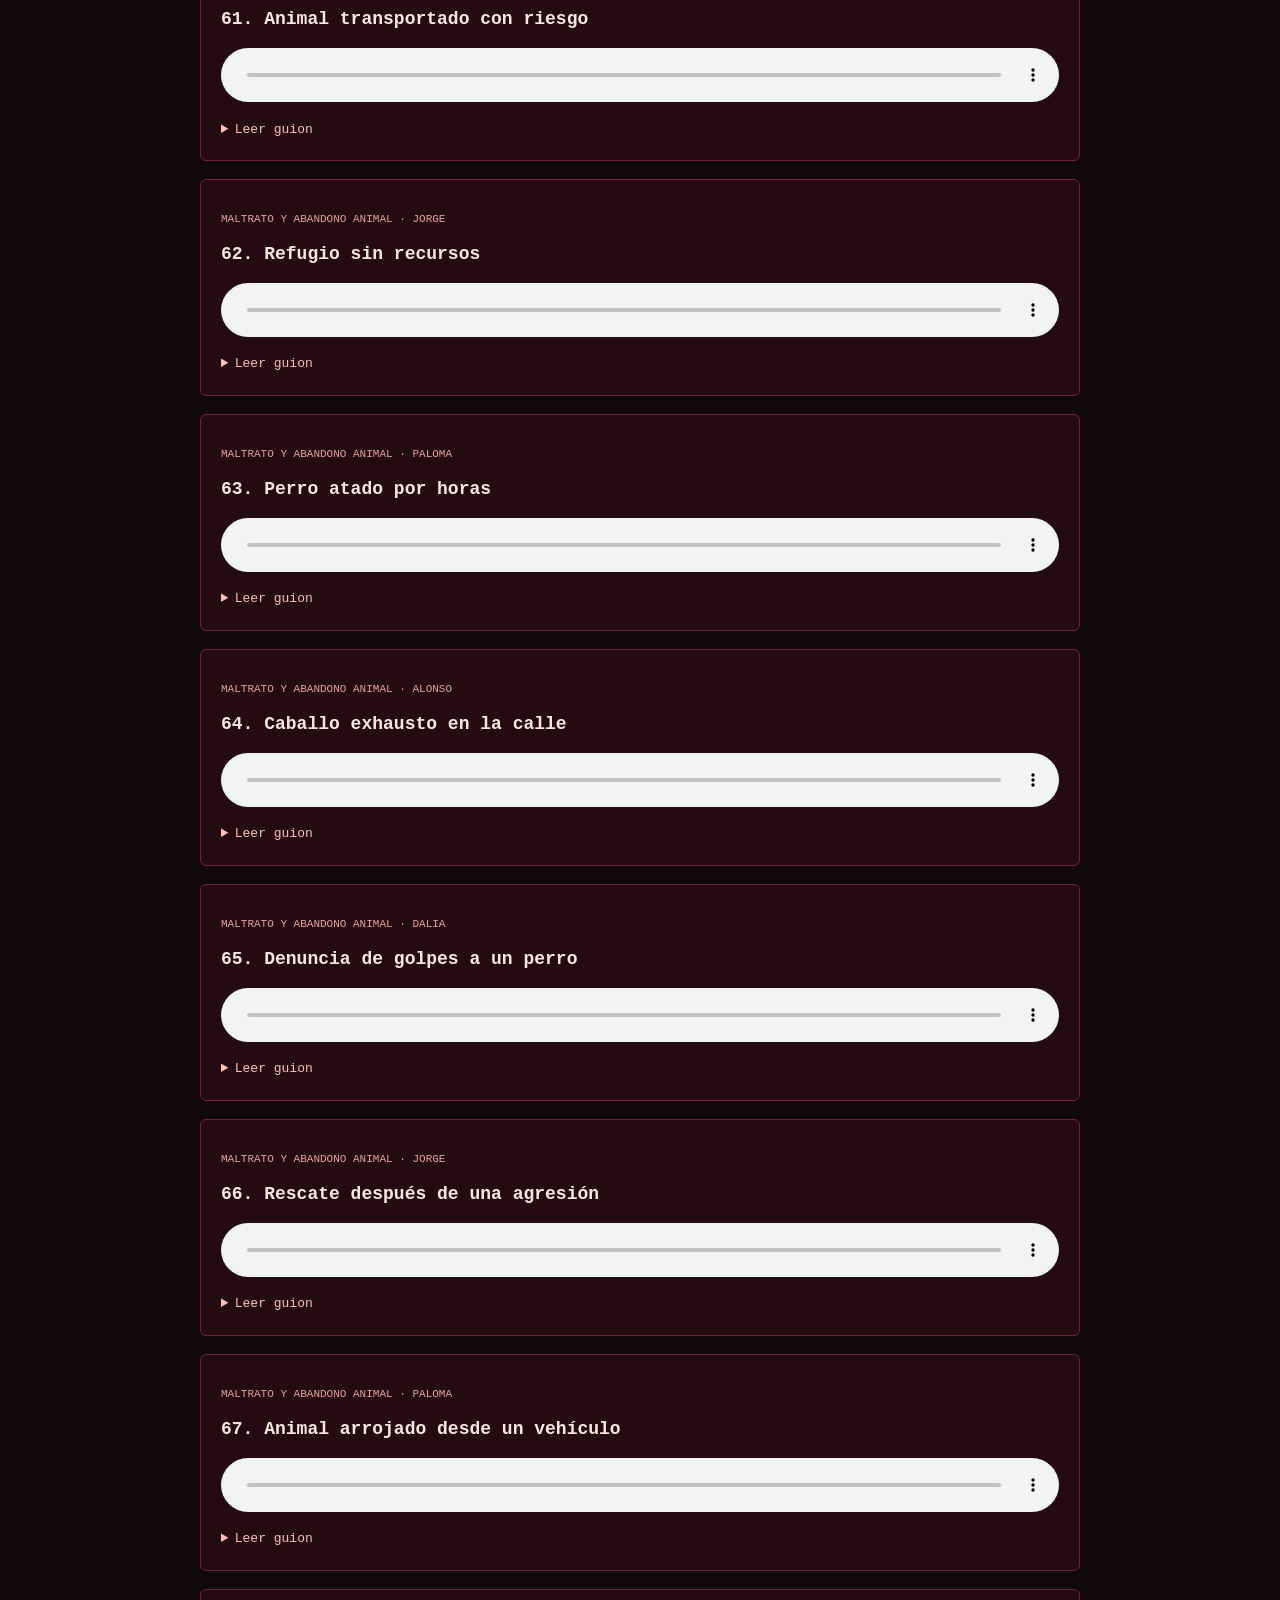
==== commit fe11fe08: "Publicar entrega final con titulares, voces por clic y proyecto editable" ====
--- a/ESCUCHAR-AUDIOS.html
+++ b/ESCUCHAR-AUDIOS.html
@@ -1 +1 @@
-<!doctype html><html lang="es"><head><meta charset="utf-8"><meta name="viewport" content="width=device-width,initial-scale=1"><title>Prueba audios · Escuchar noticias</title><style>body{margin:0;background:#10080b;color:#ffe7e1;font-family:monospace;line-height:1.6;padding:24px}main{max-width:880px;margin:auto}h1{font-size:32px}h2{font-size:18px;margin:4px 0 14px}.category{color:#e9a09d;text-transform:uppercase;font-size:11px}article{background:#240b12;border:1px solid #702133;padding:20px;margin:18px 0;border-radius:6px}audio{width:100%}details{margin-top:10px}summary{cursor:pointer;color:#ffc0b6}p{max-width:72ch}a{color:#ffc0b6}</style></head><body><main><h1>¿Me escuchas?</h1><p>Prueba audios · 98 reportes</p><p>Noticias ficticias con voces sintéticas. No son noticias verificadas ni alertas oficiales. Los audios pueden superponerse y terminan completos.</p><p><a href="index.html">Abrir el recorrido</a></p><article><p class="category">Inundaciones y servicios urbanos · Dalia</p><h2>01. Inundación en Las Jacarandas</h2><audio controls preload="none" src="assets/noticias/noticia-001.mp3"></audio><details><summary>Leer guion</summary><p>Inundación en la colonia Las Jacarandas. El agua ingresó a viviendas y comercios después de una hora de lluvia. Vecinos solicitan bombas y apoyo para rescatar sus pertenencias.</p></details></article><article><p class="category">Inundaciones y servicios urbanos · Jorge</p><h2>02. Drenaje sin mantenimiento</h2><audio controls preload="none" src="assets/noticias/noticia-002.mp3"></audio><details><summary>Leer guion</summary><p>Habitantes de la colonia El Olivo denuncian alcantarillas tapadas desde hace meses. Aseguran que presentaron reportes, pero el mantenimiento no llegó antes de las lluvias.</p></details></article><article><p class="category">Inundaciones y servicios urbanos · Paloma</p><h2>03. Calles sin alumbrado</h2><audio controls preload="none" src="assets/noticias/noticia-003.mp3"></audio><details><summary>Leer guion</summary><p>Tres calles de la colonia San Miguel permanecen sin alumbrado público. Las familias regresan a casa con la luz de sus teléfonos y piden una fecha para la reparación.</p></details></article><article><p class="category">Inundaciones y servicios urbanos · Alonso</p><h2>04. Bache sin señalización</h2><audio controls preload="none" src="assets/noticias/noticia-004.mp3"></audio><details><summary>Leer guion</summary><p>Un bache profundo ocupa un carril en la avenida Del Canal. Automovilistas colocaron ramas para advertir del riesgo, después de varios reportes sin respuesta.</p></details></article><article><p class="category">Inundaciones y servicios urbanos · Dalia</p><h2>05. Fuga de agua</h2><audio controls preload="none" src="assets/noticias/noticia-005.mp3"></audio><details><summary>Leer guion</summary><p>Una fuga lleva cinco días sobre la calle Fresno. Mientras el agua corre por la banqueta, habitantes de las calles cercanas reportan falta de suministro en sus casas.</p></details></article><article><p class="category">Inundaciones y servicios urbanos · Jorge</p><h2>06. Viviendas anegadas</h2><audio controls preload="none" src="assets/noticias/noticia-006.mp3"></audio><details><summary>Leer guion</summary><p>En la colonia Los Pinos, el nivel del agua alcanzó muebles y colchones. Personas mayores esperan ayuda para salir de sus viviendas. Los vecinos organizaron el primer rescate.</p></details></article><article><p class="category">Inundaciones y servicios urbanos · Paloma</p><h2>07. Paso peatonal obstruido</h2><audio controls preload="none" src="assets/noticias/noticia-007.mp3"></audio><details><summary>Leer guion</summary><p>Una obra mantiene bloqueado el paso peatonal junto a una escuela. Niñas y niños deben bajar al arroyo vehicular para continuar. Las familias exigen una ruta segura.</p></details></article><article><p class="category">Inundaciones y servicios urbanos · Alonso</p><h2>08. Parada bajo la lluvia</h2><audio controls preload="none" src="assets/noticias/noticia-008.mp3"></audio><details><summary>Leer guion</summary><p>Usuarios esperan transporte bajo la lluvia, en una parada sin techo ni iluminación. Las unidades pasan llenas y los tiempos de espera superan los cuarenta minutos.</p></details></article><article><p class="category">Inundaciones y servicios urbanos · Dalia</p><h2>09. Desalojo tras las lluvias</h2><audio controls preload="none" src="assets/noticias/noticia-009.mp3"></audio><details><summary>Leer guion</summary><p>Familias fueron evacuadas de un edificio con filtraciones. No tienen un lugar donde pasar la noche y esperan una valoración de la estructura para recuperar sus documentos.</p></details></article><article><p class="category">Inundaciones y servicios urbanos · Jorge</p><h2>10. Desigualdad en el acceso al agua</h2><audio controls preload="none" src="assets/noticias/noticia-010.mp3"></audio><details><summary>Leer guion</summary><p>Dos colonias vecinas viven realidades distintas. En una hay agua todos los días; en la otra, las familias deben comprarla y cargar cubetas hasta sus viviendas.</p></details></article><article><p class="category">Inundaciones y servicios urbanos · Paloma</p><h2>11. Escuela sin condiciones</h2><audio controls preload="none" src="assets/noticias/noticia-011.mp3"></audio><details><summary>Leer guion</summary><p>Madres y padres denuncian aulas con goteras y baños fuera de servicio. La comunidad escolar pide reparaciones antes de que otro temporal obligue a suspender las clases.</p></details></article><article><p class="category">Inundaciones y servicios urbanos · Alonso</p><h2>12. Barrio sin atención médica</h2><audio controls preload="none" src="assets/noticias/noticia-012.mp3"></audio><details><summary>Leer guion</summary><p>Habitantes de la colonia La Esperanza reportan que el centro de salud volvió a cerrar por falta de personal. Varias personas regresaron a casa sin recibir atención.</p></details></article><article><p class="category">Inundaciones y servicios urbanos · Dalia</p><h2>13. Cruce sin accesibilidad</h2><audio controls preload="none" src="assets/noticias/noticia-013.mp3"></audio><details><summary>Leer guion</summary><p>Una persona usuaria de silla de ruedas tuvo que circular entre vehículos porque la rampa estaba bloqueada. Vecinos piden retirar los obstáculos y reparar la banqueta.</p></details></article><article><p class="category">Inundaciones y servicios urbanos · Jorge</p><h2>14. Viviendas junto al cauce</h2><audio controls preload="none" src="assets/noticias/noticia-014.mp3"></audio><details><summary>Leer guion</summary><p>Familias que viven junto al cauce pasaron la noche vigilando el nivel del agua. Dicen que las alertas llegaron tarde y que no conocen un punto de refugio cercano.</p></details></article><article><p class="category">Riesgos viales · Paloma</p><h2>15. Choque rumbo a Querétaro</h2><audio controls preload="none" src="assets/noticias/noticia-015.mp3"></audio><details><summary>Leer guion</summary><p>Choque en la carretera México Querétaro, a la altura del kilómetro cuarenta y dos. Dos vehículos quedaron atravesados. Los equipos de emergencia atienden a las personas lesionadas y solicitan reducir la velocidad.</p></details></article><article><p class="category">Riesgos viales · Alonso</p><h2>16. Automóvil atrapado en un bache</h2><audio controls preload="none" src="assets/noticias/noticia-016.mp3"></audio><details><summary>Leer guion</summary><p>Un automóvil quedó atrapado en un bache cubierto por el agua, en la colonia El Encino. El conductor no pudo ver la profundidad. Vecinos ayudaron a sacar a sus acompañantes.</p></details></article><article><p class="category">Riesgos viales · Dalia</p><h2>17. Motociclista lesionado</h2><audio controls preload="none" src="assets/noticias/noticia-017.mp3"></audio><details><summary>Leer guion</summary><p>Un motociclista resultó lesionado después de caer en una zona sin señalización. Testigos señalan que había grava suelta desde el día anterior. La circulación continúa parcialmente cerrada.</p></details></article><article><p class="category">Riesgos viales · Jorge</p><h2>18. Camión sin frenos</h2><audio controls preload="none" src="assets/noticias/noticia-018.mp3"></audio><details><summary>Leer guion</summary><p>Un camión de carga perdió el control en una pendiente. Los servicios de emergencia revisan a varias personas. Las autoridades piden evitar el cruce y permitir el paso de ambulancias.</p></details></article><article><p class="category">Riesgos viales · Paloma</p><h2>19. Atropellamiento en un cruce</h2><audio controls preload="none" src="assets/noticias/noticia-019.mp3"></audio><details><summary>Leer guion</summary><p>Una persona fue atropellada al intentar cruzar una avenida sin semáforo peatonal. Habitantes del barrio dicen que llevan meses solicitando medidas para reducir la velocidad.</p></details></article><article><p class="category">Riesgos viales · Alonso</p><h2>20. Ambulancia detenida</h2><audio controls preload="none" src="assets/noticias/noticia-020.mp3"></audio><details><summary>Leer guion</summary><p>Una ambulancia quedó detenida entre vehículos que no le cedieron el paso. En el lugar se escucharon llamados para abrir un corredor. La atención de una persona dependía de llegar a tiempo.</p></details></article><article><p class="category">Riesgos viales · Dalia</p><h2>21. Transporte en malas condiciones</h2><audio controls preload="none" src="assets/noticias/noticia-021.mp3"></audio><details><summary>Leer guion</summary><p>Pasajeros tuvieron que abandonar una unidad que presentó una falla mecánica. Denuncian que el vehículo ya mostraba daños y que no había una alternativa segura para continuar.</p></details></article><article><p class="category">Riesgos viales · Jorge</p><h2>22. Ciclista sin protección</h2><audio controls preload="none" src="assets/noticias/noticia-022.mp3"></audio><details><summary>Leer guion</summary><p>Un ciclista fue golpeado por un vehículo junto a una ciclovía bloqueada. Testigos solicitaron ayuda. Colectivos piden que la infraestructura no termine donde empieza el mayor riesgo.</p></details></article><article><p class="category">Riesgos viales · Paloma</p><h2>23. Choque cerca de una escuela</h2><audio controls preload="none" src="assets/noticias/noticia-023.mp3"></audio><details><summary>Leer guion</summary><p>Dos vehículos chocaron frente a una escuela durante la hora de salida. Las familias resguardaron a los estudiantes y solicitan vigilancia para ordenar el tránsito.</p></details></article><article><p class="category">Riesgos viales · Alonso</p><h2>24. Caída en una coladera abierta</h2><audio controls preload="none" src="assets/noticias/noticia-024.mp3"></audio><details><summary>Leer guion</summary><p>Una persona cayó en una coladera sin tapa durante la noche. Vecinos colocaron una barrera improvisada mientras esperaban a los servicios de emergencia.</p></details></article><article><p class="category">Riesgos viales · Dalia</p><h2>25. Volcadura en una curva</h2><audio controls preload="none" src="assets/noticias/noticia-025.mp3"></audio><details><summary>Leer guion</summary><p>Se reporta una volcadura en una curva de la carretera local. Varias personas auxiliaron a los ocupantes. Conductores denuncian que las marcas del pavimento casi no se distinguen.</p></details></article><article><p class="category">Riesgos viales · Jorge</p><h2>26. Accidente bajo la lluvia</h2><audio controls preload="none" src="assets/noticias/noticia-026.mp3"></audio><details><summary>Leer guion</summary><p>Un vehículo derrapó sobre una avenida inundada. La lluvia impidió a otros conductores ver el accidente. Personal de emergencia solicita no acercarse y mantener libre el carril de auxilio.</p></details></article><article><p class="category">Riesgos viales · Paloma</p><h2>27. Persona mayor lesionada</h2><audio controls preload="none" src="assets/noticias/noticia-027.mp3"></audio><details><summary>Leer guion</summary><p>Una persona mayor resultó lesionada al cruzar una calle sin tiempo suficiente en el semáforo. Habitantes piden que los cruces contemplen a quienes caminan más despacio.</p></details></article><article><p class="category">Riesgos viales · Alonso</p><h2>28. Familia en espera de ayuda</h2><audio controls preload="none" src="assets/noticias/noticia-028.mp3"></audio><details><summary>Leer guion</summary><p>Una familia permanece junto a su vehículo después de un choque en carretera. Dicen que solicitaron asistencia y que la espera se prolonga mientras cae la noche.</p></details></article><article><p class="category">Inseguridad y abuso · Dalia</p><h2>29. Asalto en la colonia El Mirador</h2><audio controls preload="none" src="assets/noticias/noticia-029.mp3"></audio><details><summary>Leer guion</summary><p>Asalto en la colonia El Mirador. Dos personas interceptaron a pasajeros que regresaban del trabajo. Las víctimas reportan el robo de sus pertenencias y esperan poder presentar la denuncia.</p></details></article><article><p class="category">Inseguridad y abuso · Jorge</p><h2>30. Robo en transporte público</h2><audio controls preload="none" src="assets/noticias/noticia-030.mp3"></audio><details><summary>Leer guion</summary><p>Pasajeros de una unidad de transporte público denunciaron un robo durante el trayecto. Varias personas bajaron antes de su destino y buscaron ayuda en comercios cercanos.</p></details></article><article><p class="category">Inseguridad y abuso · Paloma</p><h2>31. Comerciante amenazado</h2><audio controls preload="none" src="assets/noticias/noticia-031.mp3"></audio><details><summary>Leer guion</summary><p>Un comerciante de la colonia La Palma denunció llamadas de amenaza para exigirle dinero. Cerró su negocio antes de tiempo y solicita protección para su familia y sus trabajadores.</p></details></article><article><p class="category">Inseguridad y abuso · Alonso</p><h2>32. Cobro irregular en un retén</h2><audio controls preload="none" src="assets/noticias/noticia-032.mp3"></audio><details><summary>Leer guion</summary><p>Un conductor denunció que le exigieron dinero para permitirle continuar en un retén. Pide que se revisen los hechos y que su denuncia no termine archivada.</p></details></article><article><p class="category">Inseguridad y abuso · Dalia</p><h2>33. Vecinos sin respuesta</h2><audio controls preload="none" src="assets/noticias/noticia-033.mp3"></audio><details><summary>Leer guion</summary><p>Habitantes reportaron gritos y una agresión en la calle. Aseguran que hicieron varias llamadas de auxilio antes de recibir respuesta. La comunidad pide una revisión de la atención a emergencias.</p></details></article><article><p class="category">Inseguridad y abuso · Jorge</p><h2>34. Trabajadora sin salario</h2><audio controls preload="none" src="assets/noticias/noticia-034.mp3"></audio><details><summary>Leer guion</summary><p>Trabajadoras de un taller denuncian semanas sin pago y amenazas de despido si reclaman. Varias son el único sustento de sus hogares y piden una solución sin represalias.</p></details></article><article><p class="category">Inseguridad y abuso · Paloma</p><h2>35. Desalojo de un comercio</h2><audio controls preload="none" src="assets/noticias/noticia-035.mp3"></audio><details><summary>Leer guion</summary><p>Personal retiró un puesto de venta mientras su propietaria pedía conservar sus herramientas. La mujer denuncia que no recibió información suficiente para defender su fuente de trabajo.</p></details></article><article><p class="category">Inseguridad y abuso · Alonso</p><h2>36. Agresión en la vía pública</h2><audio controls preload="none" src="assets/noticias/noticia-036.mp3"></audio><details><summary>Leer guion</summary><p>Una persona fue agredida al salir de una tienda. Quienes presenciaron los hechos pidieron ayuda y acompañaron a la víctima hasta la llegada de los servicios de emergencia.</p></details></article><article><p class="category">Inseguridad y abuso · Dalia</p><h2>37. Denuncia de violencia en casa</h2><audio controls preload="none" src="assets/noticias/noticia-037.mp3"></audio><details><summary>Leer guion</summary><p>Una vecina solicitó protección después de denunciar violencia en su vivienda. Personas cercanas señalan que había pedido ayuda antes. Exigen una respuesta que garantice su seguridad.</p></details></article><article><p class="category">Inseguridad y abuso · Jorge</p><h2>38. Robo de medicamentos</h2><audio controls preload="none" src="assets/noticias/noticia-038.mp3"></audio><details><summary>Leer guion</summary><p>Una familia denunció el robo de una bolsa con medicamentos durante un asalto. Además de las pérdidas materiales, enfrenta la interrupción de un tratamiento que no puede costear de nuevo.</p></details></article><article><p class="category">Inseguridad y abuso · Paloma</p><h2>39. Disparos durante la noche</h2><audio controls preload="none" src="assets/noticias/noticia-039.mp3"></audio><details><summary>Leer guion</summary><p>Vecinos de la colonia El Roble reportaron disparos durante la noche. Familias se alejaron de las ventanas y buscaron refugio. Piden información clara sobre lo ocurrido.</p></details></article><article><p class="category">Inseguridad y abuso · Alonso</p><h2>40. Agresión a una persona sin hogar</h2><audio controls preload="none" src="assets/noticias/noticia-040.mp3"></audio><details><summary>Leer guion</summary><p>Una persona que dormía en la calle fue agredida. Comerciantes solicitaron una ambulancia. Organizaciones recuerdan que vivir sin una vivienda no elimina el derecho a recibir protección.</p></details></article><article><p class="category">Inseguridad y abuso · Dalia</p><h2>41. Denuncia contra personal militar</h2><audio controls preload="none" src="assets/noticias/noticia-041.mp3"></audio><details><summary>Leer guion</summary><p>Una familia denuncia una detención violenta durante un operativo militar. Solicita que una autoridad independiente investigue y que se informe el paradero de la persona detenida.</p></details></article><article><p class="category">Inseguridad y abuso · Jorge</p><h2>42. Uso de la fuerza bajo investigación</h2><audio controls preload="none" src="assets/noticias/noticia-042.mp3"></audio><details><summary>Leer guion</summary><p>Se investiga una denuncia por uso excesivo de la fuerza durante un operativo. Testigos piden preservar las grabaciones y evitar que quienes declararon sufran amenazas.</p></details></article><article><p class="category">Manifestaciones y exigencia de justicia · Paloma</p><h2>43. Madres buscadoras marchan</h2><audio controls preload="none" src="assets/noticias/noticia-043.mp3"></audio><details><summary>Leer guion</summary><p>Madres buscadoras caminaron con fotografías de sus familiares. Piden recursos para buscar, respuestas verificables y un trato digno. Su consigna se repite: no son expedientes, son personas.</p></details></article><article><p class="category">Manifestaciones y exigencia de justicia · Alonso</p><h2>44. Dos de octubre</h2><audio controls preload="none" src="assets/noticias/noticia-044.mp3"></audio><details><summary>Leer guion</summary><p>Una marcha por el dos de octubre recorrió las calles entre consignas de memoria y justicia. Las personas participantes exigen que la violencia de Estado no se olvide ni se repita.</p></details></article><article><p class="category">Manifestaciones y exigencia de justicia · Dalia</p><h2>45. Ayotzinapa</h2><audio controls preload="none" src="assets/noticias/noticia-045.mp3"></audio><details><summary>Leer guion</summary><p>Familiares y estudiantes marcharon para exigir verdad y justicia por Ayotzinapa. Llevaron retratos y mantas. Piden esclarecer lo ocurrido y conocer el destino de los cuarenta y tres estudiantes.</p></details></article><article><p class="category">Manifestaciones y exigencia de justicia · Jorge</p><h2>46. Protesta por falta de agua</h2><audio controls preload="none" src="assets/noticias/noticia-046.mp3"></audio><details><summary>Leer guion</summary><p>Habitantes de varias colonias se manifestaron por la falta de agua. Dicen que han gastado parte de sus ingresos en abastecerse mientras sus solicitudes siguen sin una respuesta concreta.</p></details></article><article><p class="category">Manifestaciones y exigencia de justicia · Paloma</p><h2>47. Marcha contra la violencia de género</h2><audio controls preload="none" src="assets/noticias/noticia-047.mp3"></audio><details><summary>Leer guion</summary><p>Mujeres marcharon para exigir seguridad y justicia. Algunas llevaron los nombres de víctimas y de personas desaparecidas. Piden que las denuncias se atiendan antes de otra agresión.</p></details></article><article><p class="category">Manifestaciones y exigencia de justicia · Alonso</p><h2>48. Trabajadores reclaman atención</h2><audio controls preload="none" src="assets/noticias/noticia-048.mp3"></audio><details><summary>Leer guion</summary><p>Trabajadores protestaron por salarios pendientes y jornadas excesivas. Señalan que el cansancio y la incertidumbre también afectan a sus familias. Solicitan diálogo y compromisos que se cumplan.</p></details></article><article><p class="category">Manifestaciones y exigencia de justicia · Dalia</p><h2>49. Colectivos denuncian discriminación</h2><audio controls preload="none" src="assets/noticias/noticia-049.mp3"></audio><details><summary>Leer guion</summary><p>Colectivos se reunieron para denunciar actos de discriminación en servicios y espacios públicos. Exigen que acceder a un derecho no dependa del origen, la apariencia o los ingresos.</p></details></article><article><p class="category">Manifestaciones y exigencia de justicia · Jorge</p><h2>50. Estudiantes piden seguridad</h2><audio controls preload="none" src="assets/noticias/noticia-050.mp3"></audio><details><summary>Leer guion</summary><p>Estudiantes se manifestaron después de varias agresiones en el trayecto a clases. Reclaman iluminación, transporte seguro y atención a las denuncias. Dicen que estudiar no debería implicar miedo.</p></details></article><article><p class="category">Manifestaciones y exigencia de justicia · Paloma</p><h2>51. Protesta frente a oficinas públicas</h2><audio controls preload="none" src="assets/noticias/noticia-051.mp3"></audio><details><summary>Leer guion</summary><p>Familias esperaron durante horas frente a oficinas públicas para pedir una audiencia. Llevaban carpetas y fotografías. Denuncian que cada trámite les obliga a volver a contar el mismo dolor.</p></details></article><article><p class="category">Manifestaciones y exigencia de justicia · Alonso</p><h2>52. Tensión en una manifestación</h2><audio controls preload="none" src="assets/noticias/noticia-052.mp3"></audio><details><summary>Leer guion</summary><p>Se reportan empujones durante una manifestación. Algunas personas intentan salir de la zona y otras piden calma. Observadores solicitan proteger a quienes marchan y permitir el trabajo de la prensa.</p></details></article><article><p class="category">Manifestaciones y exigencia de justicia · Dalia</p><h2>53. Periodistas solicitan protección</h2><audio controls preload="none" src="assets/noticias/noticia-053.mp3"></audio><details><summary>Leer guion</summary><p>Periodistas denunciaron amenazas después de documentar un operativo. Piden garantías para informar y conservar sus materiales. Organizaciones exigen que ninguna agresión quede sin investigar.</p></details></article><article><p class="category">Manifestaciones y exigencia de justicia · Jorge</p><h2>54. Mantas retiradas de una plaza</h2><audio controls preload="none" src="assets/noticias/noticia-054.mp3"></audio><details><summary>Leer guion</summary><p>Familias denuncian que retiraron de una plaza las mantas con los rostros de sus seres queridos. Preguntan por qué desaparecen sus fotografías mientras las respuestas siguen sin llegar.</p></details></article><article><p class="category">Manifestaciones y exigencia de justicia · Paloma</p><h2>55. Gas durante una protesta</h2><audio controls preload="none" src="assets/noticias/noticia-055.mp3"></audio><details><summary>Leer guion</summary><p>Manifestantes reportan irritación y dificultad para respirar durante una confrontación. Brigadistas atienden a varias personas. Se solicita una investigación sobre el uso de la fuerza.</p></details></article><article><p class="category">Manifestaciones y exigencia de justicia · Alonso</p><h2>56. Reclamo de verdad</h2><audio controls preload="none" src="assets/noticias/noticia-056.mp3"></audio><details><summary>Leer guion</summary><p>Al terminar la marcha, las familias permanecieron con las fotografías en alto. Exigen una investigación independiente. Dicen que el cansancio no es una respuesta y que el silencio no es justicia.</p></details></article><article><p class="category">Maltrato y abandono animal · Dalia</p><h2>57. Perro abandonado en azotea</h2><audio controls preload="none" src="assets/noticias/noticia-057.mp3"></audio><details><summary>Leer guion</summary><p>Vecinos reportan un perro que permanece en una azotea sin sombra ni agua visible. Solicitan una revisión de bienestar animal antes de que las altas temperaturas pongan en riesgo su vida.</p></details></article><article><p class="category">Maltrato y abandono animal · Jorge</p><h2>58. Animales sin atención</h2><audio controls preload="none" src="assets/noticias/noticia-058.mp3"></audio><details><summary>Leer guion</summary><p>Una rescatista denunció animales con heridas sin atención veterinaria. Pide que las autoridades revisen el lugar y que se garantice agua, alimento y un espacio seguro.</p></details></article><article><p class="category">Maltrato y abandono animal · Paloma</p><h2>59. Abandono junto a una avenida</h2><audio controls preload="none" src="assets/noticias/noticia-059.mp3"></audio><details><summary>Leer guion</summary><p>Un perro fue abandonado junto a una avenida. Comerciantes intentan mantenerlo lejos de los vehículos mientras buscan una asociación que pueda ayudar a resguardarlo.</p></details></article><article><p class="category">Maltrato y abandono animal · Alonso</p><h2>60. Cachorros en una caja</h2><audio controls preload="none" src="assets/noticias/noticia-060.mp3"></audio><details><summary>Leer guion</summary><p>Vecinos encontraron cachorros dentro de una caja junto a un terreno. Solicitaron apoyo veterinario y refugio temporal. Piden investigar quién los dejó sin protección.</p></details></article><article><p class="category">Maltrato y abandono animal · Dalia</p><h2>61. Animal transportado con riesgo</h2><audio controls preload="none" src="assets/noticias/noticia-061.mp3"></audio><details><summary>Leer guion</summary><p>Un video muestra a un perro transportado sobre un vehículo bajo la lluvia. Personas que observaron el trayecto solicitaron ayuda por el riesgo de una caída.</p></details></article><article><p class="category">Maltrato y abandono animal · Jorge</p><h2>62. Refugio sin recursos</h2><audio controls preload="none" src="assets/noticias/noticia-062.mp3"></audio><details><summary>Leer guion</summary><p>Un refugio reporta que no tiene alimento suficiente para los animales rescatados. Sus responsables piden apoyo y recuerdan que cada abandono deja una responsabilidad que alguien más debe asumir.</p></details></article><article><p class="category">Maltrato y abandono animal · Paloma</p><h2>63. Perro atado por horas</h2><audio controls preload="none" src="assets/noticias/noticia-063.mp3"></audio><details><summary>Leer guion</summary><p>Habitantes denunciaron un perro que pasa horas atado en un patio reducido. Aseguran que ya habían reportado la situación. Solicitan una intervención antes de que su estado empeore.</p></details></article><article><p class="category">Maltrato y abandono animal · Alonso</p><h2>64. Caballo exhausto en la calle</h2><audio controls preload="none" src="assets/noticias/noticia-064.mp3"></audio><details><summary>Leer guion</summary><p>Un caballo cayó después de arrastrar una carga. Vecinos pidieron detener el trabajo y solicitar atención veterinaria. Testigos denuncian que el animal ya mostraba señales de agotamiento.</p></details></article><article><p class="category">Maltrato y abandono animal · Dalia</p><h2>65. Denuncia de golpes a un perro</h2><audio controls preload="none" src="assets/noticias/noticia-065.mp3"></audio><details><summary>Leer guion</summary><p>Se denuncian golpes contra un perro en un domicilio. La grabación fue entregada para solicitar una investigación. Rescatistas piden retirar al animal del riesgo y revisar su salud.</p></details></article><article><p class="category">Maltrato y abandono animal · Jorge</p><h2>66. Rescate después de una agresión</h2><audio controls preload="none" src="assets/noticias/noticia-066.mp3"></audio><details><summary>Leer guion</summary><p>Un perro fue rescatado después de una agresión en la vía pública. Recibe atención veterinaria. Las personas que lo auxiliaron piden que el caso no se cierre sin investigar.</p></details></article><article><p class="category">Maltrato y abandono animal · Paloma</p><h2>67. Animal arrojado desde un vehículo</h2><audio controls preload="none" src="assets/noticias/noticia-067.mp3"></audio><details><summary>Leer guion</summary><p>Testigos denunciaron que un animal fue arrojado desde un vehículo en movimiento. Vecinos solicitaron ayuda y entregaron la información que lograron registrar sobre lo ocurrido.</p></details></article><article><p class="category">Maltrato y abandono animal · Alonso</p><h2>68. Animales afectados por violencia</h2><audio controls preload="none" src="assets/noticias/noticia-068.mp3"></audio><details><summary>Leer guion</summary><p>Habitantes reportan animales heridos después de un episodio de violencia en su comunidad. Solicitan atención y resguardo. Las familias también piden apoyo para recuperar un entorno seguro.</p></details></article><article><p class="category">Maltrato y abandono animal · Dalia</p><h2>69. Perro golpeado y arrojado a un pozo</h2><audio controls preload="none" src="assets/noticias/noticia-069.mp3"></audio><details><summary>Leer guion</summary><p>Un perro fue golpeado y arrojado a un pozo en las afueras de una colonia. Rescatistas acudieron al lugar. La denuncia solicita investigar la agresión y atender al animal.</p></details></article><article><p class="category">Maltrato y abandono animal · Jorge</p><h2>70. Maltrato denunciado sin respuesta</h2><audio controls preload="none" src="assets/noticias/noticia-070.mp3"></audio><details><summary>Leer guion</summary><p>Una asociación denuncia que varias alertas por maltrato animal no recibieron atención a tiempo. Exige revisar las omisiones. Los vecinos preguntan cuántas llamadas hacen falta para que alguien escuche.</p></details></article><article><p class="category">Alertas y personas ausentes · Paloma</p><h2>71. Alerta Ámber por niña de ocho años</h2><audio controls preload="none" src="assets/noticias/noticia-071.mp3"></audio><details><summary>Leer guion</summary><p>En esta recreación de una Alerta Ámber se busca a una niña de ocho años, vista por última vez cerca de un parque en la colonia Los Sauces. Su familia pide una búsqueda inmediata y acompañamiento.</p></details></article><article><p class="category">Alertas y personas ausentes · Alonso</p><h2>72. Adolescente no regresó a casa</h2><audio controls preload="none" src="assets/noticias/noticia-072.mp3"></audio><details><summary>Leer guion</summary><p>Una familia reporta que su hija adolescente no regresó a casa después de salir de clases. Solicita que se revisen las cámaras y se activen acciones de búsqueda sin demora.</p></details></article><article><p class="category">Alertas y personas ausentes · Dalia</p><h2>73. Persona mayor extraviada</h2><audio controls preload="none" src="assets/noticias/noticia-073.mp3"></audio><details><summary>Leer guion</summary><p>Se busca a una persona mayor que salió de su vivienda y no ha regresado. Sus familiares recorren las calles con fotografías. Piden apoyo y una atención que contemple su vulnerabilidad.</p></details></article><article><p class="category">Alertas y personas ausentes · Jorge</p><h2>74. Trabajador desaparecido</h2><audio controls preload="none" src="assets/noticias/noticia-074.mp3"></audio><details><summary>Leer guion</summary><p>Familiares buscan a un trabajador que no volvió después de su turno. Su teléfono dejó de responder durante el trayecto. Solicitan preservar registros y revisar las últimas rutas conocidas.</p></details></article><article><p class="category">Alertas y personas ausentes · Paloma</p><h2>75. Familia pega carteles</h2><audio controls preload="none" src="assets/noticias/noticia-075.mp3"></audio><details><summary>Leer guion</summary><p>Una familia coloca carteles con la fotografía de su hijo. Cada hoja fue pagada con sus propios recursos. Dicen que seguirán buscando, aunque las respuestas no lleguen.</p></details></article><article><p class="category">Alertas y personas ausentes · Alonso</p><h2>76. Denuncia recibida con demora</h2><audio controls preload="none" src="assets/noticias/noticia-076.mp3"></audio><details><summary>Leer guion</summary><p>Familiares denuncian que encontraron obstáculos para reportar una desaparición. Solicitan que se revise la atención y que ninguna familia pierda horas cruciales entre oficinas y requisitos.</p></details></article><article><p class="category">Alertas y personas ausentes · Dalia</p><h2>77. Búsqueda sin acompañamiento</h2><audio controls preload="none" src="assets/noticias/noticia-077.mp3"></audio><details><summary>Leer guion</summary><p>Un grupo de familias salió a buscar sin acompañamiento suficiente. Lleva agua, palas y fotografías. Piden seguridad para realizar una tarea que nunca debió recaer únicamente en sus manos.</p></details></article><article><p class="category">Alertas y personas ausentes · Jorge</p><h2>78. Miedo a denunciar</h2><audio controls preload="none" src="assets/noticias/noticia-078.mp3"></audio><details><summary>Leer guion</summary><p>Una familia afirma que recibió amenazas después de buscar información sobre un ser querido. Solicita protección y condiciones para continuar. Su exigencia es poder buscar sin convertirse en otra víctima.</p></details></article><article><p class="category">Alertas y personas ausentes · Paloma</p><h2>79. Contradicción en las cifras</h2><audio controls preload="none" src="assets/noticias/noticia-079.mp3"></audio><details><summary>Leer guion</summary><p>Un anuncio oficial afirma que las cifras de desaparición bajaron, pero las familias siguen reportando ausencias. Colectivos piden explicar los registros y no confundir cambios administrativos con personas localizadas.</p></details></article><article><p class="category">Alertas y personas ausentes · Alonso</p><h2>80. Negación oficial de las desapariciones</h2><audio controls preload="none" src="assets/noticias/noticia-080.mp3"></audio><details><summary>Leer guion</summary><p>En este escenario ficticio, el gobierno declara que ya no existen desapariciones. Frente al anuncio, familias muestran los retratos de quienes siguen ausentes y preguntan dónde están.</p></details></article><article><p class="category">Alertas y personas ausentes · Dalia</p><h2>81. Expedientes sin avances</h2><audio controls preload="none" src="assets/noticias/noticia-081.mp3"></audio><details><summary>Leer guion</summary><p>Familias revisaron sus expedientes y denunciaron periodos sin avances. Piden conocer qué se investigó y qué sigue pendiente. Dicen que un número de carpeta no reemplaza una respuesta.</p></details></article><article><p class="category">Alertas y personas ausentes · Jorge</p><h2>82. Retratos bajo la lluvia</h2><audio controls preload="none" src="assets/noticias/noticia-082.mp3"></audio><details><summary>Leer guion</summary><p>La lluvia empapó los carteles de búsqueda colocados en una pared. Personas del barrio ayudaron a reemplazarlos. Las familias piden que los nombres sigan visibles hasta encontrarles.</p></details></article><article><p class="category">Alertas y personas ausentes · Paloma</p><h2>83. Madres regresan a buscar</h2><audio controls preload="none" src="assets/noticias/noticia-083.mp3"></audio><details><summary>Leer guion</summary><p>Madres buscadoras regresaron a un terreno señalado por una nueva pista. Solicitan que se preserve el lugar. Cada hallazgo puede contener una respuesta que otra familia espera.</p></details></article><article><p class="category">Alertas y personas ausentes · Alonso</p><h2>84. Una silla permanece vacía</h2><audio controls preload="none" src="assets/noticias/noticia-084.mp3"></audio><details><summary>Leer guion</summary><p>Una familia conserva vacía la silla de una persona desaparecida. No conoce su paradero. Pide que la búsqueda continúe y que su ausencia no se vuelva parte del paisaje.</p></details></article><article><p class="category">Hallazgos y cierre · Dalia</p><h2>85. Indicios en terreno baldío</h2><audio controls preload="none" src="assets/noticias/noticia-085.mp3"></audio><details><summary>Leer guion</summary><p>Durante una búsqueda se localizaron indicios en un terreno baldío. El colectivo solicita que se preserve la zona y que personal especializado realice las diligencias necesarias.</p></details></article><article><p class="category">Hallazgos y cierre · Jorge</p><h2>86. Búsqueda en un pozo</h2><audio controls preload="none" src="assets/noticias/noticia-086.mp3"></audio><details><summary>Leer guion</summary><p>Un grupo de búsqueda llegó a un pozo después de recibir información sobre posibles restos. Las familias piden una revisión profesional y condiciones seguras para continuar.</p></details></article><article><p class="category">Hallazgos y cierre · Paloma</p><h2>87. Lugar de búsqueda sin resguardo</h2><audio controls preload="none" src="assets/noticias/noticia-087.mp3"></audio><details><summary>Leer guion</summary><p>Familias denuncian que un lugar donde se encontraron indicios quedó sin resguardo suficiente. Temen que se pierda información y solicitan una intervención inmediata.</p></details></article><article><p class="category">Hallazgos y cierre · Alonso</p><h2>88. Prendas encontradas</h2><audio controls preload="none" src="assets/noticias/noticia-088.mp3"></audio><details><summary>Leer guion</summary><p>Durante una jornada de búsqueda fueron encontradas prendas y objetos personales. Las familias piden que se documenten correctamente y que cualquier identificación se comunique con cuidado.</p></details></article><article><p class="category">Hallazgos y cierre · Dalia</p><h2>89. Restos pendientes de identificación</h2><audio controls preload="none" src="assets/noticias/noticia-089.mp3"></audio><details><summary>Leer guion</summary><p>Se localizaron posibles restos humanos en un área de búsqueda. Aún deben ser examinados e identificados. Colectivos piden evitar conclusiones apresuradas y mantener informadas a las familias.</p></details></article><article><p class="category">Hallazgos y cierre · Jorge</p><h2>90. Fosa localizada</h2><audio controls preload="none" src="assets/noticias/noticia-090.mp3"></audio><details><summary>Leer guion</summary><p>Se localizaron cuerpos en una fosa durante una búsqueda en las afueras de una comunidad. La zona fue señalada para su resguardo. Las familias esperan información y un proceso digno de identificación.</p></details></article><article><p class="category">Hallazgos y cierre · Paloma</p><h2>91. Más de un punto de búsqueda</h2><audio controls preload="none" src="assets/noticias/noticia-091.mp3"></audio><details><summary>Leer guion</summary><p>Nuevos indicios obligaron a ampliar el perímetro de una búsqueda. El colectivo solicita personal y equipo. Cada punto requiere una revisión cuidadosa y la preservación de lo encontrado.</p></details></article><article><p class="category">Hallazgos y cierre · Alonso</p><h2>92. Familias esperan resultados</h2><audio controls preload="none" src="assets/noticias/noticia-092.mp3"></audio><details><summary>Leer guion</summary><p>Familias esperan resultados de identificación después de un hallazgo. Dicen que no han recibido información suficiente. Piden acompañamiento, plazos claros y que se respete su derecho a saber.</p></details></article><article><p class="category">Hallazgos y cierre · Dalia</p><h2>93. Restos sin identificar</h2><audio controls preload="none" src="assets/noticias/noticia-093.mp3"></audio><details><summary>Leer guion</summary><p>Un colectivo denuncia el rezago en la identificación de restos. Exige recursos y coordinación entre instituciones. Recuerda que detrás de cada registro puede haber una familia esperando una llamada.</p></details></article><article><p class="category">Hallazgos y cierre · Jorge</p><h2>94. Búsqueda suspendida</h2><audio controls preload="none" src="assets/noticias/noticia-094.mp3"></audio><details><summary>Leer guion</summary><p>Una jornada de búsqueda fue suspendida por falta de condiciones de seguridad. Las familias piden protección para regresar. Temen que el tiempo vuelva a borrar las pistas.</p></details></article><article><p class="category">Hallazgos y cierre · Paloma</p><h2>95. Hallazgo en una segunda fosa</h2><audio controls preload="none" src="assets/noticias/noticia-095.mp3"></audio><details><summary>Leer guion</summary><p>Durante la revisión de un terreno se localizó una segunda fosa. Se solicita preservar la zona y realizar una investigación completa. Las familias piden que el hallazgo no se reduzca a una cifra.</p></details></article><article><p class="category">Hallazgos y cierre · Alonso</p><h2>96. Objetos que alguien reconoce</h2><audio controls preload="none" src="assets/noticias/noticia-096.mp3"></audio><details><summary>Leer guion</summary><p>Entre los indicios encontrados hay objetos que podrían ser reconocidos por una familia. El colectivo pide un manejo digno y acompañamiento especializado antes de comunicar cualquier resultado.</p></details></article><article><p class="category">Hallazgos y cierre · Dalia</p><h2>97. Ausencias que no terminan</h2><audio controls preload="none" src="assets/noticias/noticia-097.mp3"></audio><details><summary>Leer guion</summary><p>Después de la búsqueda, las familias regresaron con las fotografías de sus seres queridos. Algunas esperan resultados; otras, una nueva pista. Todas piden que nadie deje de buscar.</p></details></article><article><p class="category">Hallazgos y cierre · Jorge</p><h2>98. ¿Quién escucha a las familias?</h2><audio controls preload="none" src="assets/noticias/noticia-098.mp3"></audio><details><summary>Leer guion</summary><p>Al cierre de esta jornada, las madres buscadoras sostienen los retratos frente a las cámaras. No piden que sintamos su dolor por un momento. Piden verdad, justicia y que alguien les escuche.</p></details></article></main><script>const players=[...document.querySelectorAll('audio')];function mix(){const active=players.filter(a=>!a.paused&&!a.ended);const volume=1/Math.sqrt(Math.max(1,active.length));players.forEach(a=>a.volume=volume)}for(const event of ['play','pause','ended'])document.addEventListener(event,mix,true);</script></body></html>+<!doctype html><html lang="es"><head><meta charset="utf-8"><meta name="viewport" content="width=device-width,initial-scale=1"><title>Prueba audios · Escuchar noticias</title><style>body{margin:0;background:#10080b;color:#ffe7e1;font-family:monospace;line-height:1.6;padding:24px}main{max-width:880px;margin:auto}h1{font-size:32px}h2{font-size:18px;margin:4px 0 14px}.category{color:#e9a09d;text-transform:uppercase;font-size:11px}article{background:#240b12;border:1px solid #702133;padding:20px;margin:18px 0;border-radius:6px}audio{width:100%}details{margin-top:10px}summary{cursor:pointer;color:#ffc0b6}p{max-width:72ch}a{color:#ffc0b6}</style></head><body><main><h1>¿Me escuchas?</h1><p>Prueba audios · 98 reportes</p><p>Noticias ficticias con voces sintéticas. No son noticias verificadas ni alertas oficiales. Los audios pueden superponerse y terminan completos.</p><p><a href="index.html">Abrir el recorrido</a></p><article><p class="category">Inundaciones y servicios urbanos · Dalia</p><h2>01. Inundación en Las Jacarandas</h2><audio controls preload="none" src="assets/noticias/noticia-001.mp3"></audio><details><summary>Leer guion</summary><p>Inundación en la colonia Las Jacarandas. El agua ingresó a viviendas y comercios después de una hora de lluvia. Vecinos solicitan bombas y apoyo para rescatar sus pertenencias.</p></details></article><article><p class="category">Inundaciones y servicios urbanos · Jorge</p><h2>02. Drenaje sin mantenimiento</h2><audio controls preload="none" src="assets/noticias/noticia-002.mp3"></audio><details><summary>Leer guion</summary><p>Habitantes de la colonia El Olivo denuncian alcantarillas tapadas desde hace meses. Aseguran que presentaron reportes, pero el mantenimiento no llegó antes de las lluvias.</p></details></article><article><p class="category">Inundaciones y servicios urbanos · Paloma</p><h2>03. Calles sin alumbrado</h2><audio controls preload="none" src="assets/noticias/noticia-003.mp3"></audio><details><summary>Leer guion</summary><p>Tres calles de la colonia San Miguel permanecen sin alumbrado público. Las familias regresan a casa con la luz de sus teléfonos y piden una fecha para la reparación.</p></details></article><article><p class="category">Inundaciones y servicios urbanos · Alonso</p><h2>04. Bache sin señalización</h2><audio controls preload="none" src="assets/noticias/noticia-004.mp3"></audio><details><summary>Leer guion</summary><p>Un bache profundo ocupa un carril en la avenida Del Canal. Automovilistas colocaron ramas para advertir del riesgo, después de varios reportes sin respuesta.</p></details></article><article><p class="category">Inundaciones y servicios urbanos · Dalia</p><h2>05. Fuga de agua</h2><audio controls preload="none" src="assets/noticias/noticia-005.mp3"></audio><details><summary>Leer guion</summary><p>Una fuga lleva cinco días sobre la calle Fresno. Mientras el agua corre por la banqueta, habitantes de las calles cercanas reportan falta de suministro en sus casas.</p></details></article><article><p class="category">Inundaciones y servicios urbanos · Jorge</p><h2>06. Viviendas anegadas</h2><audio controls preload="none" src="assets/noticias/noticia-006.mp3"></audio><details><summary>Leer guion</summary><p>En la colonia Los Pinos, el nivel del agua alcanzó muebles y colchones. Personas mayores esperan ayuda para salir de sus viviendas. Los vecinos organizaron el primer rescate.</p></details></article><article><p class="category">Inundaciones y servicios urbanos · Paloma</p><h2>07. Paso peatonal obstruido</h2><audio controls preload="none" src="assets/noticias/noticia-007.mp3"></audio><details><summary>Leer guion</summary><p>Una obra mantiene bloqueado el paso peatonal junto a una escuela. Niñas y niños deben bajar al arroyo vehicular para continuar. Las familias exigen una ruta segura.</p></details></article><article><p class="category">Inundaciones y servicios urbanos · Alonso</p><h2>08. Parada bajo la lluvia</h2><audio controls preload="none" src="assets/noticias/noticia-008.mp3"></audio><details><summary>Leer guion</summary><p>Usuarios esperan transporte bajo la lluvia, en una parada sin techo ni iluminación. Las unidades pasan llenas y los tiempos de espera superan los cuarenta minutos.</p></details></article><article><p class="category">Inundaciones y servicios urbanos · Dalia</p><h2>09. Desalojo tras las lluvias</h2><audio controls preload="none" src="assets/noticias/noticia-009.mp3"></audio><details><summary>Leer guion</summary><p>Familias fueron evacuadas de un edificio con filtraciones. No tienen un lugar donde pasar la noche y esperan una valoración de la estructura para recuperar sus documentos.</p></details></article><article><p class="category">Inundaciones y servicios urbanos · Jorge</p><h2>10. Desigualdad en el acceso al agua</h2><audio controls preload="none" src="assets/noticias/noticia-010.mp3"></audio><details><summary>Leer guion</summary><p>Dos colonias vecinas viven realidades distintas. En una hay agua todos los días; en la otra, las familias deben comprarla y cargar cubetas hasta sus viviendas.</p></details></article><article><p class="category">Inundaciones y servicios urbanos · Paloma</p><h2>11. Escuela sin condiciones</h2><audio controls preload="none" src="assets/noticias/noticia-011.mp3"></audio><details><summary>Leer guion</summary><p>Madres y padres denuncian aulas con goteras y baños fuera de servicio. La comunidad escolar pide reparaciones antes de que otro temporal obligue a suspender las clases.</p></details></article><article><p class="category">Inundaciones y servicios urbanos · Alonso</p><h2>12. Barrio sin atención médica</h2><audio controls preload="none" src="assets/noticias/noticia-012.mp3"></audio><details><summary>Leer guion</summary><p>Habitantes de la colonia La Esperanza reportan que el centro de salud volvió a cerrar por falta de personal. Varias personas regresaron a casa sin recibir atención.</p></details></article><article><p class="category">Inundaciones y servicios urbanos · Dalia</p><h2>13. Cruce sin accesibilidad</h2><audio controls preload="none" src="assets/noticias/noticia-013.mp3"></audio><details><summary>Leer guion</summary><p>Una persona usuaria de silla de ruedas tuvo que circular entre vehículos porque la rampa estaba bloqueada. Vecinos piden retirar los obstáculos y reparar la banqueta.</p></details></article><article><p class="category">Inundaciones y servicios urbanos · Jorge</p><h2>14. Viviendas junto al cauce</h2><audio controls preload="none" src="assets/noticias/noticia-014.mp3"></audio><details><summary>Leer guion</summary><p>Familias que viven junto al cauce pasaron la noche vigilando el nivel del agua. Dicen que las alertas llegaron tarde y que no conocen un punto de refugio cercano.</p></details></article><article><p class="category">Riesgos viales · Paloma</p><h2>15. Choque rumbo a Querétaro</h2><audio controls preload="none" src="assets/noticias/noticia-015.mp3"></audio><details><summary>Leer guion</summary><p>Choque en la carretera México Querétaro, a la altura del kilómetro cuarenta y dos. Dos vehículos quedaron atravesados. Los equipos de emergencia atienden a las personas lesionadas y solicitan reducir la velocidad.</p></details></article><article><p class="category">Riesgos viales · Alonso</p><h2>16. Automóvil atrapado en un bache</h2><audio controls preload="none" src="assets/noticias/noticia-016.mp3"></audio><details><summary>Leer guion</summary><p>Un automóvil quedó atrapado en un bache cubierto por el agua, en la colonia El Encino. El conductor no pudo ver la profundidad. Vecinos ayudaron a sacar a sus acompañantes.</p></details></article><article><p class="category">Riesgos viales · Dalia</p><h2>17. Motociclista lesionado</h2><audio controls preload="none" src="assets/noticias/noticia-017.mp3"></audio><details><summary>Leer guion</summary><p>Un motociclista resultó lesionado después de caer en una zona sin señalización. Testigos señalan que había grava suelta desde el día anterior. La circulación continúa parcialmente cerrada.</p></details></article><article><p class="category">Riesgos viales · Jorge</p><h2>18. Camión sin frenos</h2><audio controls preload="none" src="assets/noticias/noticia-018.mp3"></audio><details><summary>Leer guion</summary><p>Un camión de carga perdió el control en una pendiente. Los servicios de emergencia revisan a varias personas. Las autoridades piden evitar el cruce y permitir el paso de ambulancias.</p></details></article><article><p class="category">Riesgos viales · Paloma</p><h2>19. Atropellamiento en un cruce</h2><audio controls preload="none" src="assets/noticias/noticia-019.mp3"></audio><details><summary>Leer guion</summary><p>Una persona fue atropellada al intentar cruzar una avenida sin semáforo peatonal. Habitantes del barrio dicen que llevan meses solicitando medidas para reducir la velocidad.</p></details></article><article><p class="category">Riesgos viales · Alonso</p><h2>20. Ambulancia detenida</h2><audio controls preload="none" src="assets/noticias/noticia-020.mp3"></audio><details><summary>Leer guion</summary><p>Una ambulancia quedó detenida entre vehículos que no le cedieron el paso. En el lugar se escucharon llamados para abrir un corredor. La atención de una persona dependía de llegar a tiempo.</p></details></article><article><p class="category">Riesgos viales · Dalia</p><h2>21. Transporte en malas condiciones</h2><audio controls preload="none" src="assets/noticias/noticia-021.mp3"></audio><details><summary>Leer guion</summary><p>Pasajeros tuvieron que abandonar una unidad que presentó una falla mecánica. Denuncian que el vehículo ya mostraba daños y que no había una alternativa segura para continuar.</p></details></article><article><p class="category">Riesgos viales · Jorge</p><h2>22. Ciclista sin protección</h2><audio controls preload="none" src="assets/noticias/noticia-022.mp3"></audio><details><summary>Leer guion</summary><p>Un ciclista fue golpeado por un vehículo junto a una ciclovía bloqueada. Testigos solicitaron ayuda. Colectivos piden que la infraestructura no termine donde empieza el mayor riesgo.</p></details></article><article><p class="category">Riesgos viales · Paloma</p><h2>23. Choque cerca de una escuela</h2><audio controls preload="none" src="assets/noticias/noticia-023.mp3"></audio><details><summary>Leer guion</summary><p>Dos vehículos chocaron frente a una escuela durante la hora de salida. Las familias resguardaron a los estudiantes y solicitan vigilancia para ordenar el tránsito.</p></details></article><article><p class="category">Riesgos viales · Alonso</p><h2>24. Caída en una coladera abierta</h2><audio controls preload="none" src="assets/noticias/noticia-024.mp3"></audio><details><summary>Leer guion</summary><p>Una persona cayó en una coladera sin tapa durante la noche. Vecinos colocaron una barrera improvisada mientras esperaban a los servicios de emergencia.</p></details></article><article><p class="category">Riesgos viales · Dalia</p><h2>25. Volcadura en una curva</h2><audio controls preload="none" src="assets/noticias/noticia-025.mp3"></audio><details><summary>Leer guion</summary><p>Se reporta una volcadura en una curva de la carretera local. Varias personas auxiliaron a los ocupantes. Conductores denuncian que las marcas del pavimento casi no se distinguen.</p></details></article><article><p class="category">Riesgos viales · Jorge</p><h2>26. Accidente bajo la lluvia</h2><audio controls preload="none" src="assets/noticias/noticia-026.mp3"></audio><details><summary>Leer guion</summary><p>Un vehículo derrapó sobre una avenida inundada. La lluvia impidió a otros conductores ver el accidente. Personal de emergencia solicita no acercarse y mantener libre el carril de auxilio.</p></details></article><article><p class="category">Riesgos viales · Paloma</p><h2>27. Persona mayor lesionada</h2><audio controls preload="none" src="assets/noticias/noticia-027.mp3"></audio><details><summary>Leer guion</summary><p>Una persona mayor resultó lesionada al cruzar una calle sin tiempo suficiente en el semáforo. Habitantes piden que los cruces contemplen a quienes caminan más despacio.</p></details></article><article><p class="category">Riesgos viales · Alonso</p><h2>28. Familia en espera de ayuda</h2><audio controls preload="none" src="assets/noticias/noticia-028.mp3"></audio><details><summary>Leer guion</summary><p>Una familia permanece junto a su vehículo después de un choque en carretera. Dicen que solicitaron asistencia y que la espera se prolonga mientras cae la noche.</p></details></article><article><p class="category">Inseguridad y abuso · Dalia</p><h2>29. Asalto en la colonia El Mirador</h2><audio controls preload="none" src="assets/noticias/noticia-029.mp3"></audio><details><summary>Leer guion</summary><p>Asalto en la colonia El Mirador. Dos personas interceptaron a pasajeros que regresaban del trabajo. Las víctimas reportan el robo de sus pertenencias y esperan poder presentar la denuncia.</p></details></article><article><p class="category">Inseguridad y abuso · Jorge</p><h2>30. Robo en transporte público</h2><audio controls preload="none" src="assets/noticias/noticia-030.mp3"></audio><details><summary>Leer guion</summary><p>Pasajeros de una unidad de transporte público denunciaron un robo durante el trayecto. Varias personas bajaron antes de su destino y buscaron ayuda en comercios cercanos.</p></details></article><article><p class="category">Inseguridad y abuso · Paloma</p><h2>31. Comerciante amenazado</h2><audio controls preload="none" src="assets/noticias/noticia-031.mp3"></audio><details><summary>Leer guion</summary><p>Un comerciante de la colonia La Palma denunció llamadas de amenaza para exigirle dinero. Cerró su negocio antes de tiempo y solicita protección para su familia y sus trabajadores.</p></details></article><article><p class="category">Inseguridad y abuso · Alonso</p><h2>32. Cobro irregular en un retén</h2><audio controls preload="none" src="assets/noticias/noticia-032.mp3"></audio><details><summary>Leer guion</summary><p>Un conductor denunció que le exigieron dinero para permitirle continuar en un retén. Pide que se revisen los hechos y que su denuncia no termine archivada.</p></details></article><article><p class="category">Inseguridad y abuso · Dalia</p><h2>33. Vecinos sin respuesta</h2><audio controls preload="none" src="assets/noticias/noticia-033.mp3"></audio><details><summary>Leer guion</summary><p>Habitantes reportaron gritos y una agresión en la calle. Aseguran que hicieron varias llamadas de auxilio antes de recibir respuesta. La comunidad pide una revisión de la atención a emergencias.</p></details></article><article><p class="category">Inseguridad y abuso · Jorge</p><h2>34. Trabajadora sin salario</h2><audio controls preload="none" src="assets/noticias/noticia-034.mp3"></audio><details><summary>Leer guion</summary><p>Trabajadoras de un taller denuncian semanas sin pago y amenazas de despido si reclaman. Varias son el único sustento de sus hogares y piden una solución sin represalias.</p></details></article><article><p class="category">Inseguridad y abuso · Paloma</p><h2>35. Desalojo de un comercio</h2><audio controls preload="none" src="assets/noticias/noticia-035.mp3"></audio><details><summary>Leer guion</summary><p>Personal retiró un puesto de venta mientras su propietaria pedía conservar sus herramientas. La mujer denuncia que no recibió información suficiente para defender su fuente de trabajo.</p></details></article><article><p class="category">Inseguridad y abuso · Alonso</p><h2>36. Agresión en la vía pública</h2><audio controls preload="none" src="assets/noticias/noticia-036.mp3"></audio><details><summary>Leer guion</summary><p>Una persona fue agredida al salir de una tienda. Quienes presenciaron los hechos pidieron ayuda y acompañaron a la víctima hasta la llegada de los servicios de emergencia.</p></details></article><article><p class="category">Inseguridad y abuso · Dalia</p><h2>37. Denuncia de violencia en casa</h2><audio controls preload="none" src="assets/noticias/noticia-037.mp3"></audio><details><summary>Leer guion</summary><p>Una vecina solicitó protección después de denunciar violencia en su vivienda. Personas cercanas señalan que había pedido ayuda antes. Exigen una respuesta que garantice su seguridad.</p></details></article><article><p class="category">Inseguridad y abuso · Jorge</p><h2>38. Robo de medicamentos</h2><audio controls preload="none" src="assets/noticias/noticia-038.mp3"></audio><details><summary>Leer guion</summary><p>Una familia denunció el robo de una bolsa con medicamentos durante un asalto. Además de las pérdidas materiales, enfrenta la interrupción de un tratamiento que no puede costear de nuevo.</p></details></article><article><p class="category">Inseguridad y abuso · Paloma</p><h2>39. Disparos durante la noche</h2><audio controls preload="none" src="assets/noticias/noticia-039.mp3"></audio><details><summary>Leer guion</summary><p>Vecinos de la colonia El Roble reportaron disparos durante la noche. Familias se alejaron de las ventanas y buscaron refugio. Piden información clara sobre lo ocurrido.</p></details></article><article><p class="category">Inseguridad y abuso · Alonso</p><h2>40. Agresión a una persona sin hogar</h2><audio controls preload="none" src="assets/noticias/noticia-040.mp3"></audio><details><summary>Leer guion</summary><p>Una persona que dormía en la calle fue agredida. Comerciantes solicitaron una ambulancia. Organizaciones recuerdan que vivir sin una vivienda no elimina el derecho a recibir protección.</p></details></article><article><p class="category">Inseguridad y abuso · Dalia</p><h2>41. Denuncia contra personal militar</h2><audio controls preload="none" src="assets/noticias/noticia-041.mp3"></audio><details><summary>Leer guion</summary><p>Una familia denuncia una detención violenta durante un operativo militar. Solicita que una autoridad independiente investigue y que se informe el paradero de la persona detenida.</p></details></article><article><p class="category">Inseguridad y abuso · Jorge</p><h2>42. Uso de la fuerza bajo investigación</h2><audio controls preload="none" src="assets/noticias/noticia-042.mp3"></audio><details><summary>Leer guion</summary><p>Se investiga una denuncia por uso excesivo de la fuerza durante un operativo. Testigos piden preservar las grabaciones y evitar que quienes declararon sufran amenazas.</p></details></article><article><p class="category">Manifestaciones y exigencia de justicia · Paloma</p><h2>43. Madres buscadoras marchan</h2><audio controls preload="none" src="assets/noticias/noticia-043.mp3"></audio><details><summary>Leer guion</summary><p>Madres buscadoras caminaron con fotografías de sus familiares. Piden recursos para buscar, respuestas verificables y un trato digno. Su consigna se repite: no son expedientes, son personas.</p></details></article><article><p class="category">Manifestaciones y exigencia de justicia · Alonso</p><h2>44. 02 de octubre</h2><audio controls preload="none" src="assets/noticias/noticia-044.mp3"></audio><details><summary>Leer guion</summary><p>Una marcha por el 02 de octubre recorrió las calles entre consignas de memoria y justicia. Las personas participantes exigen que la violencia de Estado no se olvide ni se repita.</p></details></article><article><p class="category">Manifestaciones y exigencia de justicia · Dalia</p><h2>45. Ayotzinapa</h2><audio controls preload="none" src="assets/noticias/noticia-045.mp3"></audio><details><summary>Leer guion</summary><p>Familiares y estudiantes marcharon para exigir verdad y justicia por Ayotzinapa. Llevaron retratos y mantas. Piden esclarecer lo ocurrido y conocer el destino de los cuarenta y tres estudiantes.</p></details></article><article><p class="category">Manifestaciones y exigencia de justicia · Jorge</p><h2>46. Protesta por falta de agua</h2><audio controls preload="none" src="assets/noticias/noticia-046.mp3"></audio><details><summary>Leer guion</summary><p>Habitantes de varias colonias se manifestaron por la falta de agua. Dicen que han gastado parte de sus ingresos en abastecerse mientras sus solicitudes siguen sin una respuesta concreta.</p></details></article><article><p class="category">Manifestaciones y exigencia de justicia · Paloma</p><h2>47. Marcha contra la violencia de género</h2><audio controls preload="none" src="assets/noticias/noticia-047.mp3"></audio><details><summary>Leer guion</summary><p>Mujeres marcharon para exigir seguridad y justicia. Algunas llevaron los nombres de víctimas y de personas desaparecidas. Piden que las denuncias se atiendan antes de otra agresión.</p></details></article><article><p class="category">Manifestaciones y exigencia de justicia · Alonso</p><h2>48. Trabajadores reclaman atención</h2><audio controls preload="none" src="assets/noticias/noticia-048.mp3"></audio><details><summary>Leer guion</summary><p>Trabajadores protestaron por salarios pendientes y jornadas excesivas. Señalan que el cansancio y la incertidumbre también afectan a sus familias. Solicitan diálogo y compromisos que se cumplan.</p></details></article><article><p class="category">Manifestaciones y exigencia de justicia · Dalia</p><h2>49. Colectivos denuncian discriminación</h2><audio controls preload="none" src="assets/noticias/noticia-049.mp3"></audio><details><summary>Leer guion</summary><p>Colectivos se reunieron para denunciar actos de discriminación en servicios y espacios públicos. Exigen que acceder a un derecho no dependa del origen, la apariencia o los ingresos.</p></details></article><article><p class="category">Manifestaciones y exigencia de justicia · Jorge</p><h2>50. Estudiantes piden seguridad</h2><audio controls preload="none" src="assets/noticias/noticia-050.mp3"></audio><details><summary>Leer guion</summary><p>Estudiantes se manifestaron después de varias agresiones en el trayecto a clases. Reclaman iluminación, transporte seguro y atención a las denuncias. Dicen que estudiar no debería implicar miedo.</p></details></article><article><p class="category">Manifestaciones y exigencia de justicia · Paloma</p><h2>51. Protesta frente a oficinas públicas</h2><audio controls preload="none" src="assets/noticias/noticia-051.mp3"></audio><details><summary>Leer guion</summary><p>Familias esperaron durante horas frente a oficinas públicas para pedir una audiencia. Llevaban carpetas y fotografías. Denuncian que cada trámite les obliga a volver a contar el mismo dolor.</p></details></article><article><p class="category">Manifestaciones y exigencia de justicia · Alonso</p><h2>52. Tensión en una manifestación</h2><audio controls preload="none" src="assets/noticias/noticia-052.mp3"></audio><details><summary>Leer guion</summary><p>Se reportan empujones durante una manifestación. Algunas personas intentan salir de la zona y otras piden calma. Observadores solicitan proteger a quienes marchan y permitir el trabajo de la prensa.</p></details></article><article><p class="category">Manifestaciones y exigencia de justicia · Dalia</p><h2>53. Periodistas solicitan protección</h2><audio controls preload="none" src="assets/noticias/noticia-053.mp3"></audio><details><summary>Leer guion</summary><p>Periodistas denunciaron amenazas después de documentar un operativo. Piden garantías para informar y conservar sus materiales. Organizaciones exigen que ninguna agresión quede sin investigar.</p></details></article><article><p class="category">Manifestaciones y exigencia de justicia · Jorge</p><h2>54. Mantas retiradas de una plaza</h2><audio controls preload="none" src="assets/noticias/noticia-054.mp3"></audio><details><summary>Leer guion</summary><p>Familias denuncian que retiraron de una plaza las mantas con los rostros de sus seres queridos. Preguntan por qué desaparecen sus fotografías mientras las respuestas siguen sin llegar.</p></details></article><article><p class="category">Manifestaciones y exigencia de justicia · Paloma</p><h2>55. Gas durante una protesta</h2><audio controls preload="none" src="assets/noticias/noticia-055.mp3"></audio><details><summary>Leer guion</summary><p>Manifestantes reportan irritación y dificultad para respirar durante una confrontación. Brigadistas atienden a varias personas. Se solicita una investigación sobre el uso de la fuerza.</p></details></article><article><p class="category">Manifestaciones y exigencia de justicia · Alonso</p><h2>56. Reclamo de verdad</h2><audio controls preload="none" src="assets/noticias/noticia-056.mp3"></audio><details><summary>Leer guion</summary><p>Al terminar la marcha, las familias permanecieron con las fotografías en alto. Exigen una investigación independiente. Dicen que el cansancio no es una respuesta y que el silencio no es justicia.</p></details></article><article><p class="category">Maltrato y abandono animal · Dalia</p><h2>57. Perro abandonado en azotea</h2><audio controls preload="none" src="assets/noticias/noticia-057.mp3"></audio><details><summary>Leer guion</summary><p>Vecinos reportan un perro que permanece en una azotea sin sombra ni agua visible. Solicitan una revisión de bienestar animal antes de que las altas temperaturas pongan en riesgo su vida.</p></details></article><article><p class="category">Maltrato y abandono animal · Jorge</p><h2>58. Animales sin atención</h2><audio controls preload="none" src="assets/noticias/noticia-058.mp3"></audio><details><summary>Leer guion</summary><p>Una rescatista denunció animales con heridas sin atención veterinaria. Pide que las autoridades revisen el lugar y que se garantice agua, alimento y un espacio seguro.</p></details></article><article><p class="category">Maltrato y abandono animal · Paloma</p><h2>59. Abandono junto a una avenida</h2><audio controls preload="none" src="assets/noticias/noticia-059.mp3"></audio><details><summary>Leer guion</summary><p>Un perro fue abandonado junto a una avenida. Comerciantes intentan mantenerlo lejos de los vehículos mientras buscan una asociación que pueda ayudar a resguardarlo.</p></details></article><article><p class="category">Maltrato y abandono animal · Alonso</p><h2>60. Cachorros en una caja</h2><audio controls preload="none" src="assets/noticias/noticia-060.mp3"></audio><details><summary>Leer guion</summary><p>Vecinos encontraron cachorros dentro de una caja junto a un terreno. Solicitaron apoyo veterinario y refugio temporal. Piden investigar quién los dejó sin protección.</p></details></article><article><p class="category">Maltrato y abandono animal · Dalia</p><h2>61. Animal transportado con riesgo</h2><audio controls preload="none" src="assets/noticias/noticia-061.mp3"></audio><details><summary>Leer guion</summary><p>Un video muestra a un perro transportado sobre un vehículo bajo la lluvia. Personas que observaron el trayecto solicitaron ayuda por el riesgo de una caída.</p></details></article><article><p class="category">Maltrato y abandono animal · Jorge</p><h2>62. Refugio sin recursos</h2><audio controls preload="none" src="assets/noticias/noticia-062.mp3"></audio><details><summary>Leer guion</summary><p>Un refugio reporta que no tiene alimento suficiente para los animales rescatados. Sus responsables piden apoyo y recuerdan que cada abandono deja una responsabilidad que alguien más debe asumir.</p></details></article><article><p class="category">Maltrato y abandono animal · Paloma</p><h2>63. Perro atado por horas</h2><audio controls preload="none" src="assets/noticias/noticia-063.mp3"></audio><details><summary>Leer guion</summary><p>Habitantes denunciaron un perro que pasa horas atado en un patio reducido. Aseguran que ya habían reportado la situación. Solicitan una intervención antes de que su estado empeore.</p></details></article><article><p class="category">Maltrato y abandono animal · Alonso</p><h2>64. Caballo exhausto en la calle</h2><audio controls preload="none" src="assets/noticias/noticia-064.mp3"></audio><details><summary>Leer guion</summary><p>Un caballo cayó después de arrastrar una carga. Vecinos pidieron detener el trabajo y solicitar atención veterinaria. Testigos denuncian que el animal ya mostraba señales de agotamiento.</p></details></article><article><p class="category">Maltrato y abandono animal · Dalia</p><h2>65. Denuncia de golpes a un perro</h2><audio controls preload="none" src="assets/noticias/noticia-065.mp3"></audio><details><summary>Leer guion</summary><p>Se denuncian golpes contra un perro en un domicilio. La grabación fue entregada para solicitar una investigación. Rescatistas piden retirar al animal del riesgo y revisar su salud.</p></details></article><article><p class="category">Maltrato y abandono animal · Jorge</p><h2>66. Rescate después de una agresión</h2><audio controls preload="none" src="assets/noticias/noticia-066.mp3"></audio><details><summary>Leer guion</summary><p>Un perro fue rescatado después de una agresión en la vía pública. Recibe atención veterinaria. Las personas que lo auxiliaron piden que el caso no se cierre sin investigar.</p></details></article><article><p class="category">Maltrato y abandono animal · Paloma</p><h2>67. Animal arrojado desde un vehículo</h2><audio controls preload="none" src="assets/noticias/noticia-067.mp3"></audio><details><summary>Leer guion</summary><p>Testigos denunciaron que un animal fue arrojado desde un vehículo en movimiento. Vecinos solicitaron ayuda y entregaron la información que lograron registrar sobre lo ocurrido.</p></details></article><article><p class="category">Maltrato y abandono animal · Alonso</p><h2>68. Animales afectados por violencia</h2><audio controls preload="none" src="assets/noticias/noticia-068.mp3"></audio><details><summary>Leer guion</summary><p>Habitantes reportan animales heridos después de un episodio de violencia en su comunidad. Solicitan atención y resguardo. Las familias también piden apoyo para recuperar un entorno seguro.</p></details></article><article><p class="category">Maltrato y abandono animal · Dalia</p><h2>69. Perro golpeado y arrojado a un pozo</h2><audio controls preload="none" src="assets/noticias/noticia-069.mp3"></audio><details><summary>Leer guion</summary><p>Un perro fue golpeado y arrojado a un pozo en las afueras de una colonia. Rescatistas acudieron al lugar. La denuncia solicita investigar la agresión y atender al animal.</p></details></article><article><p class="category">Maltrato y abandono animal · Jorge</p><h2>70. Maltrato denunciado sin respuesta</h2><audio controls preload="none" src="assets/noticias/noticia-070.mp3"></audio><details><summary>Leer guion</summary><p>Una asociación denuncia que varias alertas por maltrato animal no recibieron atención a tiempo. Exige revisar las omisiones. Los vecinos preguntan cuántas llamadas hacen falta para que alguien escuche.</p></details></article><article><p class="category">Alertas y personas ausentes · Paloma</p><h2>71. Alerta Ámber por niña de ocho años</h2><audio controls preload="none" src="assets/noticias/noticia-071.mp3"></audio><details><summary>Leer guion</summary><p>Alerta Ámber: se busca a una niña de ocho años, vista por última vez cerca de un parque en la colonia Los Sauces. Su familia pide una búsqueda inmediata y acompañamiento.</p></details></article><article><p class="category">Alertas y personas ausentes · Alonso</p><h2>72. Adolescente no regresó a casa</h2><audio controls preload="none" src="assets/noticias/noticia-072.mp3"></audio><details><summary>Leer guion</summary><p>Una familia reporta que su hija adolescente no regresó a casa después de salir de clases. Solicita que se revisen las cámaras y se activen acciones de búsqueda sin demora.</p></details></article><article><p class="category">Alertas y personas ausentes · Dalia</p><h2>73. Persona mayor extraviada</h2><audio controls preload="none" src="assets/noticias/noticia-073.mp3"></audio><details><summary>Leer guion</summary><p>Se busca a una persona mayor que salió de su vivienda y no ha regresado. Sus familiares recorren las calles con fotografías. Piden apoyo y una atención que contemple su vulnerabilidad.</p></details></article><article><p class="category">Alertas y personas ausentes · Jorge</p><h2>74. Trabajador desaparecido</h2><audio controls preload="none" src="assets/noticias/noticia-074.mp3"></audio><details><summary>Leer guion</summary><p>Familiares buscan a un trabajador que no volvió después de su turno. Su teléfono dejó de responder durante el trayecto. Solicitan preservar registros y revisar las últimas rutas conocidas.</p></details></article><article><p class="category">Alertas y personas ausentes · Paloma</p><h2>75. Familia pega carteles</h2><audio controls preload="none" src="assets/noticias/noticia-075.mp3"></audio><details><summary>Leer guion</summary><p>Una familia coloca carteles con la fotografía de su hijo. Cada hoja fue pagada con sus propios recursos. Dicen que seguirán buscando, aunque las respuestas no lleguen.</p></details></article><article><p class="category">Alertas y personas ausentes · Alonso</p><h2>76. Denuncia recibida con demora</h2><audio controls preload="none" src="assets/noticias/noticia-076.mp3"></audio><details><summary>Leer guion</summary><p>Familiares denuncian que encontraron obstáculos para reportar una desaparición. Solicitan que se revise la atención y que ninguna familia pierda horas cruciales entre oficinas y requisitos.</p></details></article><article><p class="category">Alertas y personas ausentes · Dalia</p><h2>77. Búsqueda sin acompañamiento</h2><audio controls preload="none" src="assets/noticias/noticia-077.mp3"></audio><details><summary>Leer guion</summary><p>Un grupo de familias salió a buscar sin acompañamiento suficiente. Lleva agua, palas y fotografías. Piden seguridad para realizar una tarea que nunca debió recaer únicamente en sus manos.</p></details></article><article><p class="category">Alertas y personas ausentes · Jorge</p><h2>78. Miedo a denunciar</h2><audio controls preload="none" src="assets/noticias/noticia-078.mp3"></audio><details><summary>Leer guion</summary><p>Una familia afirma que recibió amenazas después de buscar información sobre un ser querido. Solicita protección y condiciones para continuar. Su exigencia es poder buscar sin convertirse en otra víctima.</p></details></article><article><p class="category">Alertas y personas ausentes · Paloma</p><h2>79. Contradicción en las cifras</h2><audio controls preload="none" src="assets/noticias/noticia-079.mp3"></audio><details><summary>Leer guion</summary><p>Un anuncio oficial afirma que las cifras de desaparición bajaron, pero las familias siguen reportando ausencias. Colectivos piden explicar los registros y no confundir cambios administrativos con personas localizadas.</p></details></article><article><p class="category">Alertas y personas ausentes · Alonso</p><h2>80. Negación oficial de las desapariciones</h2><audio controls preload="none" src="assets/noticias/noticia-080.mp3"></audio><details><summary>Leer guion</summary><p>En este escenario ficticio, el gobierno declara que ya no existen desapariciones. Frente al anuncio, familias muestran los retratos de quienes siguen ausentes y preguntan dónde están.</p></details></article><article><p class="category">Alertas y personas ausentes · Dalia</p><h2>81. Expedientes sin avances</h2><audio controls preload="none" src="assets/noticias/noticia-081.mp3"></audio><details><summary>Leer guion</summary><p>Familias revisaron sus expedientes y denunciaron periodos sin avances. Piden conocer qué se investigó y qué sigue pendiente. Dicen que un número de carpeta no reemplaza una respuesta.</p></details></article><article><p class="category">Alertas y personas ausentes · Jorge</p><h2>82. Retratos bajo la lluvia</h2><audio controls preload="none" src="assets/noticias/noticia-082.mp3"></audio><details><summary>Leer guion</summary><p>La lluvia empapó los carteles de búsqueda colocados en una pared. Personas del barrio ayudaron a reemplazarlos. Las familias piden que los nombres sigan visibles hasta encontrarles.</p></details></article><article><p class="category">Alertas y personas ausentes · Paloma</p><h2>83. Madres regresan a buscar</h2><audio controls preload="none" src="assets/noticias/noticia-083.mp3"></audio><details><summary>Leer guion</summary><p>Madres buscadoras regresaron a un terreno señalado por una nueva pista. Solicitan que se preserve el lugar. Cada hallazgo puede contener una respuesta que otra familia espera.</p></details></article><article><p class="category">Alertas y personas ausentes · Alonso</p><h2>84. Una silla permanece vacía</h2><audio controls preload="none" src="assets/noticias/noticia-084.mp3"></audio><details><summary>Leer guion</summary><p>Una familia conserva vacía la silla de una persona desaparecida. No conoce su paradero. Pide que la búsqueda continúe y que su ausencia no se vuelva parte del paisaje.</p></details></article><article><p class="category">Hallazgos y cierre · Dalia</p><h2>85. Indicios en terreno baldío</h2><audio controls preload="none" src="assets/noticias/noticia-085.mp3"></audio><details><summary>Leer guion</summary><p>Durante una búsqueda se localizaron indicios en un terreno baldío. El colectivo solicita que se preserve la zona y que personal especializado realice las diligencias necesarias.</p></details></article><article><p class="category">Hallazgos y cierre · Jorge</p><h2>86. Búsqueda en un pozo</h2><audio controls preload="none" src="assets/noticias/noticia-086.mp3"></audio><details><summary>Leer guion</summary><p>Un grupo de búsqueda llegó a un pozo después de recibir información sobre posibles restos. Las familias piden una revisión profesional y condiciones seguras para continuar.</p></details></article><article><p class="category">Hallazgos y cierre · Paloma</p><h2>87. Lugar de búsqueda sin resguardo</h2><audio controls preload="none" src="assets/noticias/noticia-087.mp3"></audio><details><summary>Leer guion</summary><p>Familias denuncian que un lugar donde se encontraron indicios quedó sin resguardo suficiente. Temen que se pierda información y solicitan una intervención inmediata.</p></details></article><article><p class="category">Hallazgos y cierre · Alonso</p><h2>88. Prendas encontradas</h2><audio controls preload="none" src="assets/noticias/noticia-088.mp3"></audio><details><summary>Leer guion</summary><p>Durante una jornada de búsqueda fueron encontradas prendas y objetos personales. Las familias piden que se documenten correctamente y que cualquier identificación se comunique con cuidado.</p></details></article><article><p class="category">Hallazgos y cierre · Dalia</p><h2>89. Restos pendientes de identificación</h2><audio controls preload="none" src="assets/noticias/noticia-089.mp3"></audio><details><summary>Leer guion</summary><p>Se localizaron posibles restos humanos en un área de búsqueda. Aún deben ser examinados e identificados. Colectivos piden evitar conclusiones apresuradas y mantener informadas a las familias.</p></details></article><article><p class="category">Hallazgos y cierre · Jorge</p><h2>90. Fosa localizada</h2><audio controls preload="none" src="assets/noticias/noticia-090.mp3"></audio><details><summary>Leer guion</summary><p>Se localizaron cuerpos en una fosa durante una búsqueda en las afueras de una comunidad. La zona fue señalada para su resguardo. Las familias esperan información y un proceso digno de identificación.</p></details></article><article><p class="category">Hallazgos y cierre · Paloma</p><h2>91. Más de un punto de búsqueda</h2><audio controls preload="none" src="assets/noticias/noticia-091.mp3"></audio><details><summary>Leer guion</summary><p>Nuevos indicios obligaron a ampliar el perímetro de una búsqueda. El colectivo solicita personal y equipo. Cada punto requiere una revisión cuidadosa y la preservación de lo encontrado.</p></details></article><article><p class="category">Hallazgos y cierre · Alonso</p><h2>92. Familias esperan resultados</h2><audio controls preload="none" src="assets/noticias/noticia-092.mp3"></audio><details><summary>Leer guion</summary><p>Familias esperan resultados de identificación después de un hallazgo. Dicen que no han recibido información suficiente. Piden acompañamiento, plazos claros y que se respete su derecho a saber.</p></details></article><article><p class="category">Hallazgos y cierre · Dalia</p><h2>93. Restos sin identificar</h2><audio controls preload="none" src="assets/noticias/noticia-093.mp3"></audio><details><summary>Leer guion</summary><p>Un colectivo denuncia el rezago en la identificación de restos. Exige recursos y coordinación entre instituciones. Recuerda que detrás de cada registro puede haber una familia esperando una llamada.</p></details></article><article><p class="category">Hallazgos y cierre · Jorge</p><h2>94. Búsqueda suspendida</h2><audio controls preload="none" src="assets/noticias/noticia-094.mp3"></audio><details><summary>Leer guion</summary><p>Una jornada de búsqueda fue suspendida por falta de condiciones de seguridad. Las familias piden protección para regresar. Temen que el tiempo vuelva a borrar las pistas.</p></details></article><article><p class="category">Hallazgos y cierre · Paloma</p><h2>95. Hallazgo en una segunda fosa</h2><audio controls preload="none" src="assets/noticias/noticia-095.mp3"></audio><details><summary>Leer guion</summary><p>Durante la revisión de un terreno se localizó una segunda fosa. Se solicita preservar la zona y realizar una investigación completa. Las familias piden que el hallazgo no se reduzca a una cifra.</p></details></article><article><p class="category">Hallazgos y cierre · Alonso</p><h2>96. Objetos que alguien reconoce</h2><audio controls preload="none" src="assets/noticias/noticia-096.mp3"></audio><details><summary>Leer guion</summary><p>Entre los indicios encontrados hay objetos que podrían ser reconocidos por una familia. El colectivo pide un manejo digno y acompañamiento especializado antes de comunicar cualquier resultado.</p></details></article><article><p class="category">Hallazgos y cierre · Dalia</p><h2>97. Ausencias que no terminan</h2><audio controls preload="none" src="assets/noticias/noticia-097.mp3"></audio><details><summary>Leer guion</summary><p>Después de la búsqueda, las familias regresaron con las fotografías de sus seres queridos. Algunas esperan resultados; otras, una nueva pista. Todas piden que nadie deje de buscar.</p></details></article><article><p class="category">Hallazgos y cierre · Jorge</p><h2>98. ¿Quién escucha a las familias?</h2><audio controls preload="none" src="assets/noticias/noticia-098.mp3"></audio><details><summary>Leer guion</summary><p>Al cierre de esta jornada, las madres buscadoras sostienen los retratos frente a las cámaras. No piden que sintamos su dolor por un momento. Piden verdad, justicia y que alguien les escuche.</p></details></article></main><script>const players=[...document.querySelectorAll('audio')];function mix(){const active=players.filter(a=>!a.paused&&!a.ended);const volume=1/Math.sqrt(Math.max(1,active.length));players.forEach(a=>a.volume=volume)}for(const event of ['play','pause','ended'])document.addEventListener(event,mix,true);</script></body></html>
